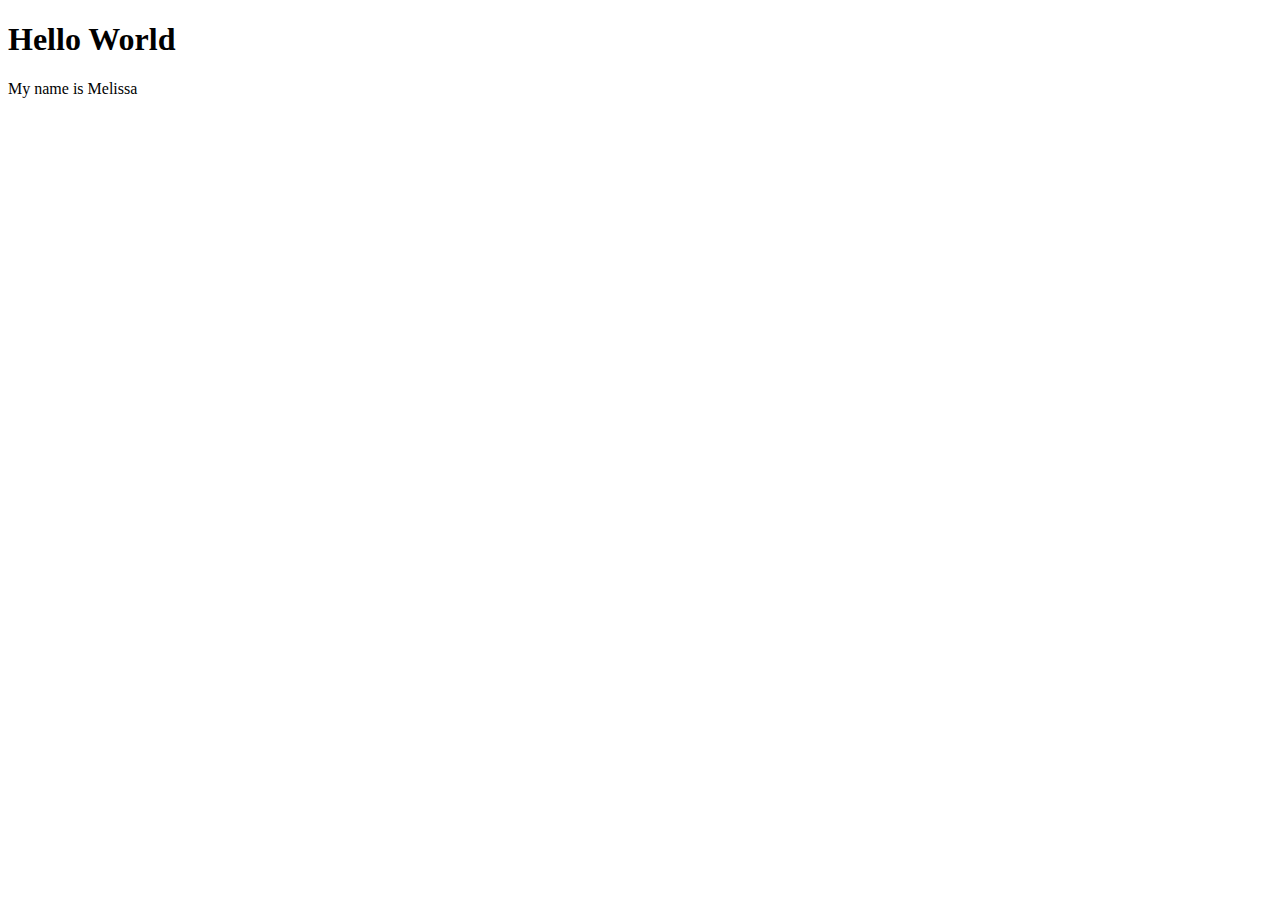
==== index.html @ 5a505232 "adding resources" ====
<!doctype html>

<html>

    <head>
        <meta charset="utf-8">

        <title>Great travel deals from It's Time to Travel</title>
    
    </head>

    <body>

        <h1>Hello World</h1>
        <p>My name is Melissa</p>

    </body>

</html>
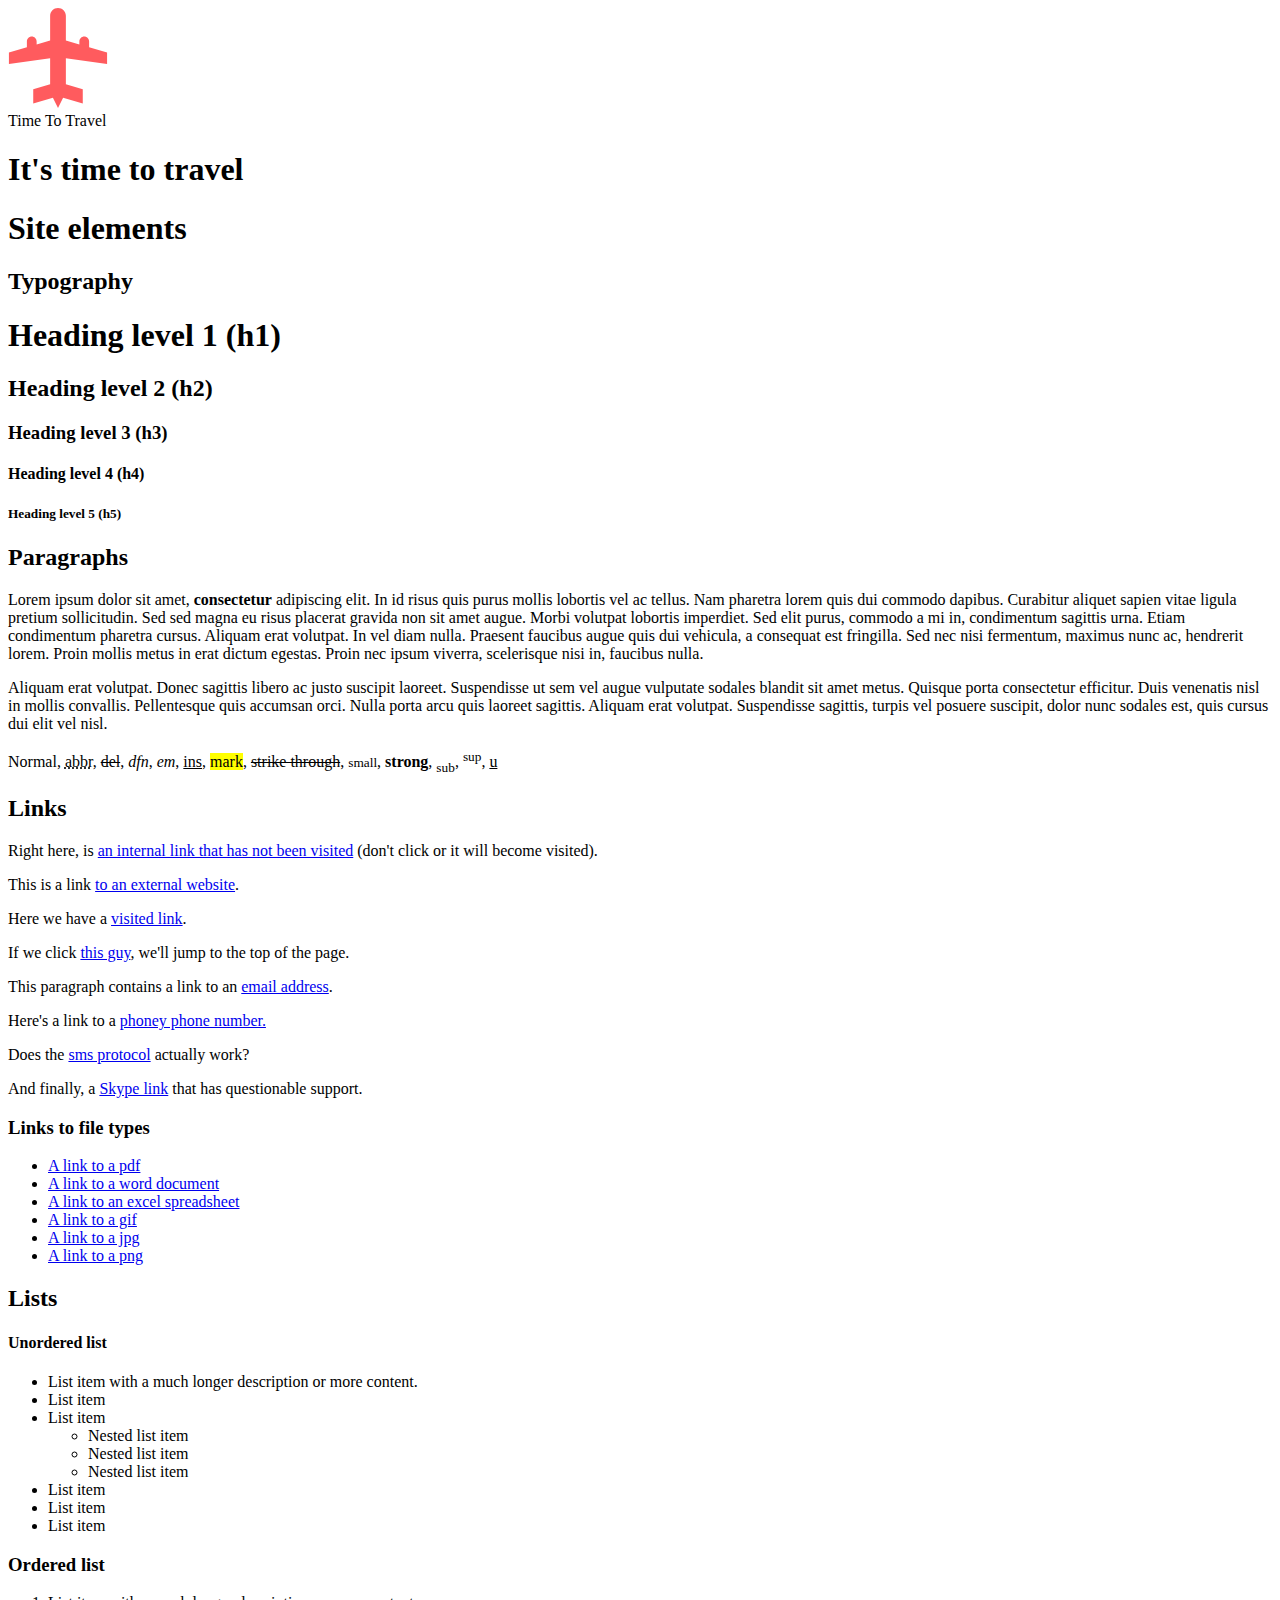
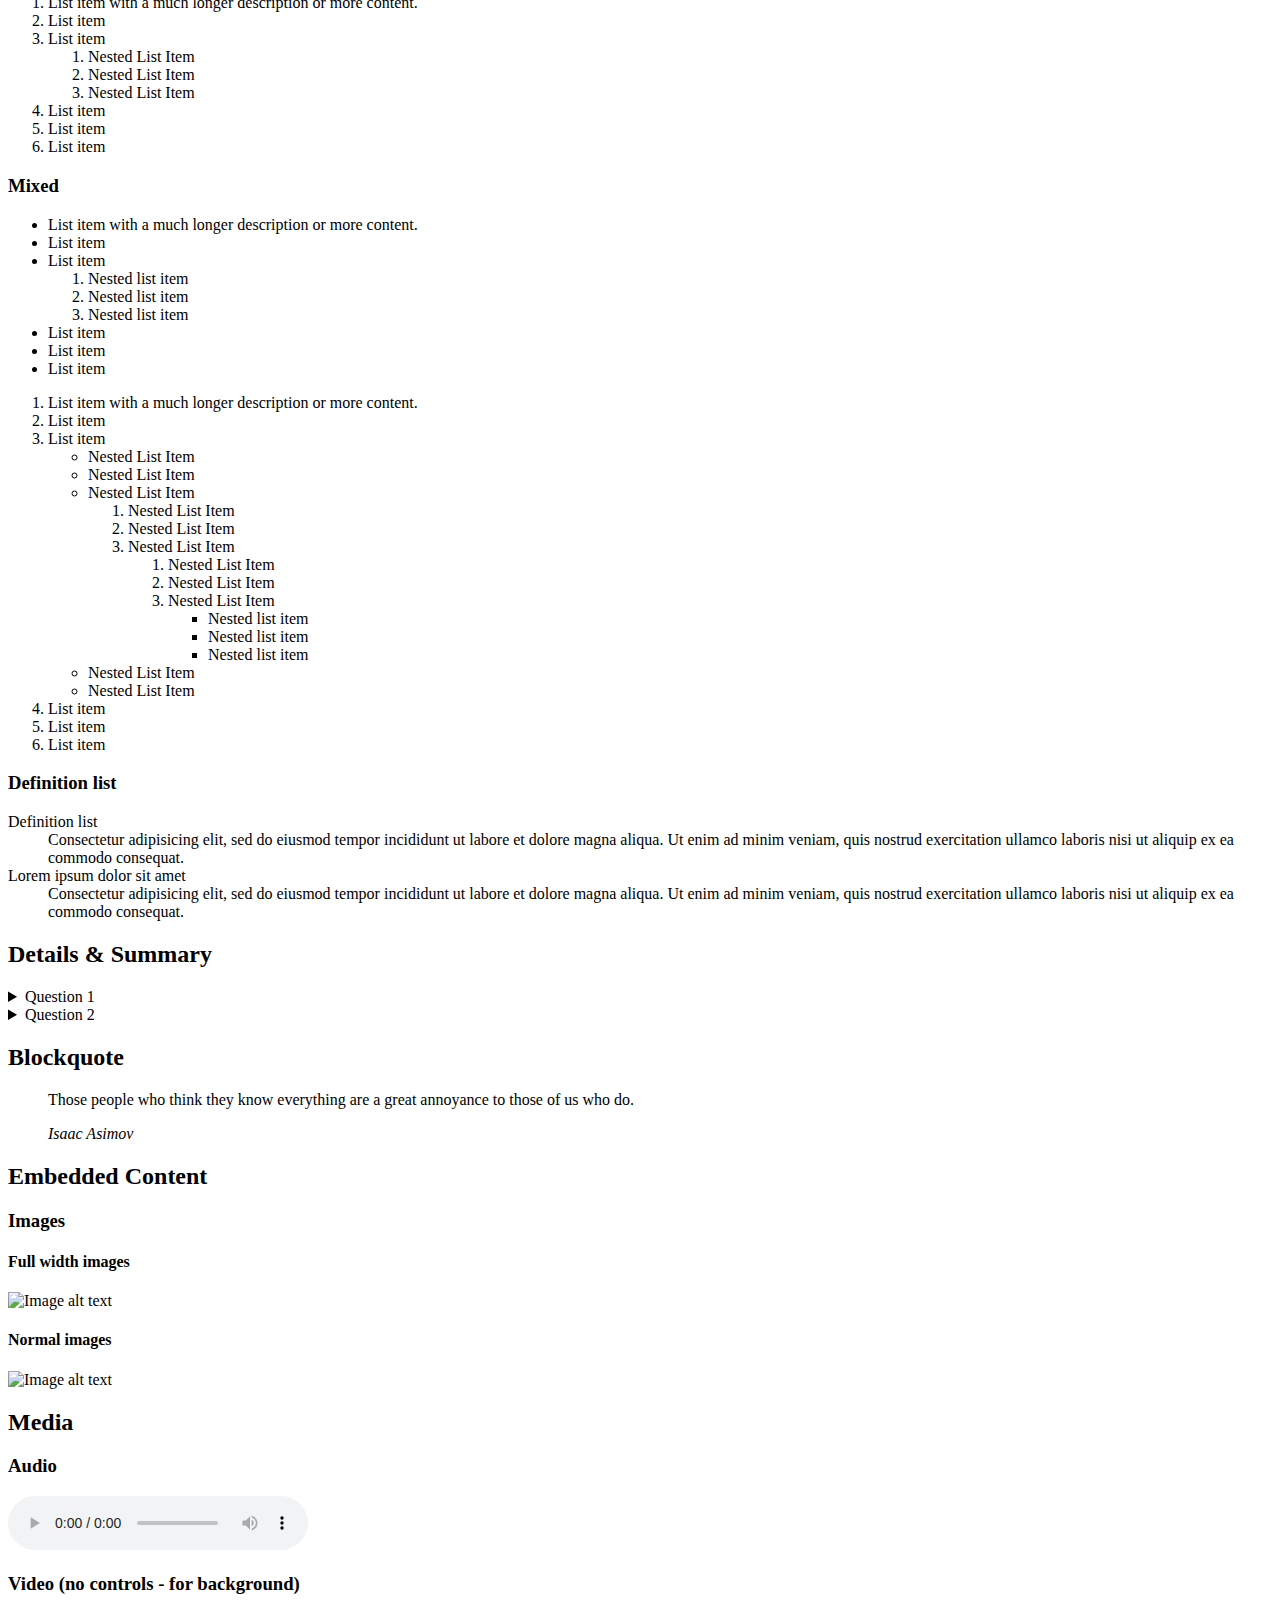
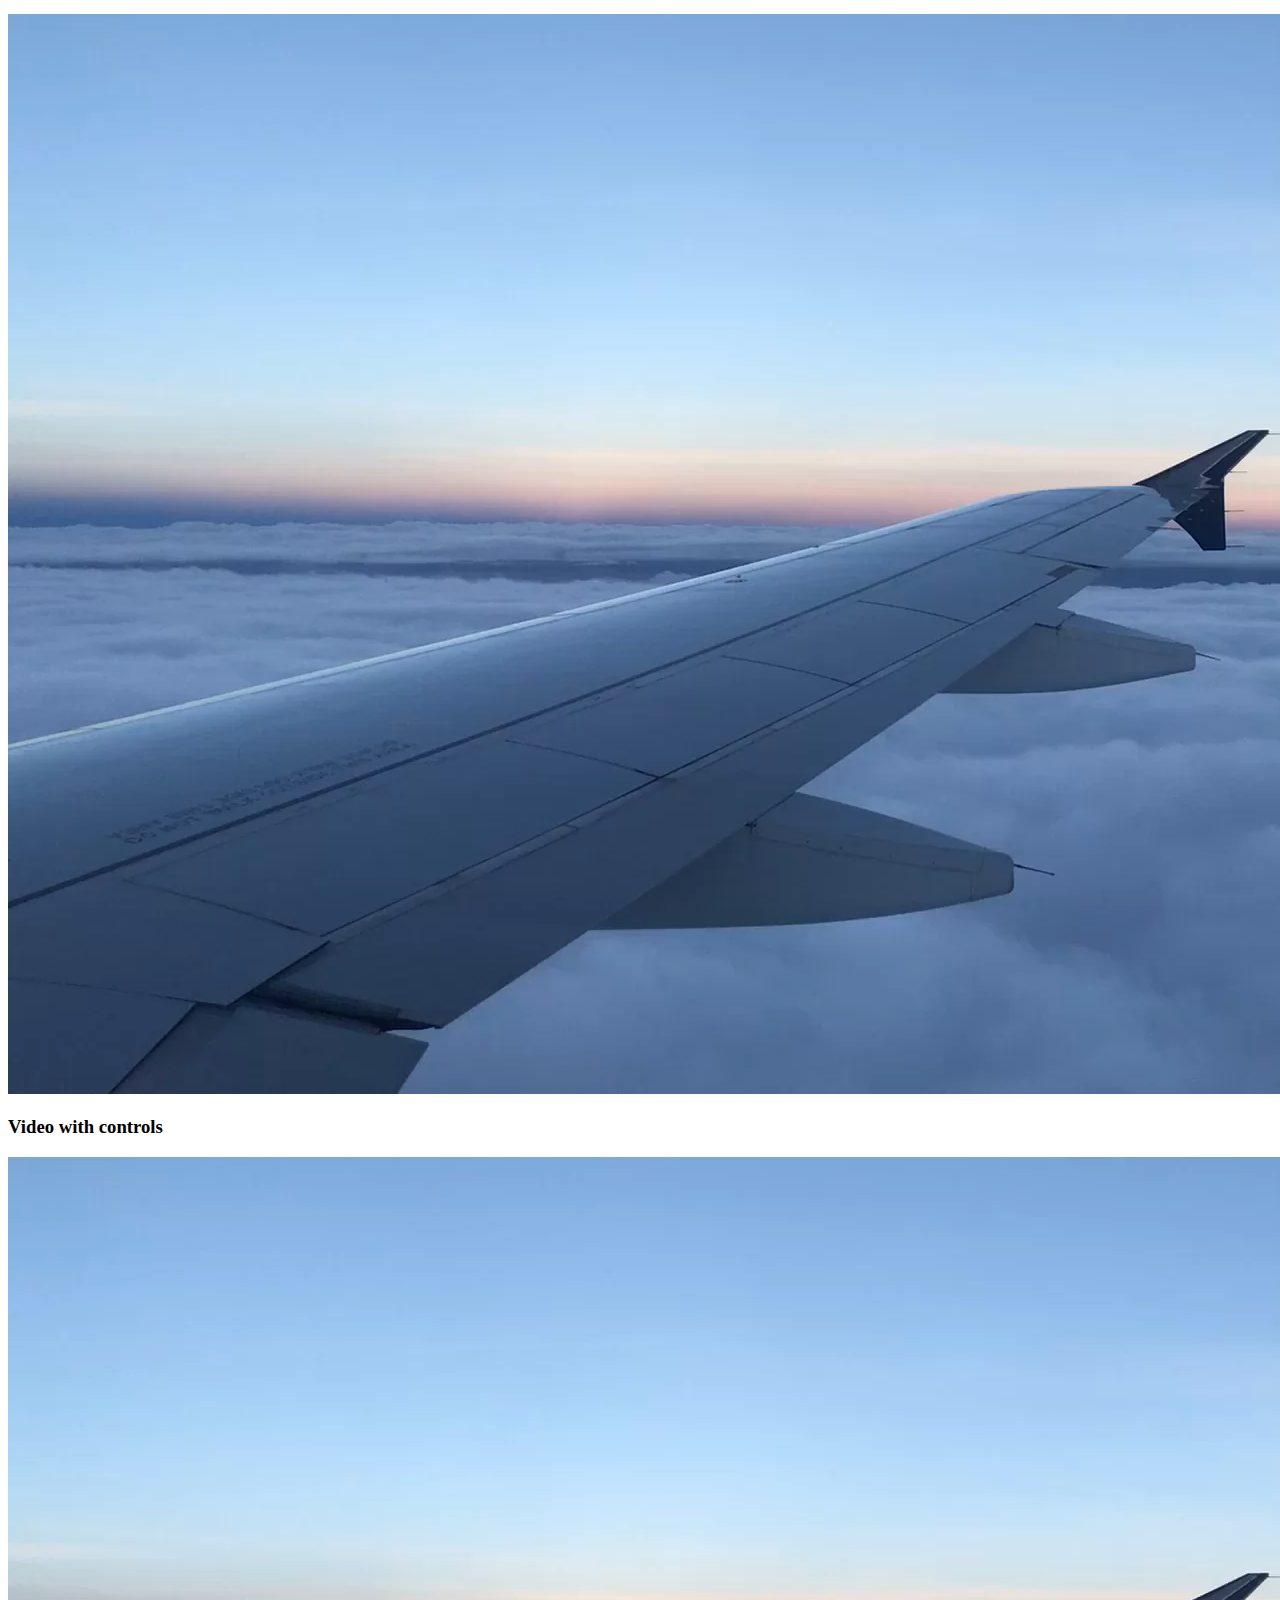
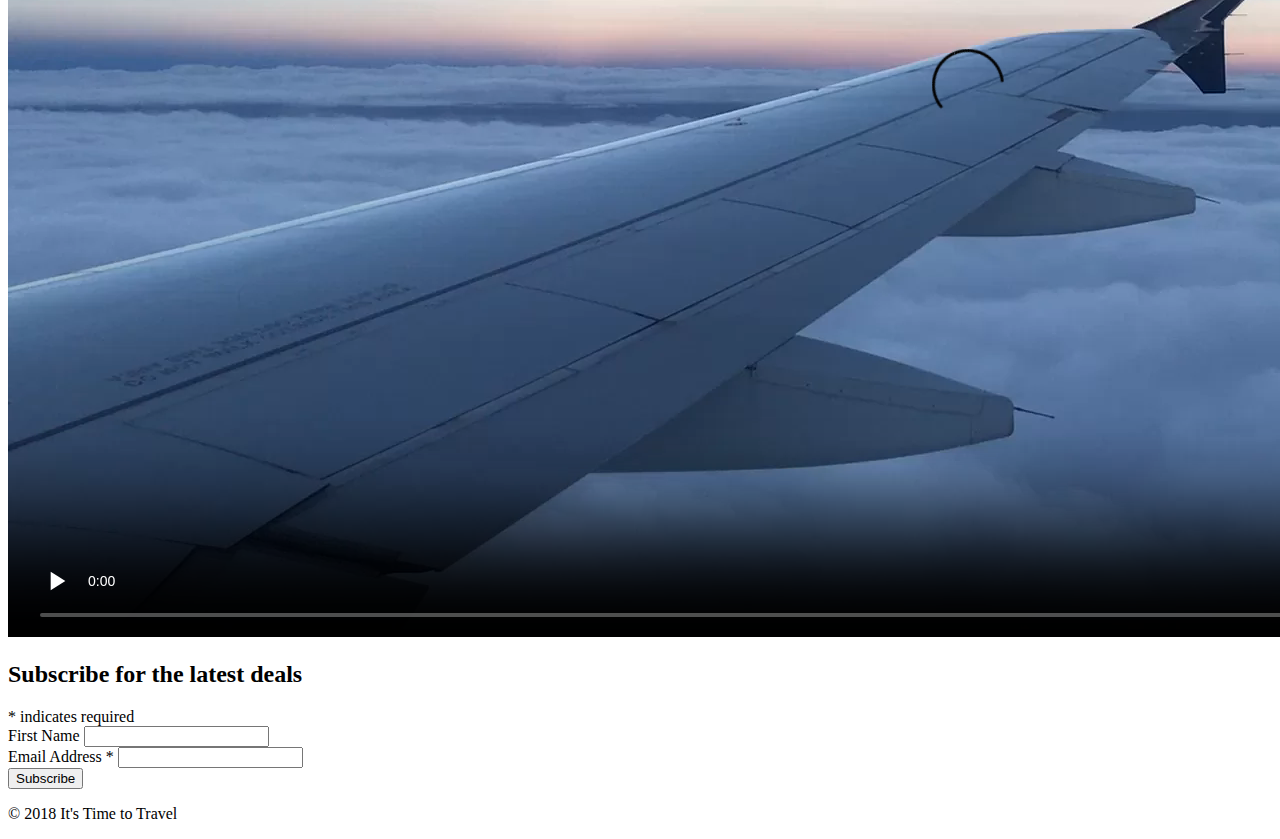
==== commit 0cdb534b: "huge update" ====
--- a/index.html
+++ b/index.html
@@ -2,21 +2,388 @@
 
 <html>
 
-    <head>
-        <meta charset="utf-8">
-
-        <title>Great travel deals from It's Time to Travel</title>
-    
-    </head>
-
-    <body>
-
-        <h1>Hello World</h1>
-        <p>My name is Melissa</p>
-
-    </body>
-
-</html>
-
-
-
+<head>
+    <meta charset="utf-8">
+
+    <title>Great travel deals from It's Time to Travel</title>
+
+</head>
+
+<body>
+
+    <header>
+        <div class="layout-wide">
+            <div class="logo-wrapper">
+
+                <a href="index.html">
+
+                    <img src="resources/images/logo.svg" alt="Time To Travel logo" class="logo">
+
+                </a>
+
+            </div>
+
+            <div class="site-title">
+                Time To Travel
+            </div>
+
+        </div>
+
+    </header>
+
+    <!-- this is a comment -->
+
+    <main>
+
+        <h1>It's time to travel</h1>
+
+        <section class="layout-wide">
+            <h1>Site elements</h1>
+        
+            <h2>Typography</h2>
+        
+            <h1>Heading level 1 (h1)</h1>
+            <h2 class="section-title">Heading level 2 (h2)</h2>
+            <h3 class="subtitle">Heading level 3 (h3)</h3>
+            <h4 class="">Heading level 4 (h4)</h4>
+            <h5>Heading level 5 (h5)</h5>
+        
+        
+            <h2>Paragraphs</h2>
+            <p>Lorem ipsum dolor sit amet,
+                <strong>consectetur</strong> adipiscing elit. In id risus quis purus mollis lobortis vel ac tellus. Nam pharetra lorem quis
+                dui commodo dapibus. Curabitur aliquet sapien vitae ligula pretium sollicitudin. Sed sed magna eu risus placerat
+                gravida non sit amet augue. Morbi volutpat lobortis imperdiet. Sed elit purus, commodo a mi in, condimentum sagittis
+                urna. Etiam condimentum pharetra cursus. Aliquam erat volutpat. In vel diam nulla. Praesent faucibus augue quis dui
+                vehicula, a consequat est fringilla. Sed nec nisi fermentum, maximus nunc ac, hendrerit lorem. Proin mollis metus
+                in erat dictum egestas. Proin nec ipsum viverra, scelerisque nisi in, faucibus nulla.</p>
+            <p>Aliquam erat volutpat. Donec sagittis libero ac justo suscipit laoreet. Suspendisse ut sem vel augue vulputate sodales
+                blandit sit amet metus. Quisque porta consectetur efficitur. Duis venenatis nisl in mollis convallis. Pellentesque
+                quis accumsan orci. Nulla porta arcu quis laoreet sagittis. Aliquam erat volutpat. Suspendisse sagittis, turpis vel
+                posuere suscipit, dolor nunc sodales est, quis cursus dui elit vel nisl.</p>
+        
+            <p>Normal,
+                <abbr title="Abbreviations">abbr</abbr>,
+                <del>del</del>,
+                <dfn>dfn</dfn>,
+                <em>em</em>,
+                <ins>ins</ins>,
+                <mark>mark</mark>,
+                <s>strike through</s>,
+                <small>small</small>,
+                <strong>strong</strong>,
+                <sub>sub</sub>,
+                <sup>sup</sup>,
+                <u>u</u>
+            </p>
+        
+        
+            <h2>Links</h2>
+            <p>Right here, is
+                <a href="?2017-06-2703%3A30%3A17">an internal link that has not been visited</a> (don't click or it will become visited).
+            </p>
+            <p>This is a link
+                <a href="http://google.com">to an external website</a>.</p>
+            <p>Here we have a
+                <a href=".">visited link</a>.</p>
+            <p>If we click
+                <a href="#">this guy</a>, we'll jump to the top of the page.</p>
+        
+            <p>This paragraph contains a link to an
+                <a href="mailto:sam@meeum.com">email address</a>.</p>
+            <p>Here's a link to a
+                <a href="tel:12345678">phoney phone number.</a>
+            </p>
+            <p>Does the
+                <a href="sms:0413889846">sms protocol</a> actually work?</p>
+            <p>And finally, a
+                <a href="callto:sam_hemphill">Skype link</a> that has questionable support.</p>
+            <h3>Links to file types</h3>
+            <ul class="file-list">
+                <li>
+                    <a href="test.pdf">A link to a pdf</a>
+                </li>
+                <li>
+                    <a href="test.doc">A link to a word document</a>
+                </li>
+                <li>
+                    <a href="test.xlsx">A link to an excel spreadsheet</a>
+                </li>
+                <li>
+                    <a href="test.gif">A link to a gif</a>
+                </li>
+                <li>
+                    <a href="test.jpg">A link to a jpg</a>
+                </li>
+                <li>
+                    <a href="test.png">A link to a png</a>
+                </li>
+            </ul>
+        
+            <h2>Lists</h2>
+            <h4>Unordered list</h4>
+            <ul>
+                <li>List item with a much longer description or more content.</li>
+                <li>List item</li>
+                <li>List item
+                    <ul>
+                        <li>Nested list item</li>
+                        <li>Nested list item</li>
+                        <li>Nested list item</li>
+                    </ul>
+                </li>
+                <li>List item</li>
+                <li>List item</li>
+                <li>List item</li>
+            </ul>
+            <h3>Ordered list</h3>
+            <ol>
+                <li>List item with a much longer description or more content.</li>
+                <li>List item</li>
+                <li>List item
+                    <ol>
+                        <li>Nested List Item</li>
+                        <li>Nested List Item</li>
+                        <li>Nested List Item</li>
+                    </ol>
+                </li>
+                <li>List item</li>
+                <li>List item</li>
+                <li>List item</li>
+            </ol>
+            <h3>Mixed</h3>
+            <ul>
+                <li>List item with a much longer description or more content.</li>
+                <li>List item</li>
+                <li>List item
+                    <ol>
+                        <li>Nested list item</li>
+                        <li>Nested list item</li>
+                        <li>Nested list item</li>
+                    </ol>
+                </li>
+                <li>List item</li>
+                <li>List item</li>
+                <li>List item</li>
+            </ul>
+            <ol>
+                <li>List item with a much longer description or more content.</li>
+                <li>List item</li>
+                <li>List item
+                    <ul>
+                        <li>Nested List Item</li>
+                        <li>Nested List Item</li>
+                        <li>Nested List Item
+                            <ol>
+                                <li>Nested List Item</li>
+                                <li>Nested List Item</li>
+                                <li>Nested List Item
+                                    <ol>
+                                        <li>Nested List Item</li>
+                                        <li>Nested List Item</li>
+                                        <li>Nested List Item
+                                            <ul>
+                                                <li>Nested list item</li>
+                                                <li>Nested list item</li>
+                                                <li>Nested list item</li>
+                                            </ul>
+                                        </li>
+                                    </ol>
+                                </li>
+                            </ol>
+                        </li>
+                        <li>Nested List Item</li>
+                        <li>Nested List Item</li>
+                    </ul>
+                </li>
+                <li>List item</li>
+                <li>List item</li>
+                <li>List item</li>
+            </ol>
+            <h3>Definition list</h3>
+            <dl>
+                <dt>Definition list</dt>
+                <dd>Consectetur adipisicing elit, sed do eiusmod tempor incididunt ut labore et dolore magna aliqua. Ut enim ad minim
+                    veniam, quis nostrud exercitation ullamco laboris nisi ut aliquip ex ea commodo consequat.</dd>
+                <dt>Lorem ipsum dolor sit amet</dt>
+                <dd>Consectetur adipisicing elit, sed do eiusmod tempor incididunt ut labore et dolore magna aliqua. Ut enim ad minim
+                    veniam, quis nostrud exercitation ullamco laboris nisi ut aliquip ex ea commodo consequat.</dd>
+            </dl>
+            <h2>Details &amp; Summary</h2>
+            <details>
+                <summary>Question 1</summary>
+                <p>
+                    <strong>Pellentesque habitant morbi tristique</strong> senectus et netus et malesuada fames ac turpis egestas. Vestibulum
+                    tortor quam, feugiat vitae, ultricies eget, tempor sit amet, ante. Donec eu libero sit amet quam egestas semper.
+                    <em>Aenean ultricies mi vitae est.</em> Mauris placerat eleifend leo. Quisque sit amet est et sapien ullamcorper
+                    pharetra. Vestibulum erat wisi, condimentum sed,
+                    <code>commodo vitae</code>, ornare sit amet, wisi. Aenean fermentum, elit eget tincidunt condimentum, eros ipsum rutrum orci, sagittis
+                    tempus lacus enim ac dui.
+                    <a href="#" onclick="return false;">Donec non enim</a> in turpis pulvinar facilisis. Ut felis.</p>
+                <details>
+                    <summary>Related documents</summary>
+                    <ul>
+                        <li>
+                            <a href="#" onclick="return false;">Lorem ipsum dolor sit amet, consectetuer adipiscing elit.</a>
+                        </li>
+                        <li>
+                            <a href="#" onclick="return false;">Aliquam tincidunt mauris eu risus.</a>
+                        </li>
+                        <li>
+                            <a href="#" onclick="return false;">Lorem ipsum dolor sit amet, consectetuer adipiscing elit.</a>
+                        </li>
+                        <li>
+                            <a href="#" onclick="return false;">Aliquam tincidunt mauris eu risus.</a>
+                        </li>
+                    </ul>
+                </details>
+            </details>
+            <details>
+                <summary>Question 2</summary>
+                <p>Duis consequat metus et eros rutrum, interdum facilisis urna interdum. Etiam facilisis diam in libero varius ultricies
+                    id id est. Sed lacinia pellentesque sem vel sagittis.</p>
+            </details>
+        
+            <h2>Blockquote</h2>
+            <blockquote>
+                <p>Those people who think they know everything are a great annoyance to those of us who do.</p>
+                <cite>Isaac Asimov</cite>
+            </blockquote>
+        
+            <h2>Embedded Content</h2>
+        
+            <h3>Images</h3>
+        
+            <h4>Full width images</h4>
+            <div class="layout-full-width">
+        
+        
+                <img src="/resources/" alt="Image alt text">
+        
+            </div>
+            <h4>Normal images</h4>
+            <div class="layout-full-width">
+        
+                <img src="//placekitten.com/480/480" alt="Image alt text">
+        
+            </div>
+        
+            <!--
+            <h2 class="">Embedded iFrames</h2>
+        
+            <h3>Google map iframe</h3>
+        
+        
+        
+            <iframe src="//www.google.com/maps/embed?pb=!1m18!1m12!1m3!1d3023.0178591622634!2d-73.99626068437783!3d40.739632543860985!2m3!1f0!2f0!3f0!3m2!1i1024!2i768!4f13.1!3m3!1m2!1s0x89c259a328bb5c7f%3A0xf14187fc45e4df26!2sSpotify!5e0!3m2!1sen!2sau!4v1525579267928"
+                width="600" height="450" frameborder="0" style="border:0" allowfullscreen></iframe>
+        
+        
+        
+            <h3>YouTube iframe</h3>
+            <iframe width="560" height="315" src="https://www.youtube.com/embed/jm6GXnV7c6E" frameborder="0" allow="autoplay; encrypted-media" allowfullscreen></iframe>
+        
+            -->
+        
+        
+        
+            <h2>Media</h2>
+        
+            <h3>Audio</h3>
+        
+        
+            <div>
+                <!-- Simple audio playback -->
+                <audio src="resources/audio/Friday-Night-Lights-intro.mp3" controls>
+                    Your browser does not support the
+                    <code>audio</code> element.
+                </audio>
+            </div>
+        
+        
+        
+            <h3>Video (no controls - for background)</h3>
+            <video autoplay loop class="">
+                <source src="resources/video/Cloud_Surf.mp4" type="video/mp4" poster="resources/video/Cloud_Surf.jpg" />Your browser does not support the video tag. I suggest you upgrade your browser.
+                <source src="resources/video/Cloud_Surf.webm" type="video/webm" poster="resources/video/Cloud_Surf.jpg" />Your browser does not support the video tag. I suggest you upgrade your browser.
+            </video>
+        
+        
+        
+            <h3>Video with controls</h3>
+        
+        
+        
+            <video controls class="">
+                <source src="resources/video/Cloud_Surf.mp4" type="video/mp4" poster="resources/video/Cloud_Surf.jpg" />Your browser does not support the video tag. I suggest you upgrade your browser.
+                <source src="resources/video/Cloud_Surf.webm" type="video/webm" poster="resources/video/Cloud_Surf.jpg" />Your browser does not support the video tag. I suggest you upgrade your browser.
+            </video>
+        
+        
+        
+        
+        
+        
+        </section>
+        
+
+    </main>
+
+    <footer>
+        <div class="footer-subscribe">
+            <div class="layout-wide">
+
+                <!-- subscription form goes here -->
+
+                <!-- Begin MailChimp Signup Form -->
+                
+                
+                <div id="mc_embed_signup">
+                    <form action="https://facebook.us18.list-manage.com/subscribe/post?u=8751e0b1a6683ea71a31eb07b&amp;id=f328935c47" method="post"
+                        id="mc-embedded-subscribe-form" name="mc-embedded-subscribe-form" class="validate" target="_blank" novalidate>
+                        <div id="mc_embed_signup_scroll">
+                            <h2>Subscribe for the latest deals</h2>
+                            <div class="indicates-required">
+                                <span class="asterisk">*</span> indicates required</div>
+                            <div class="mc-field-group">
+                                <label for="mce-FNAME">First Name </label>
+                                <input type="text" value="" name="FNAME" class="" id="mce-FNAME">
+                            </div>
+                            <div class="mc-field-group">
+                                <label for="mce-EMAIL">Email Address
+                                    <span class="asterisk">*</span>
+                                </label>
+                                <input type="email" value="" name="EMAIL" class="required email" id="mce-EMAIL">
+                            </div>
+                            <div id="mce-responses" class="clear">
+                                <div class="response" id="mce-error-response" style="display:none"></div>
+                                <div class="response" id="mce-success-response" style="display:none"></div>
+                            </div>
+                            <!-- real people should not fill this in and expect good things - do not remove this or risk form bot signups-->
+                            <div style="position: absolute; left: -5000px;" aria-hidden="true">
+                                <input type="text" name="b_8751e0b1a6683ea71a31eb07b_f328935c47" tabindex="-1" value="">
+                            </div>
+                            <div class="clear">
+                                <input type="submit" value="Subscribe" name="subscribe" id="mc-embedded-subscribe" class="button">
+                            </div>
+                        </div>
+                    </form>
+                </div>
+                <script type='text/javascript' src='//s3.amazonaws.com/downloads.mailchimp.com/js/mc-validate.js'></script>
+                <script type='text/javascript'>(function ($) { window.fnames = new Array(); window.ftypes = new Array(); fnames[1] = 'FNAME'; ftypes[1] = 'text'; fnames[0] = 'EMAIL'; ftypes[0] = 'email'; }(jQuery)); var $mcj = jQuery.noConflict(true);</script>
+                <!--End mc_embed_signup-->
+
+            </div>
+
+        </div>
+
+        <div class="footer-notices">
+
+            <p class="copyright">&copy; 2018 It's Time to Travel</p>
+        </div>
+
+    </footer>
+
+</body>
+
+</html>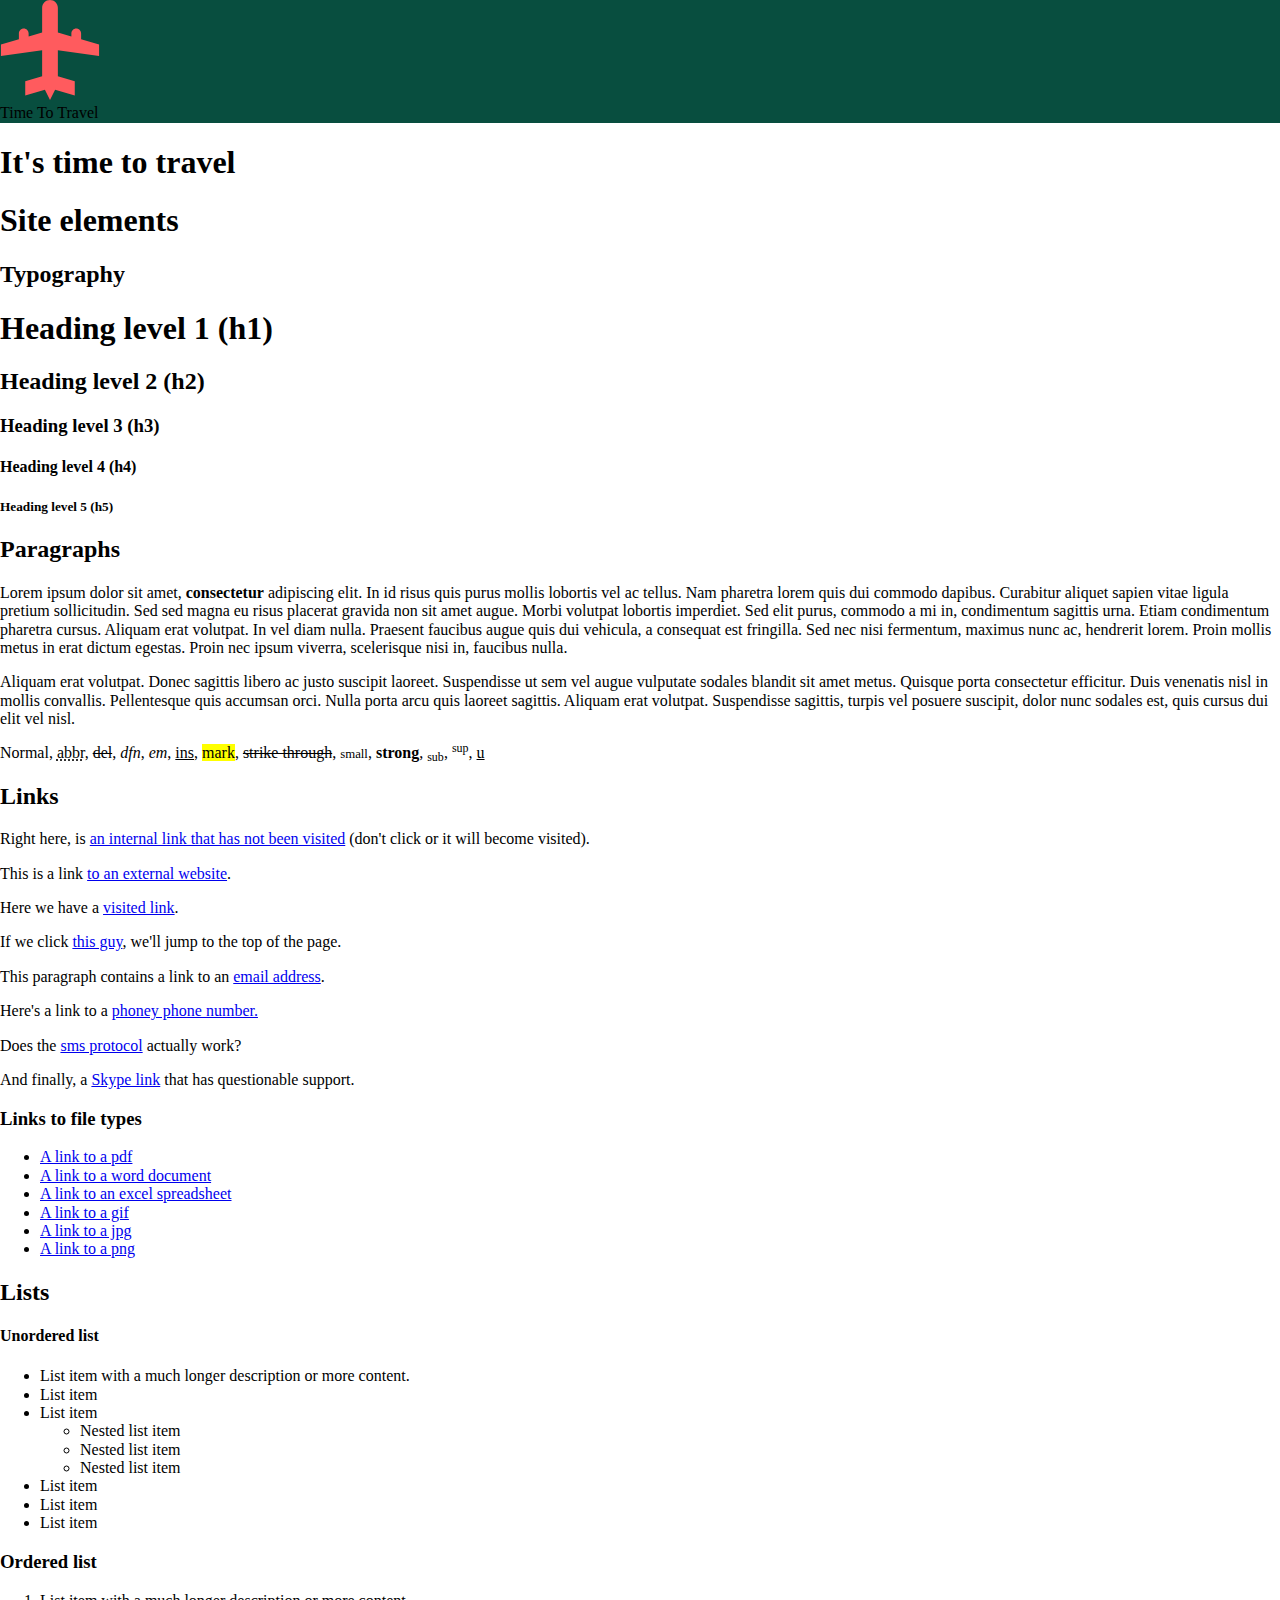
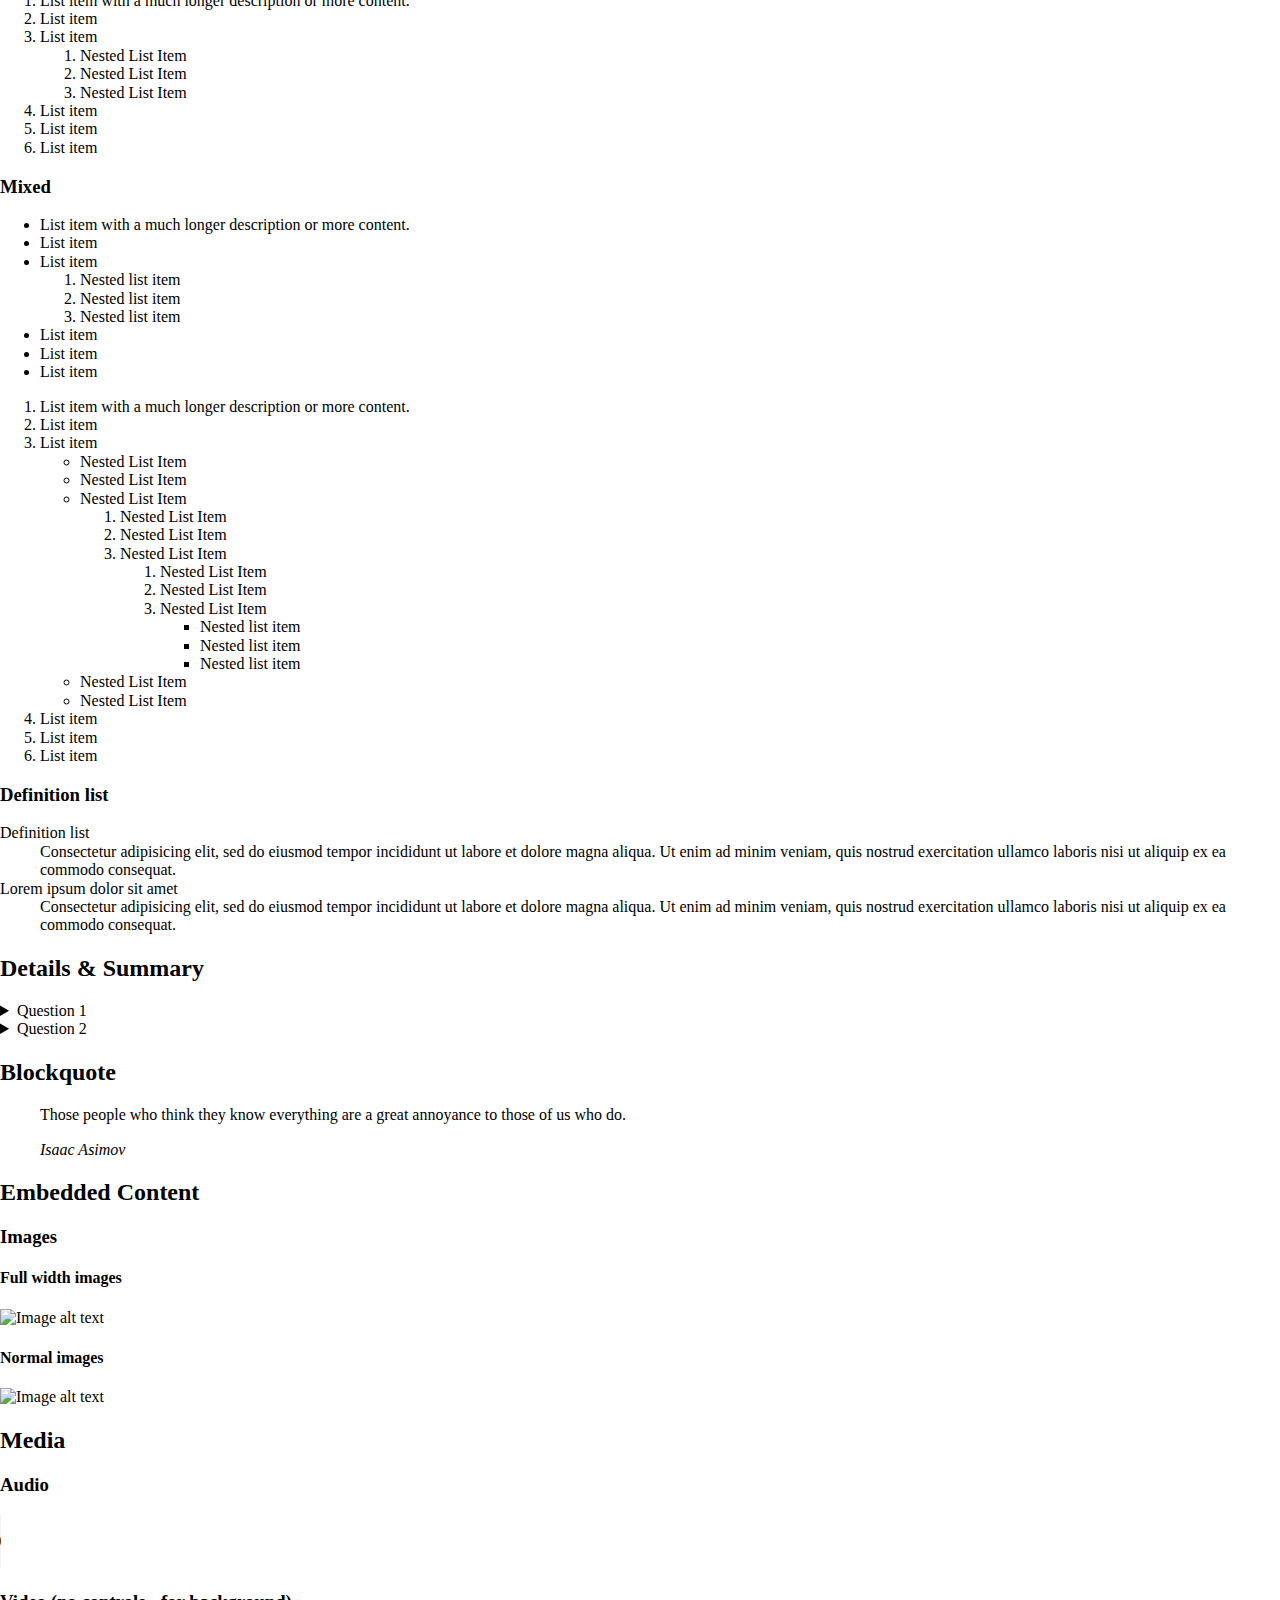
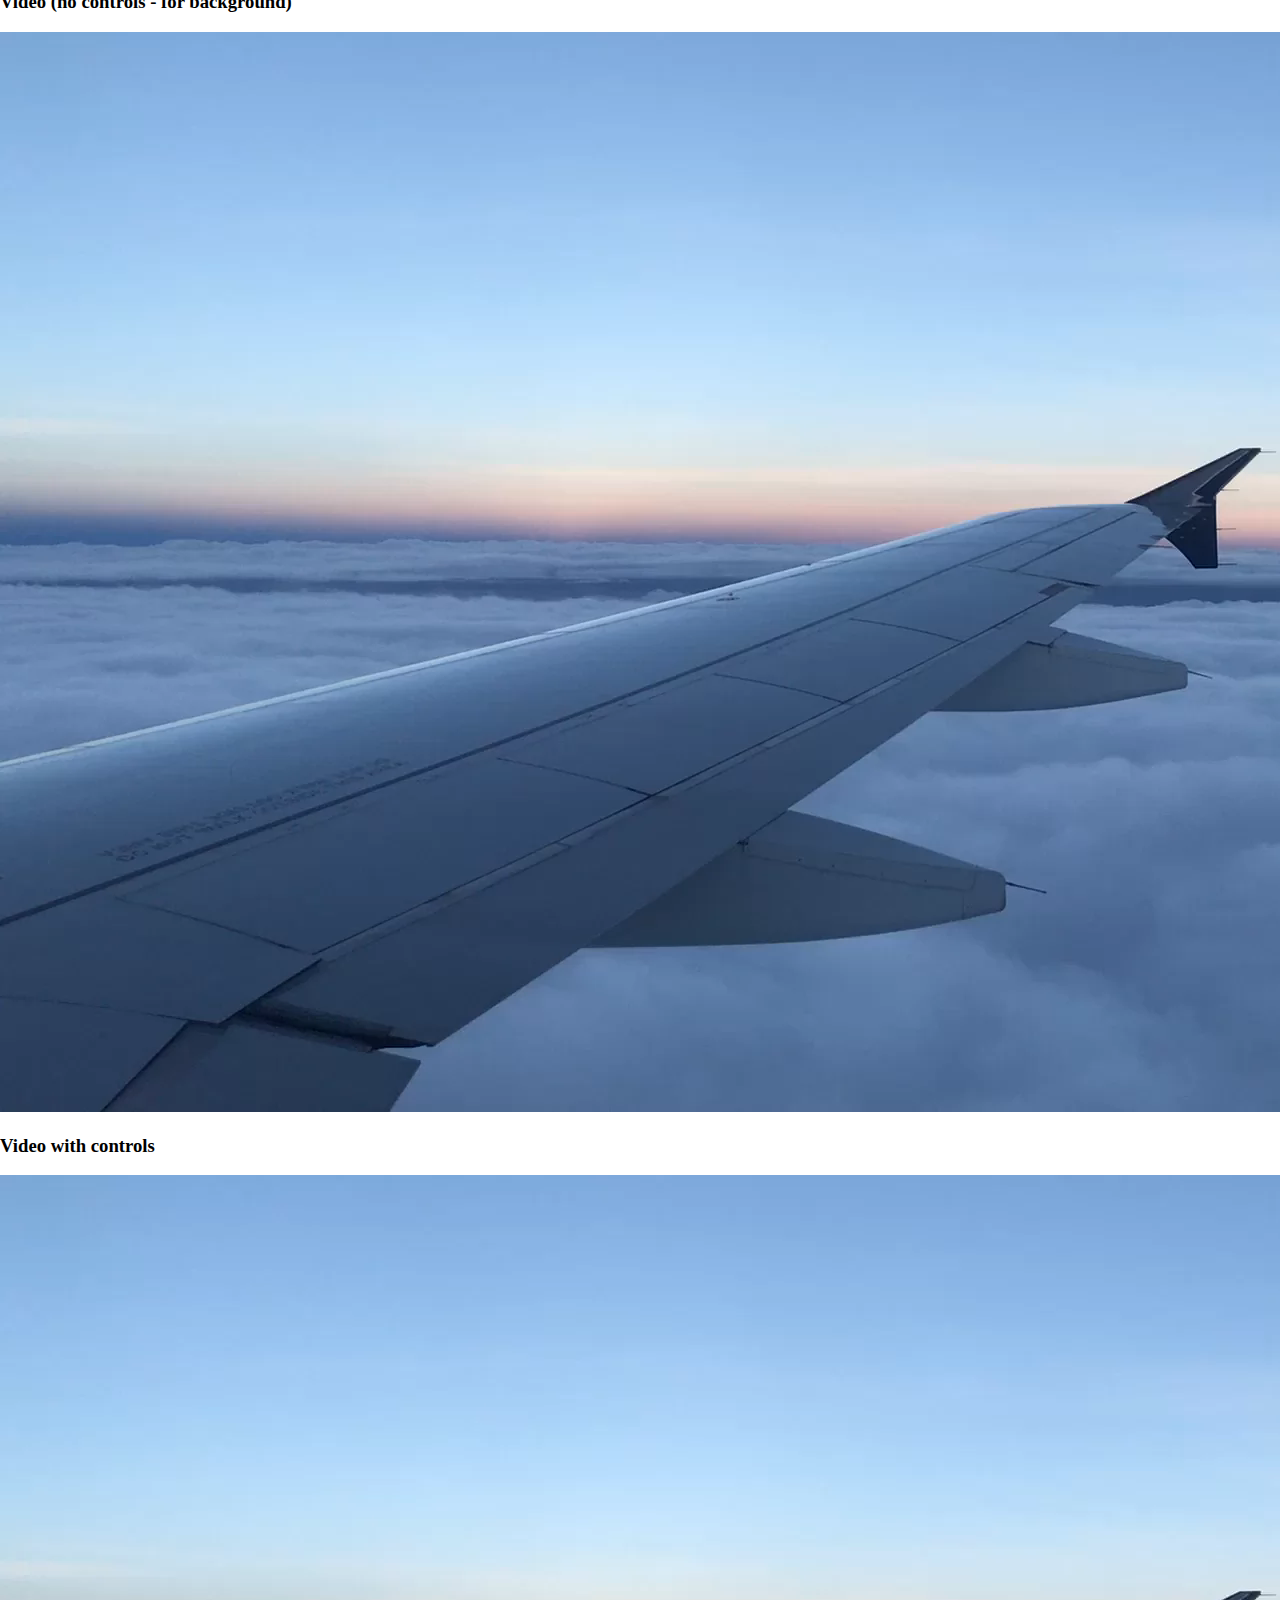
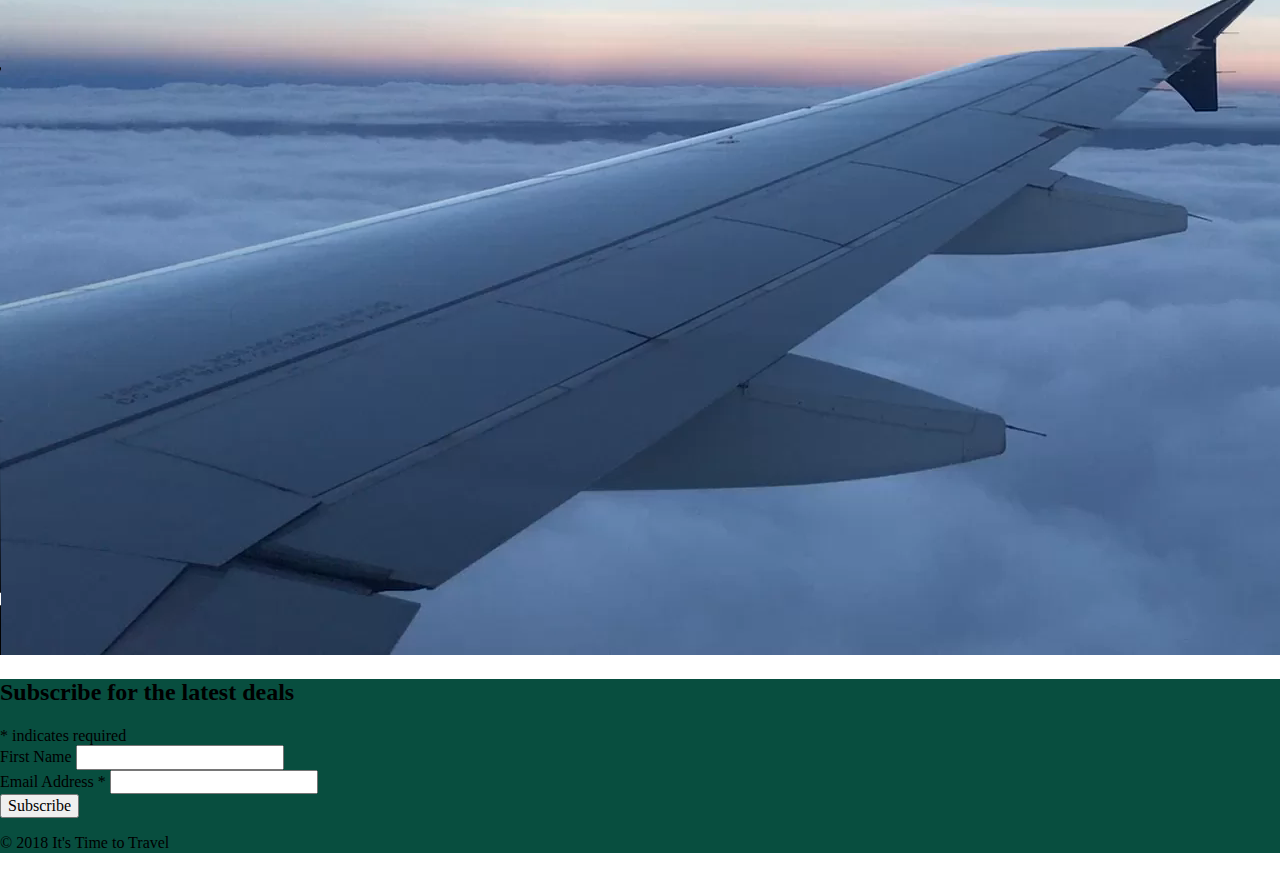
==== commit c709b310: "Added CSS file" ====
--- a/index.html
+++ b/index.html
@@ -7,7 +7,13 @@
 
     <title>Great travel deals from It's Time to Travel</title>
 
+    <link rel="stylesheet" href="resources/css/normalize.css">
+
+    <link rel="stylesheet" href="resources/css/main.css">
+
+
 </head>
+
 
 <body>
 
--- a/resources/css/main.css
+++ b/resources/css/main.css
@@ -0,0 +1,29 @@
+/* ------- VARIABLES */
+
+/* ------- GLOBAL DEFAULTS */
+
+/* ------- HEADINGS AND TYPE */
+
+/* ------- LAYOUTS */
+
+/* ------- HEADER */
+
+header {
+    background-color: #084E3F
+}
+
+/* ------- NAVIGATION */
+
+/* ------- FOOTER */
+
+footer {
+background-color: #084E3F
+}
+
+/* ------- FORMS */
+
+/* ------- MODULES */
+
+
+
+
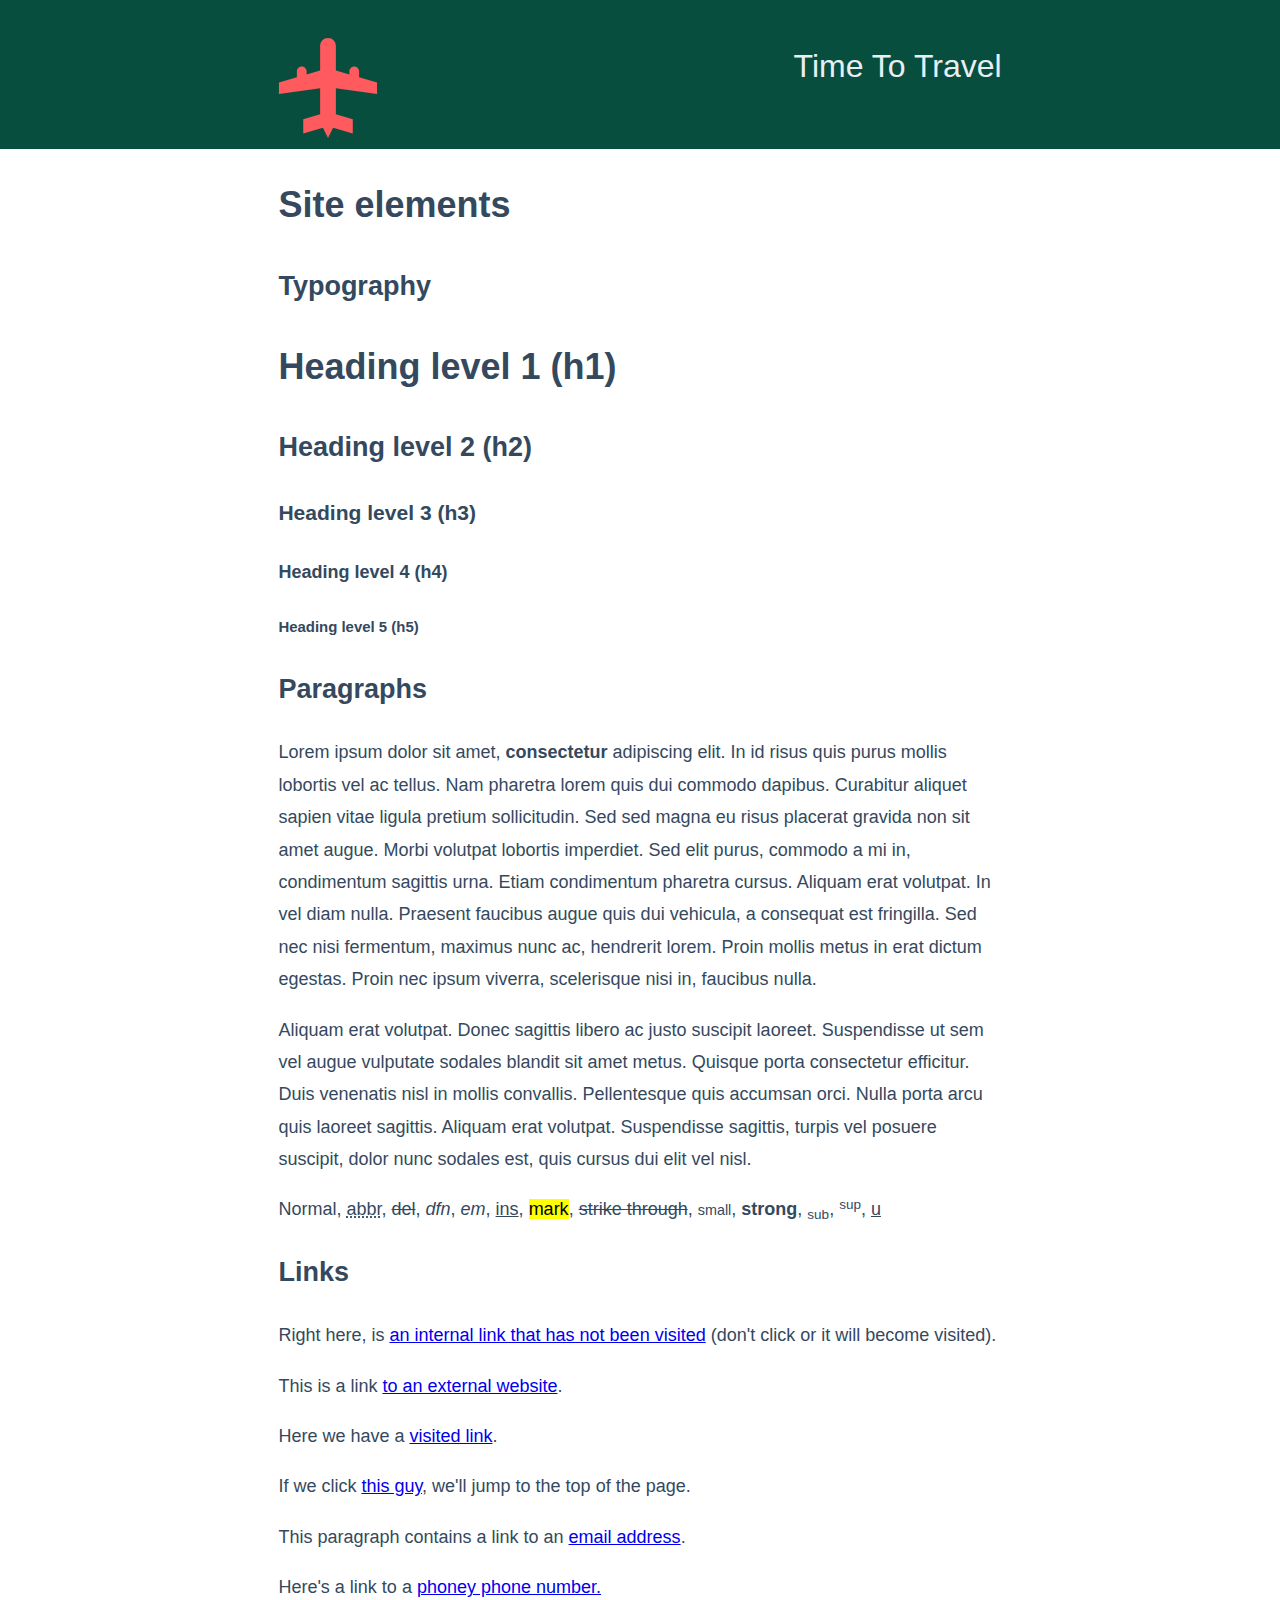
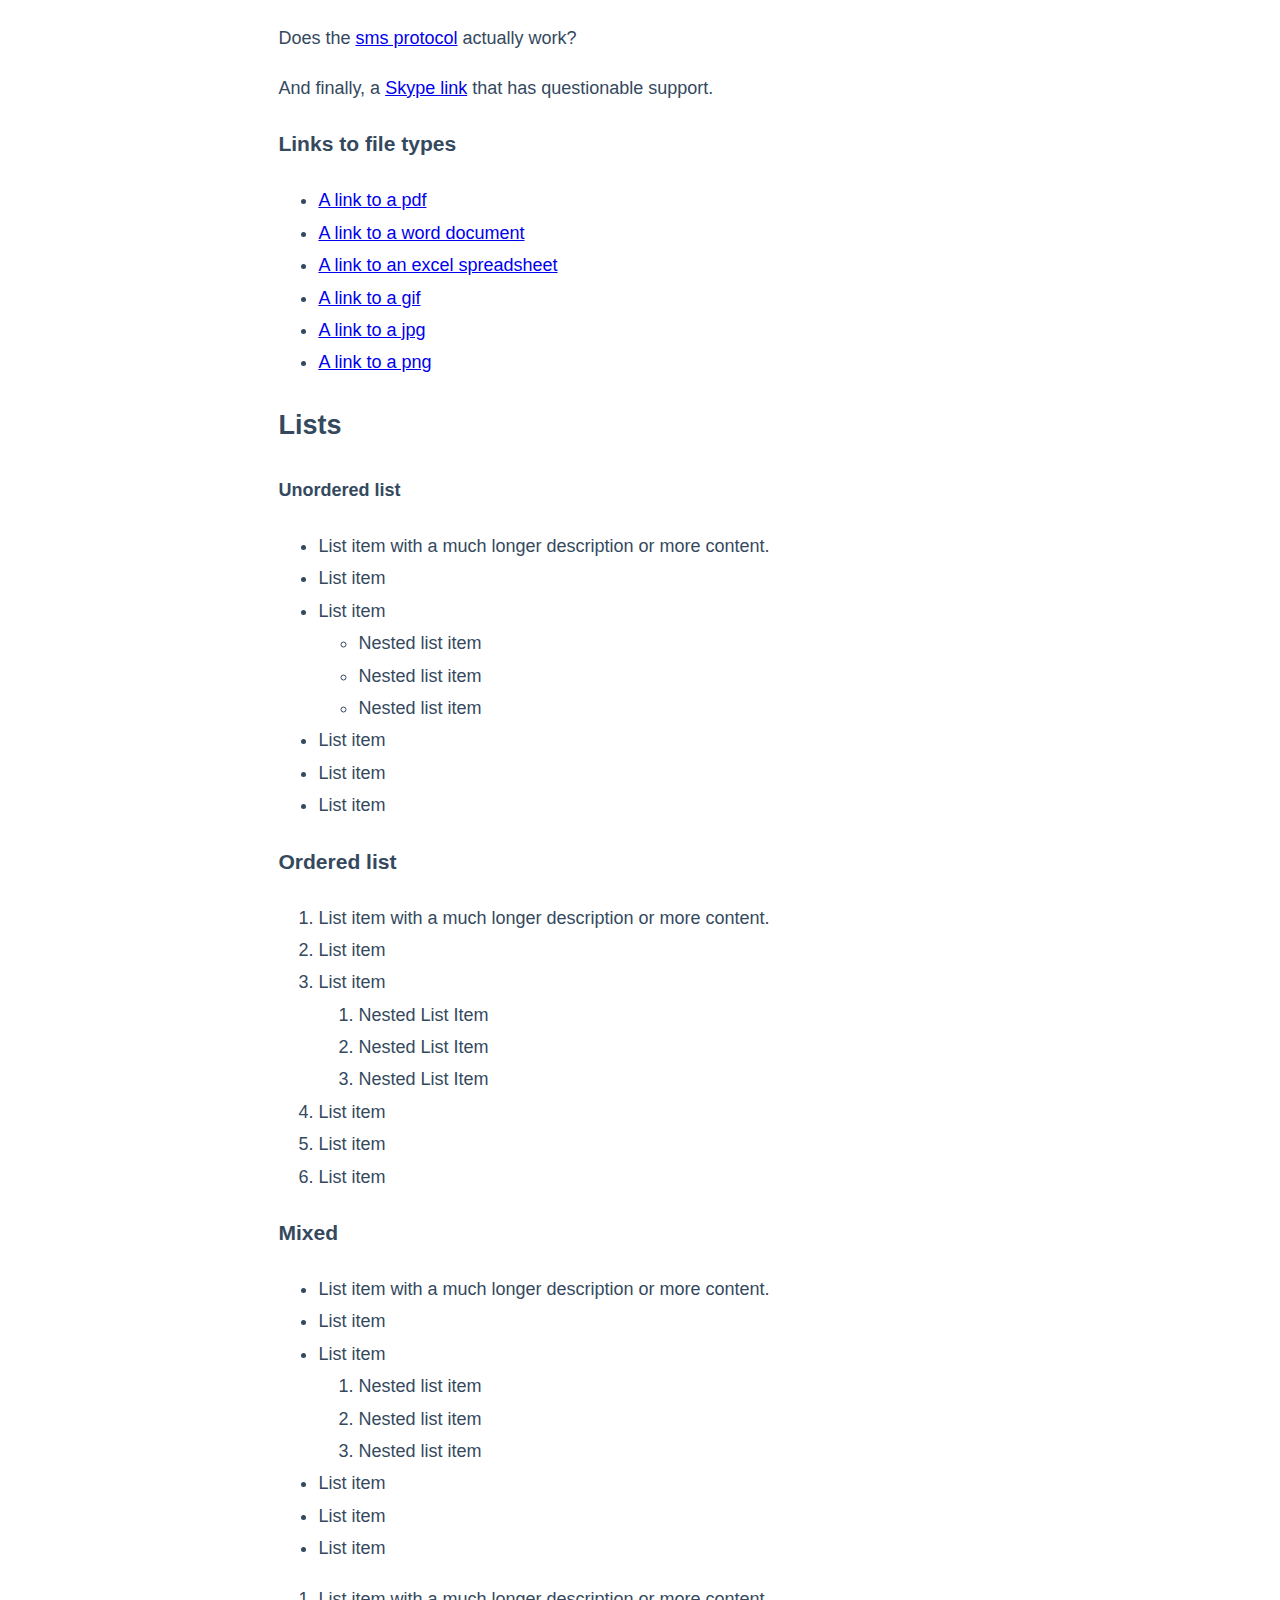
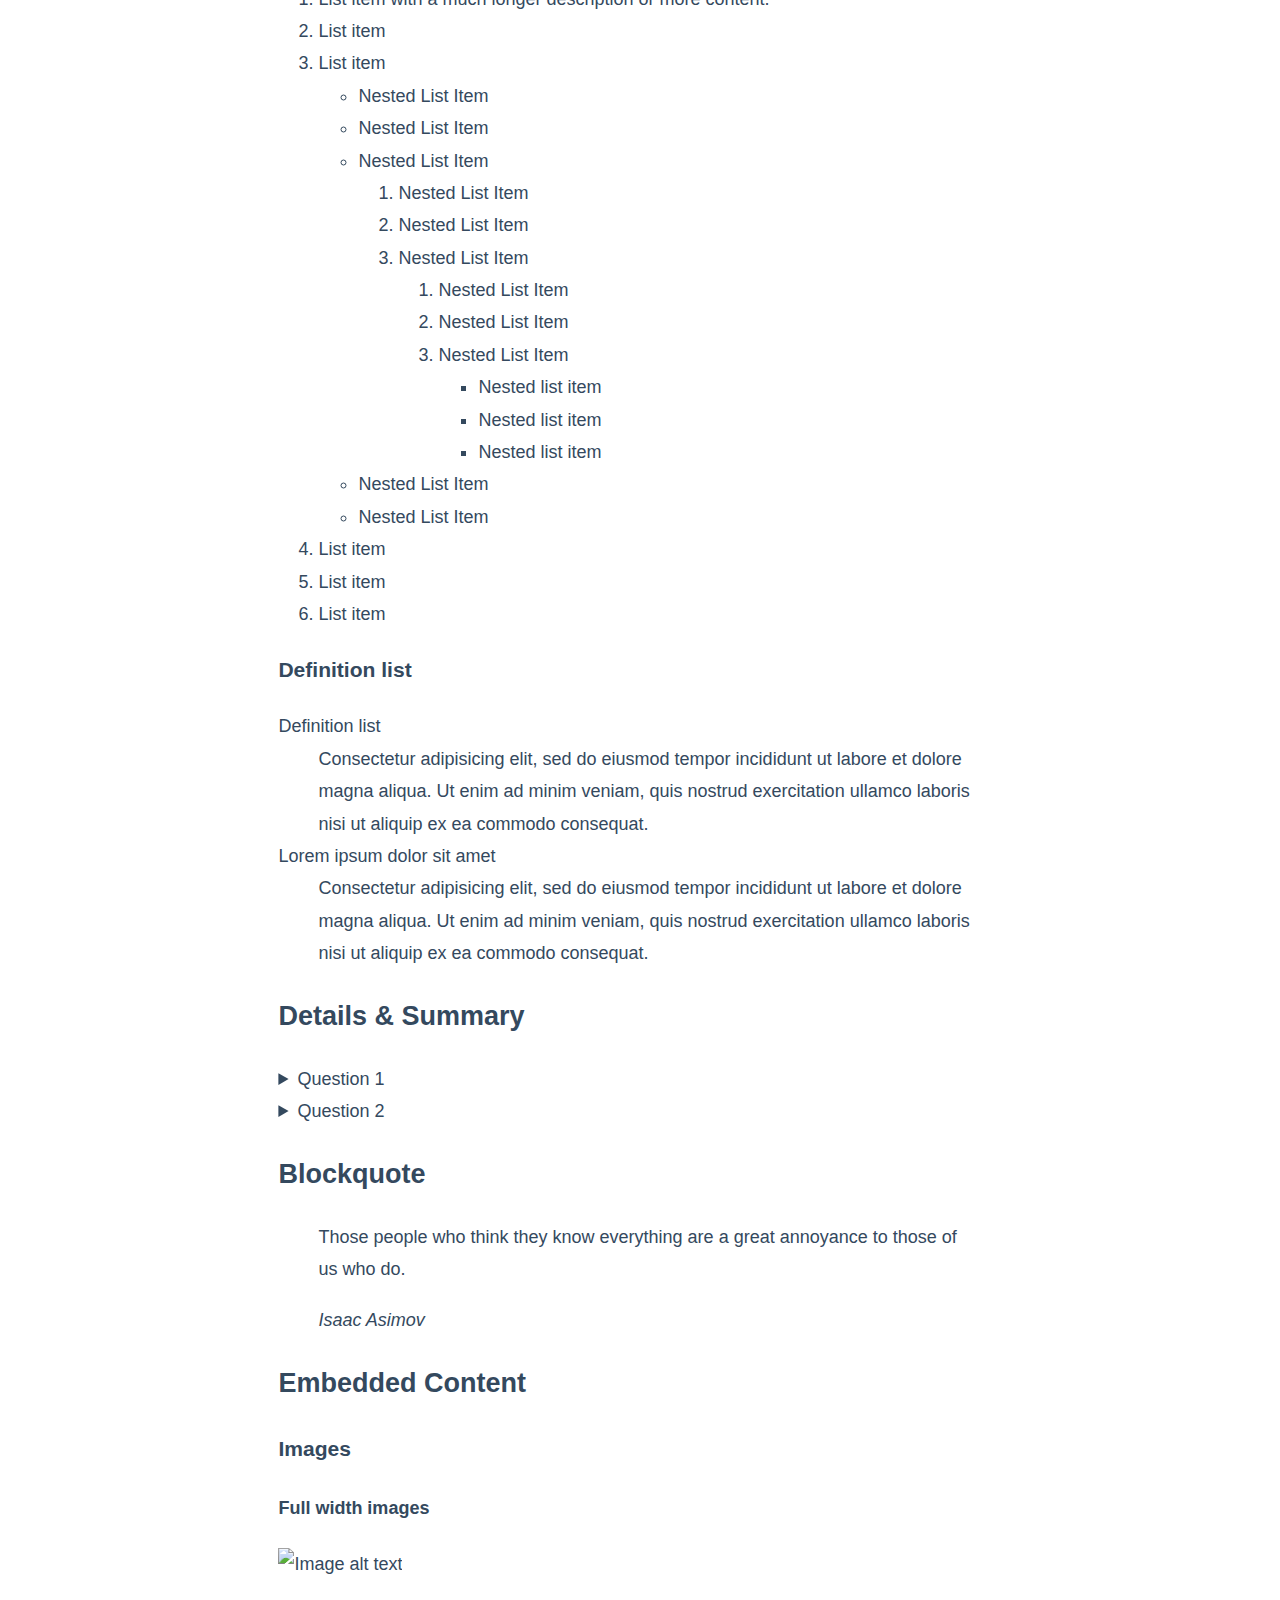
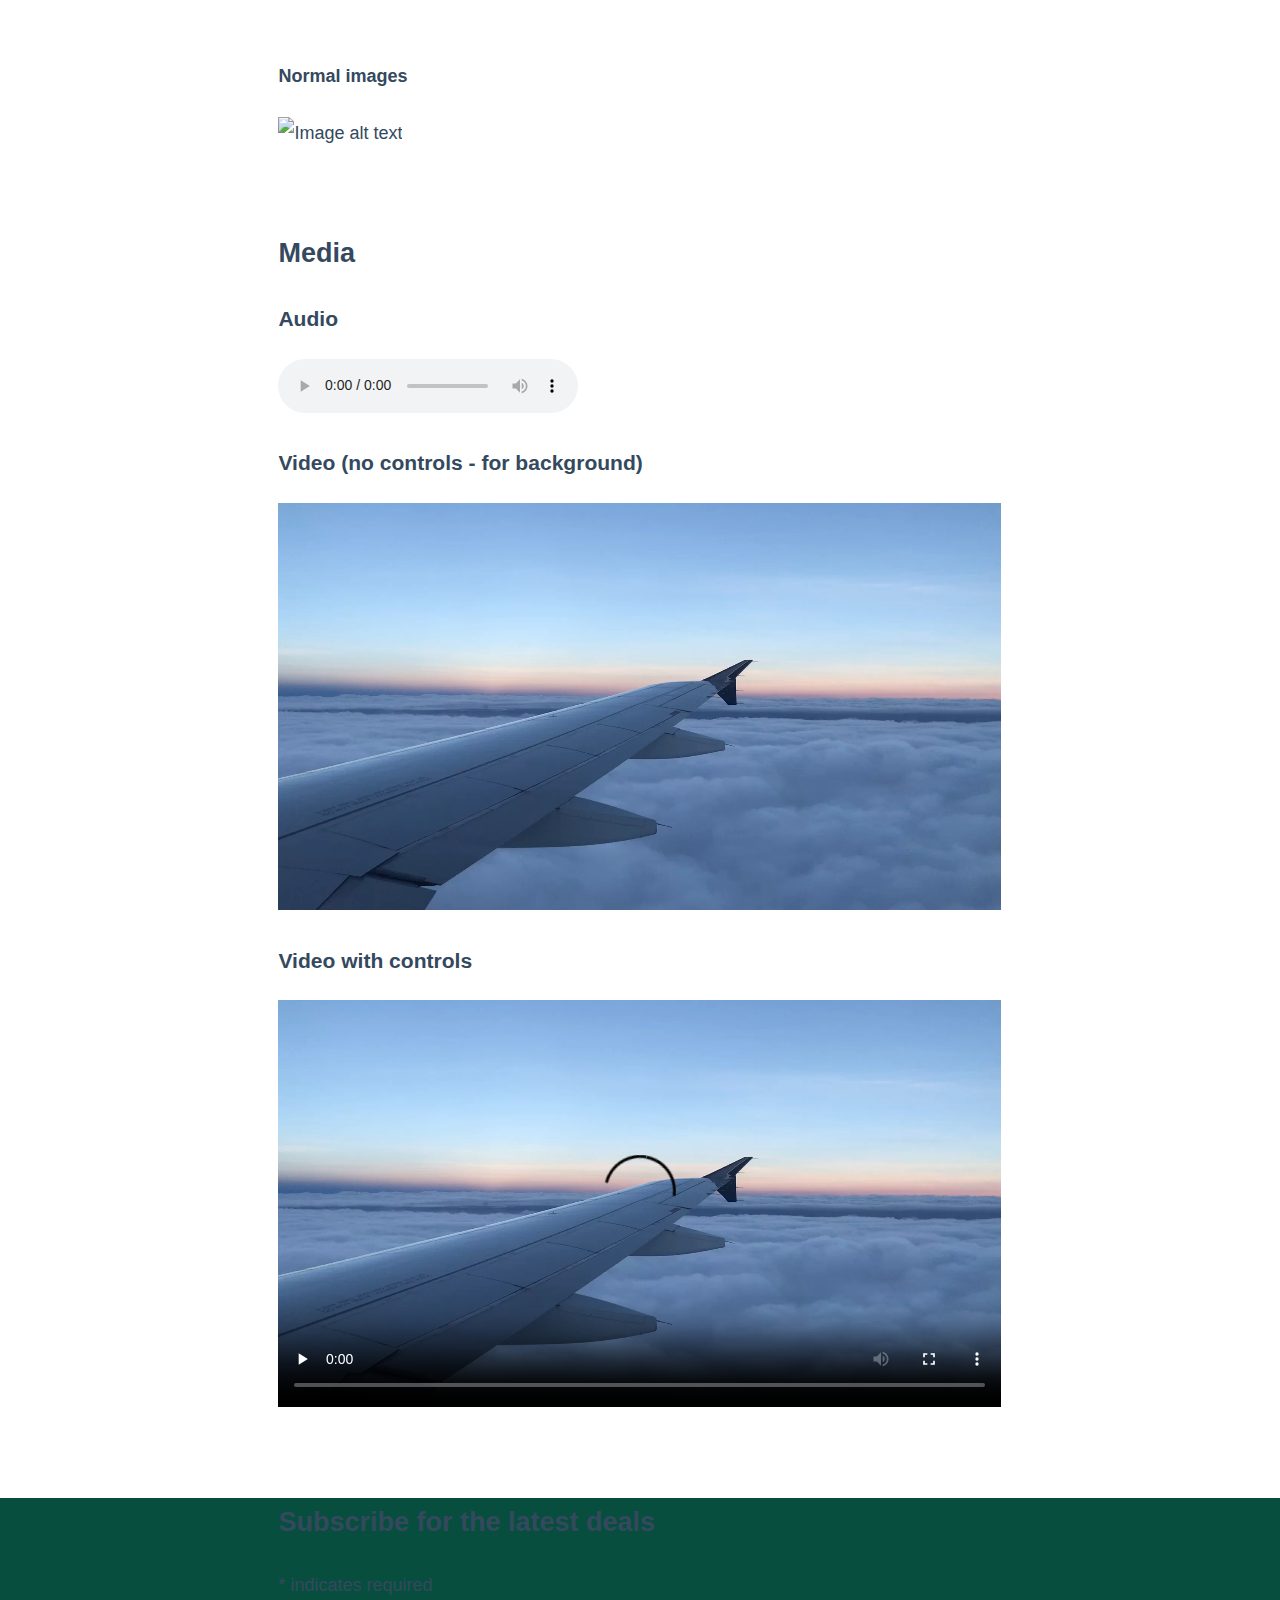
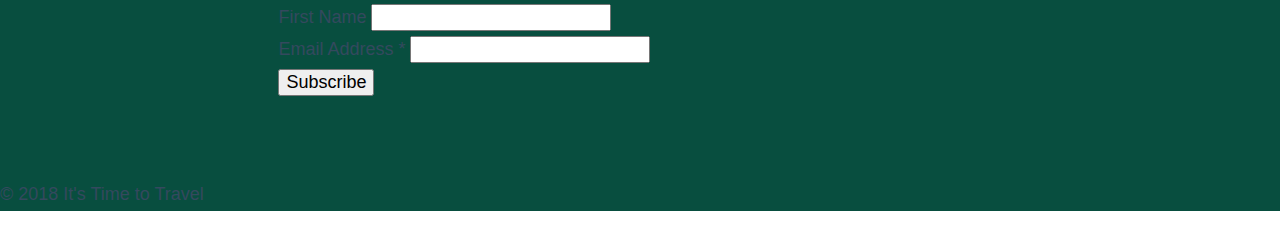
==== commit c64910aa: "added vars and done header based CSS" ====
--- a/index.html
+++ b/index.html
@@ -41,7 +41,6 @@
 
     <main>
 
-        <h1>It's time to travel</h1>
 
         <section class="layout-wide">
             <h1>Site elements</h1>
--- a/resources/css/main.css
+++ b/resources/css/main.css
@@ -1,15 +1,109 @@
 /* ------- VARIABLES */
+:root {
+
+    /* fonts */
+    --font-heading: 'Lilita One', cursive;
+    --font-default: "Raleway", sans-serif;
+  
+    /* Colors */
+    --color-green: #084e3f;
+    --color-red: #ff5b5e;
+    --color-deep-blue: #28313b;
+    --color-light-grey: #97a4b1;
+    --color-mid-blue: #34495e;
+    --color-almost-white: #e8eef4;
+  
+    /* abstract colors out */
+    --main-text-color: var(--color-mid-blue);
+    --strong-text-color: var(--color-deep-blue);
+    --alternative-text-color: var(--color-almost-white);
+    --error-color: var(--color-red);
+    --border-color: var(--color-light-grey);
+    
+    --secondary-bg-color: var(--color-almost-white);
+    --alternative-bg-color: var(--color-green);
+    
+    /* measurements*/
+    --padder: 3%;
+    --spacer: 20px;
+    --spacer-large: 80px;
+    --transition-time: 0.3s;
+  
+    --area-wide: 800px;
+  
+    /* font sizes */
+    --font-size-site-title: 32px;
+    --font-size-page-title: 40px;
+    --font-size-section-title: 30px; 
+    --font-size-sub-title: 24px;
+    --font-size-heading-small: 16px;
+  }
 
 /* ------- GLOBAL DEFAULTS */
+
+* {
+    box-sizing: border-box;
+}
+
+body {
+    font-family: arial, sans-serif;
+    line-height: 1.8;
+    font-size: 18px;
+    color: var(--main-text-color);
+}
+
+img,
+video,
+iframe {
+    max-width: 100%;
+    height: auto;
+}
 
 /* ------- HEADINGS AND TYPE */
 
 /* ------- LAYOUTS */
 
+.layout-full-width,
+.layout-wide {
+    margin-bottom: var(--spacer-large);
+}
+
+.layout-full-width {
+    width: 100%;
+}
+
+.layout-wide {
+    max-width: var(--area-wide);
+    padding-left: var(--padder);
+    padding-right: var(--padder);
+
+    margin-left: auto;
+    margin-right: auto;
+}
+
 /* ------- HEADER */
 
 header {
-    background-color: #084E3F
+    background-color: var(--alternative-bg-color);
+    padding-top: var(--padder);
+}
+
+header .layout-wide {
+    margin-bottom: 0;
+    overflow: hidden;
+}
+
+.logo-wrapper {
+    float: left;
+    width: 20%;
+}
+
+.site-title {
+    float: right;
+    width: 80%;
+    color: var(--alternative-text-color);
+    font-size: var(--font-size-site-title);
+    text-align: right;
 }
 
 /* ------- NAVIGATION */
@@ -17,7 +111,7 @@
 /* ------- FOOTER */
 
 footer {
-background-color: #084E3F
+background-color: var(--alternative-bg-color);
 }
 
 /* ------- FORMS */
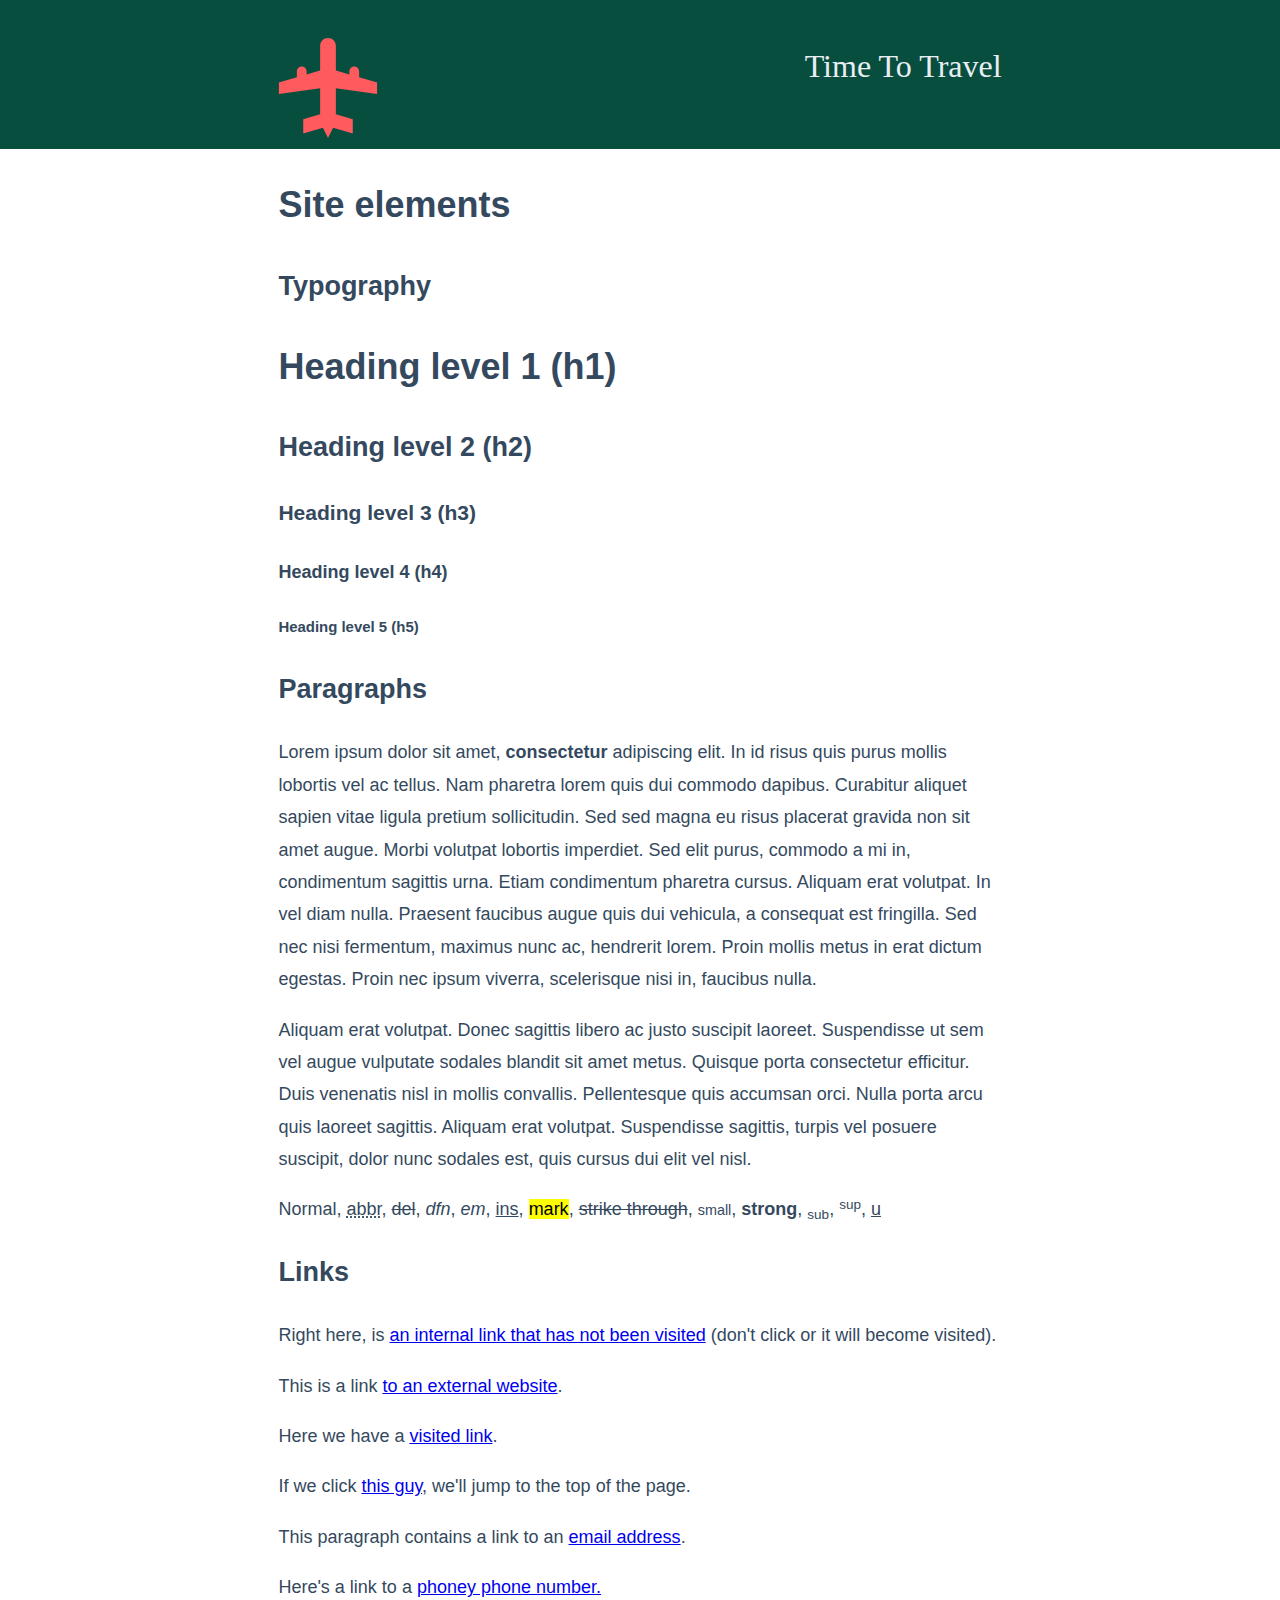
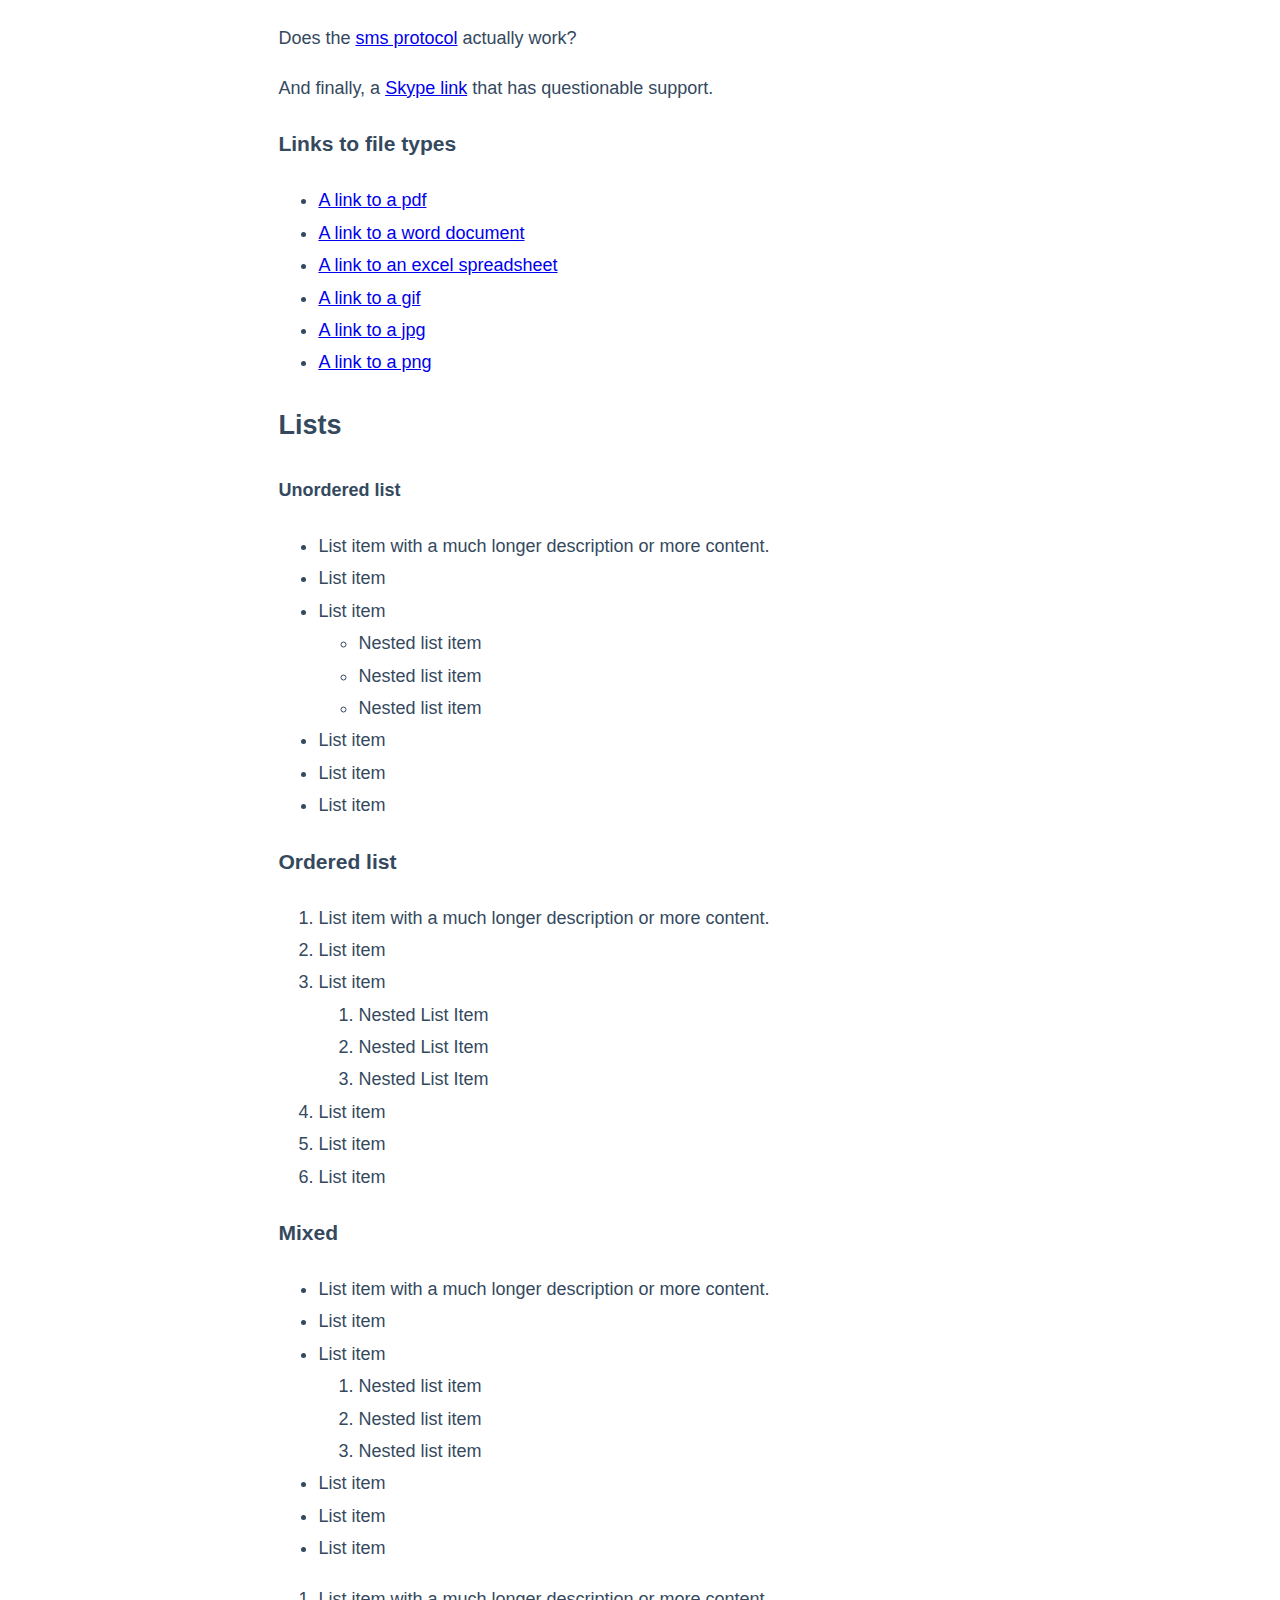
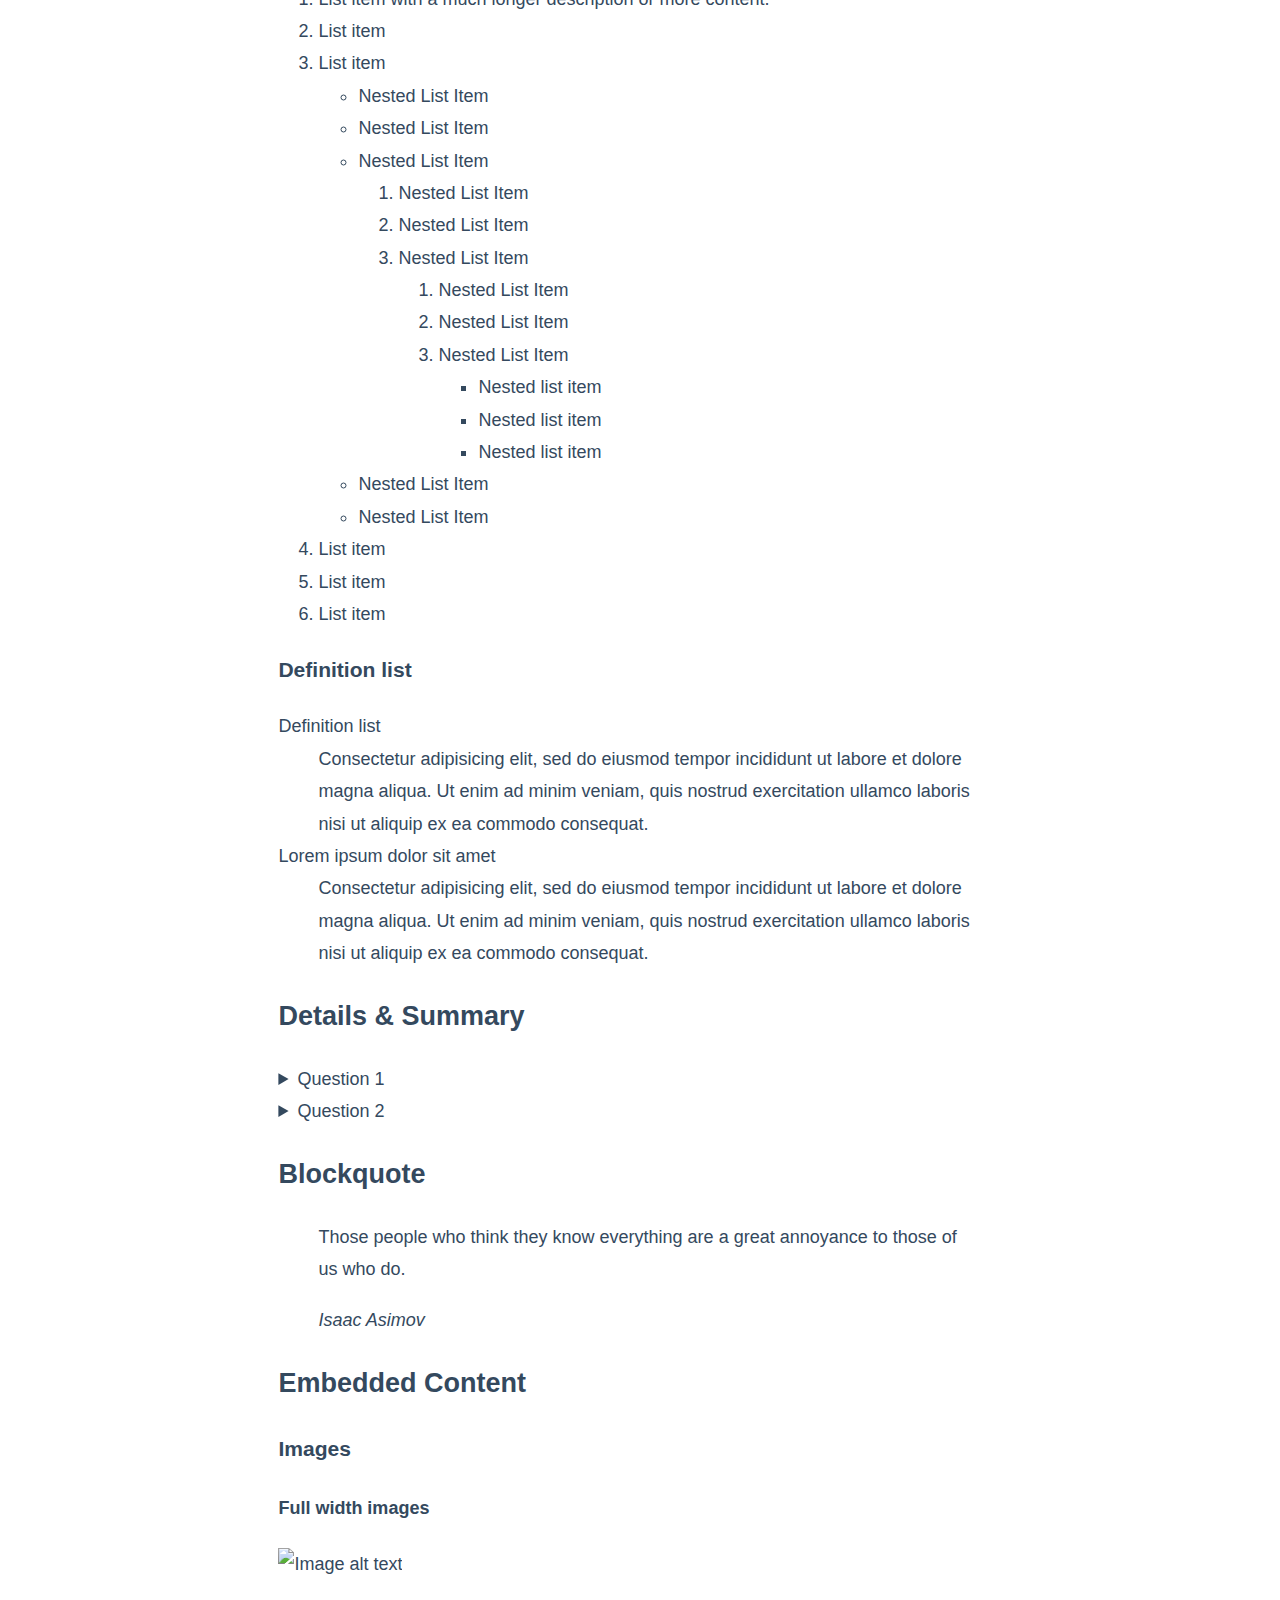
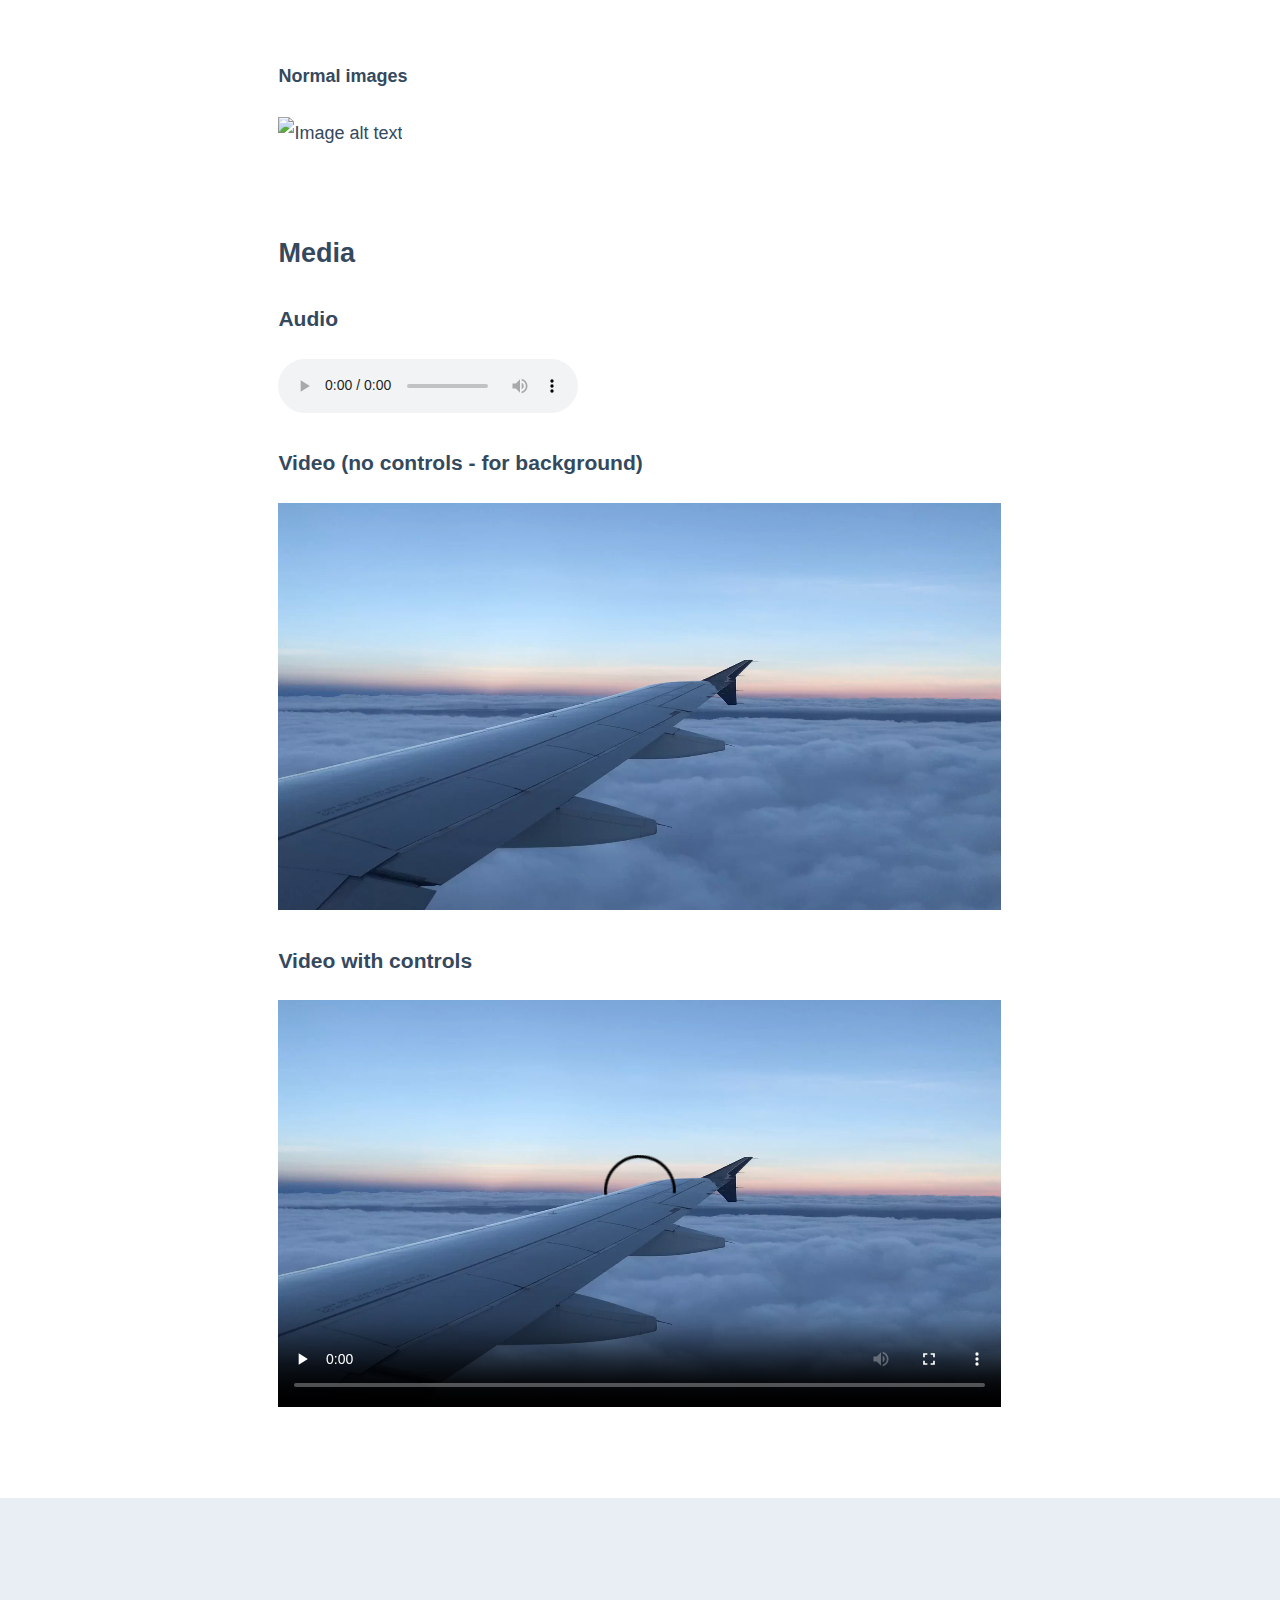
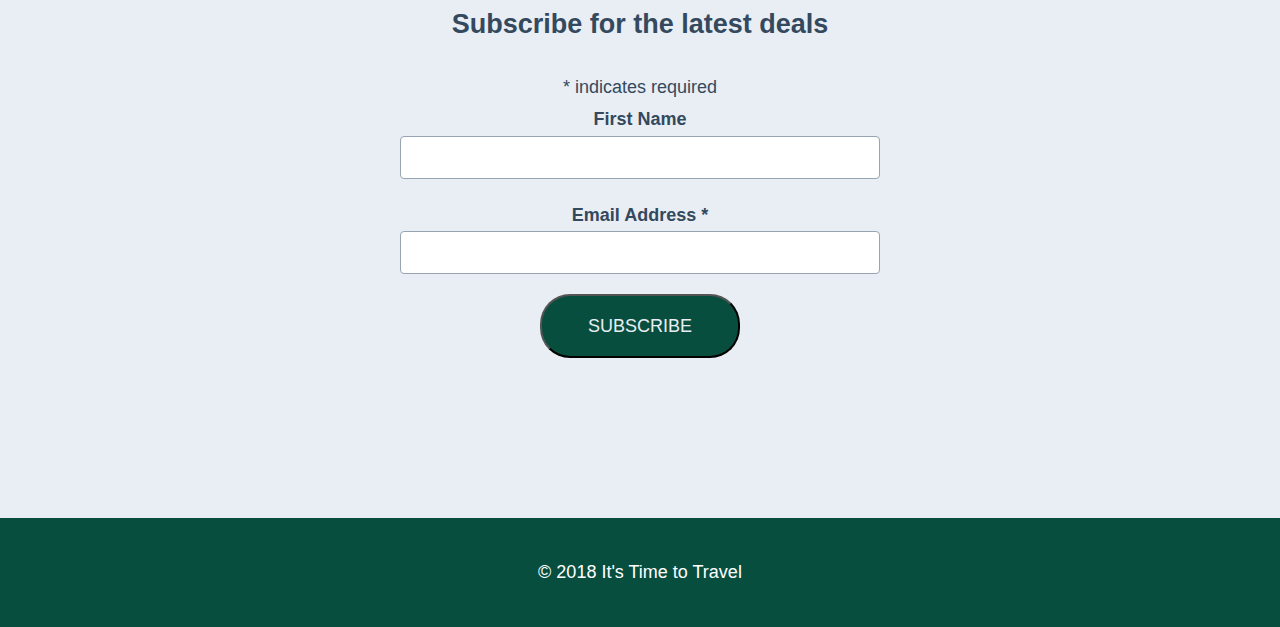
==== commit 9670a3f1: "styled header and footer" ====
--- a/index.html
+++ b/index.html
@@ -4,6 +4,8 @@
 
 <head>
     <meta charset="utf-8">
+
+    <meta name="viewport" content="width=device-width">
 
     <title>Great travel deals from It's Time to Travel</title>
 
@@ -44,29 +46,30 @@
 
         <section class="layout-wide">
             <h1>Site elements</h1>
-        
+
             <h2>Typography</h2>
-        
+
             <h1>Heading level 1 (h1)</h1>
             <h2 class="section-title">Heading level 2 (h2)</h2>
             <h3 class="subtitle">Heading level 3 (h3)</h3>
             <h4 class="">Heading level 4 (h4)</h4>
             <h5>Heading level 5 (h5)</h5>
-        
-        
+
+
             <h2>Paragraphs</h2>
             <p>Lorem ipsum dolor sit amet,
-                <strong>consectetur</strong> adipiscing elit. In id risus quis purus mollis lobortis vel ac tellus. Nam pharetra lorem quis
-                dui commodo dapibus. Curabitur aliquet sapien vitae ligula pretium sollicitudin. Sed sed magna eu risus placerat
-                gravida non sit amet augue. Morbi volutpat lobortis imperdiet. Sed elit purus, commodo a mi in, condimentum sagittis
-                urna. Etiam condimentum pharetra cursus. Aliquam erat volutpat. In vel diam nulla. Praesent faucibus augue quis dui
-                vehicula, a consequat est fringilla. Sed nec nisi fermentum, maximus nunc ac, hendrerit lorem. Proin mollis metus
-                in erat dictum egestas. Proin nec ipsum viverra, scelerisque nisi in, faucibus nulla.</p>
-            <p>Aliquam erat volutpat. Donec sagittis libero ac justo suscipit laoreet. Suspendisse ut sem vel augue vulputate sodales
-                blandit sit amet metus. Quisque porta consectetur efficitur. Duis venenatis nisl in mollis convallis. Pellentesque
-                quis accumsan orci. Nulla porta arcu quis laoreet sagittis. Aliquam erat volutpat. Suspendisse sagittis, turpis vel
-                posuere suscipit, dolor nunc sodales est, quis cursus dui elit vel nisl.</p>
-        
+                <strong>consectetur</strong> adipiscing elit. In id risus quis purus mollis lobortis vel ac tellus. Nam pharetra
+                lorem quis dui commodo dapibus. Curabitur aliquet sapien vitae ligula pretium sollicitudin. Sed sed magna
+                eu risus placerat gravida non sit amet augue. Morbi volutpat lobortis imperdiet. Sed elit purus, commodo
+                a mi in, condimentum sagittis urna. Etiam condimentum pharetra cursus. Aliquam erat volutpat. In vel diam
+                nulla. Praesent faucibus augue quis dui vehicula, a consequat est fringilla. Sed nec nisi fermentum, maximus
+                nunc ac, hendrerit lorem. Proin mollis metus in erat dictum egestas. Proin nec ipsum viverra, scelerisque
+                nisi in, faucibus nulla.</p>
+            <p>Aliquam erat volutpat. Donec sagittis libero ac justo suscipit laoreet. Suspendisse ut sem vel augue vulputate
+                sodales blandit sit amet metus. Quisque porta consectetur efficitur. Duis venenatis nisl in mollis convallis.
+                Pellentesque quis accumsan orci. Nulla porta arcu quis laoreet sagittis. Aliquam erat volutpat. Suspendisse
+                sagittis, turpis vel posuere suscipit, dolor nunc sodales est, quis cursus dui elit vel nisl.</p>
+
             <p>Normal,
                 <abbr title="Abbreviations">abbr</abbr>,
                 <del>del</del>,
@@ -81,8 +84,8 @@
                 <sup>sup</sup>,
                 <u>u</u>
             </p>
-        
-        
+
+
             <h2>Links</h2>
             <p>Right here, is
                 <a href="?2017-06-2703%3A30%3A17">an internal link that has not been visited</a> (don't click or it will become visited).
@@ -93,7 +96,7 @@
                 <a href=".">visited link</a>.</p>
             <p>If we click
                 <a href="#">this guy</a>, we'll jump to the top of the page.</p>
-        
+
             <p>This paragraph contains a link to an
                 <a href="mailto:sam@meeum.com">email address</a>.</p>
             <p>Here's a link to a
@@ -124,7 +127,7 @@
                     <a href="test.png">A link to a png</a>
                 </li>
             </ul>
-        
+
             <h2>Lists</h2>
             <h4>Unordered list</h4>
             <ul>
@@ -208,18 +211,19 @@
             <h3>Definition list</h3>
             <dl>
                 <dt>Definition list</dt>
-                <dd>Consectetur adipisicing elit, sed do eiusmod tempor incididunt ut labore et dolore magna aliqua. Ut enim ad minim
-                    veniam, quis nostrud exercitation ullamco laboris nisi ut aliquip ex ea commodo consequat.</dd>
+                <dd>Consectetur adipisicing elit, sed do eiusmod tempor incididunt ut labore et dolore magna aliqua. Ut enim
+                    ad minim veniam, quis nostrud exercitation ullamco laboris nisi ut aliquip ex ea commodo consequat.</dd>
                 <dt>Lorem ipsum dolor sit amet</dt>
-                <dd>Consectetur adipisicing elit, sed do eiusmod tempor incididunt ut labore et dolore magna aliqua. Ut enim ad minim
-                    veniam, quis nostrud exercitation ullamco laboris nisi ut aliquip ex ea commodo consequat.</dd>
+                <dd>Consectetur adipisicing elit, sed do eiusmod tempor incididunt ut labore et dolore magna aliqua. Ut enim
+                    ad minim veniam, quis nostrud exercitation ullamco laboris nisi ut aliquip ex ea commodo consequat.</dd>
             </dl>
             <h2>Details &amp; Summary</h2>
             <details>
                 <summary>Question 1</summary>
                 <p>
-                    <strong>Pellentesque habitant morbi tristique</strong> senectus et netus et malesuada fames ac turpis egestas. Vestibulum
-                    tortor quam, feugiat vitae, ultricies eget, tempor sit amet, ante. Donec eu libero sit amet quam egestas semper.
+                    <strong>Pellentesque habitant morbi tristique</strong> senectus et netus et malesuada fames ac turpis egestas.
+                    Vestibulum tortor quam, feugiat vitae, ultricies eget, tempor sit amet, ante. Donec eu libero sit amet
+                    quam egestas semper.
                     <em>Aenean ultricies mi vitae est.</em> Mauris placerat eleifend leo. Quisque sit amet est et sapien ullamcorper
                     pharetra. Vestibulum erat wisi, condimentum sed,
                     <code>commodo vitae</code>, ornare sit amet, wisi. Aenean fermentum, elit eget tincidunt condimentum, eros ipsum rutrum orci, sagittis
@@ -245,34 +249,34 @@
             </details>
             <details>
                 <summary>Question 2</summary>
-                <p>Duis consequat metus et eros rutrum, interdum facilisis urna interdum. Etiam facilisis diam in libero varius ultricies
-                    id id est. Sed lacinia pellentesque sem vel sagittis.</p>
+                <p>Duis consequat metus et eros rutrum, interdum facilisis urna interdum. Etiam facilisis diam in libero varius
+                    ultricies id id est. Sed lacinia pellentesque sem vel sagittis.</p>
             </details>
-        
+
             <h2>Blockquote</h2>
             <blockquote>
                 <p>Those people who think they know everything are a great annoyance to those of us who do.</p>
                 <cite>Isaac Asimov</cite>
             </blockquote>
-        
+
             <h2>Embedded Content</h2>
-        
+
             <h3>Images</h3>
-        
+
             <h4>Full width images</h4>
             <div class="layout-full-width">
-        
-        
+
+
                 <img src="/resources/" alt="Image alt text">
-        
+
             </div>
             <h4>Normal images</h4>
             <div class="layout-full-width">
-        
+
                 <img src="//placekitten.com/480/480" alt="Image alt text">
-        
-            </div>
-        
+
+            </div>
+
             <!--
             <h2 class="">Embedded iFrames</h2>
         
@@ -289,14 +293,14 @@
             <iframe width="560" height="315" src="https://www.youtube.com/embed/jm6GXnV7c6E" frameborder="0" allow="autoplay; encrypted-media" allowfullscreen></iframe>
         
             -->
-        
-        
-        
+
+
+
             <h2>Media</h2>
-        
+
             <h3>Audio</h3>
-        
-        
+
+
             <div>
                 <!-- Simple audio playback -->
                 <audio src="resources/audio/Friday-Night-Lights-intro.mp3" controls>
@@ -304,33 +308,33 @@
                     <code>audio</code> element.
                 </audio>
             </div>
-        
-        
-        
+
+
+
             <h3>Video (no controls - for background)</h3>
             <video autoplay loop class="">
                 <source src="resources/video/Cloud_Surf.mp4" type="video/mp4" poster="resources/video/Cloud_Surf.jpg" />Your browser does not support the video tag. I suggest you upgrade your browser.
                 <source src="resources/video/Cloud_Surf.webm" type="video/webm" poster="resources/video/Cloud_Surf.jpg" />Your browser does not support the video tag. I suggest you upgrade your browser.
             </video>
-        
-        
-        
+
+
+
             <h3>Video with controls</h3>
-        
-        
-        
+
+
+
             <video controls class="">
                 <source src="resources/video/Cloud_Surf.mp4" type="video/mp4" poster="resources/video/Cloud_Surf.jpg" />Your browser does not support the video tag. I suggest you upgrade your browser.
                 <source src="resources/video/Cloud_Surf.webm" type="video/webm" poster="resources/video/Cloud_Surf.jpg" />Your browser does not support the video tag. I suggest you upgrade your browser.
             </video>
-        
-        
-        
-        
-        
-        
+
+
+
+
+
+
         </section>
-        
+
 
     </main>
 
@@ -341,8 +345,8 @@
                 <!-- subscription form goes here -->
 
                 <!-- Begin MailChimp Signup Form -->
-                
-                
+
+
                 <div id="mc_embed_signup">
                     <form action="https://facebook.us18.list-manage.com/subscribe/post?u=8751e0b1a6683ea71a31eb07b&amp;id=f328935c47" method="post"
                         id="mc-embedded-subscribe-form" name="mc-embedded-subscribe-form" class="validate" target="_blank" novalidate>
@@ -383,8 +387,10 @@
         </div>
 
         <div class="footer-notices">
-
-            <p class="copyright">&copy; 2018 It's Time to Travel</p>
+            <div class="layout-wide">
+                <p class="copyright">&copy; 2018 It's Time to Travel</p>
+            </div>
+
         </div>
 
     </footer>
--- a/resources/css/main.css
+++ b/resources/css/main.css
@@ -104,6 +104,7 @@
     color: var(--alternative-text-color);
     font-size: var(--font-size-site-title);
     text-align: right;
+    font-family: var(--font-heading);
 }
 
 /* ------- NAVIGATION */
@@ -114,7 +115,57 @@
 background-color: var(--alternative-bg-color);
 }
 
+.footer-subscribe {
+    background-color: var(--secondary-bg-color);
+    padding: var(--spacer-large) 0;
+    text-align: center;
+}
+
+.footer-notices {
+    padding: var(--spacer) 0;
+}
+
+.copyright {
+    color: #fff;
+}
+
+.footer-notices .layout-wide {
+    margin-bottom: 0;
+    text-align: center;
+}
+
 /* ------- FORMS */
+
+/* subscription form */
+
+label {
+    display: block;
+    font-weight: bold;
+}
+
+input[type="text"],
+input[type="email"] {
+    border: 1px solid var(--border-color);
+    border-radius: 4px;
+    padding: 10px;
+    width: 480px;
+    max-width: 100%;
+    margin-bottom: var(--spacer);
+}
+
+.button {
+    background-color: var(--alternative-bg-color);
+    color: var(--alternative-text-color);
+    padding: var(--spacer);
+    min-width: 200px;
+    border-radius: 30px;
+    text-transform: uppercase;
+    transition: var(--transition-time);
+}
+
+.button:hover {
+    background-color: var(--strong-text-color);
+}
 
 /* ------- MODULES */
 
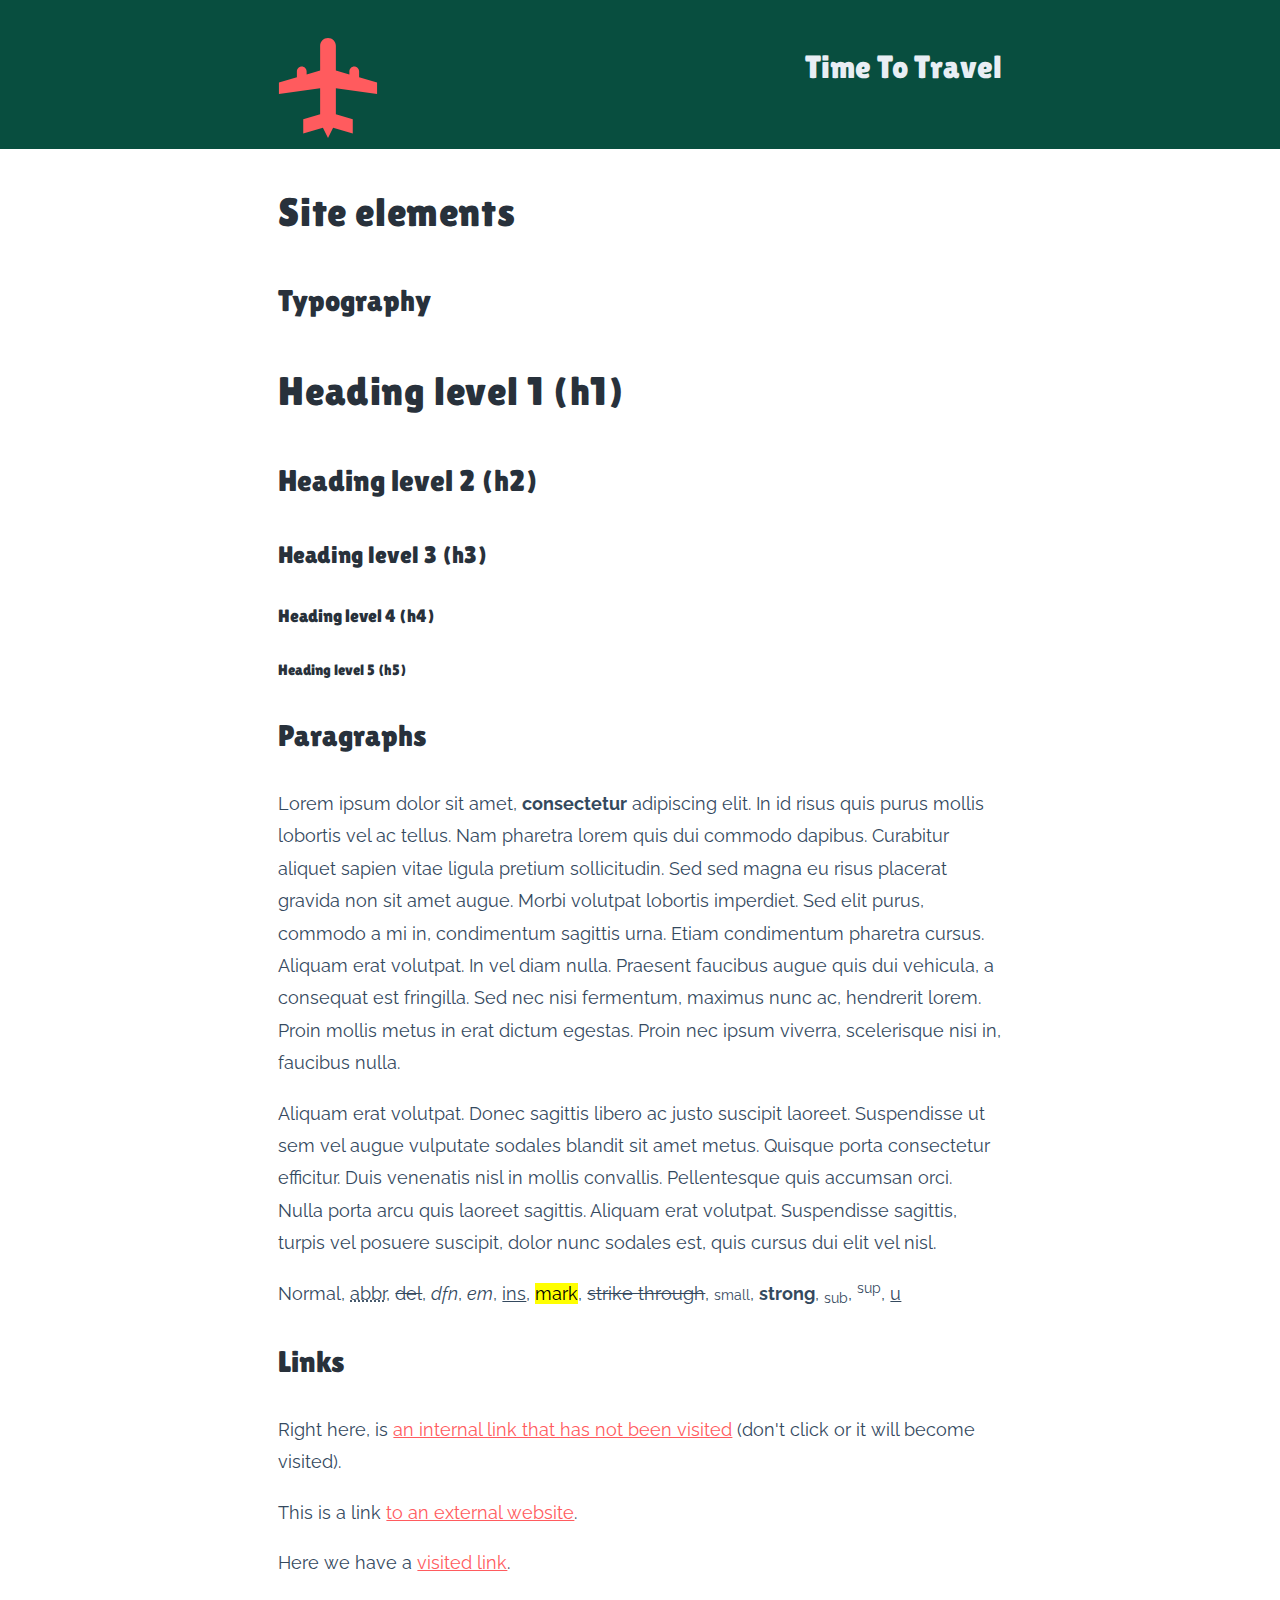
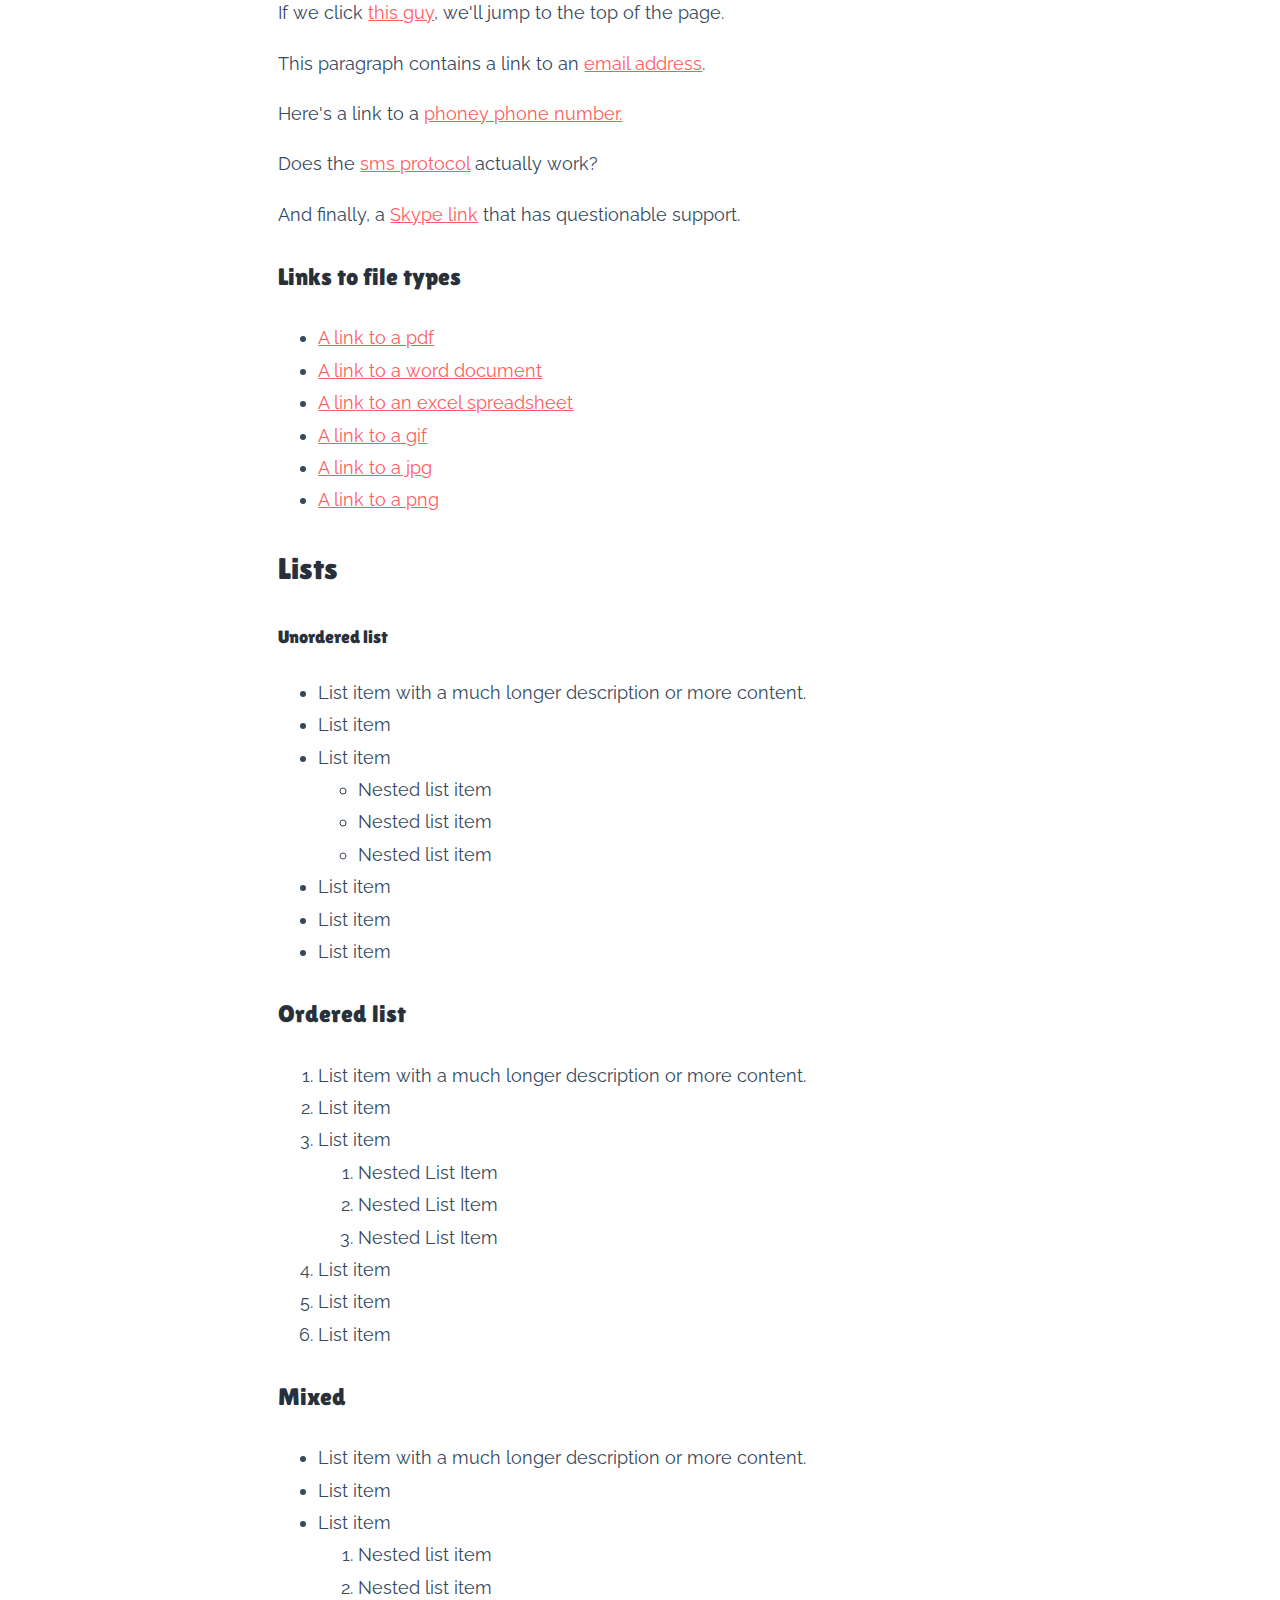
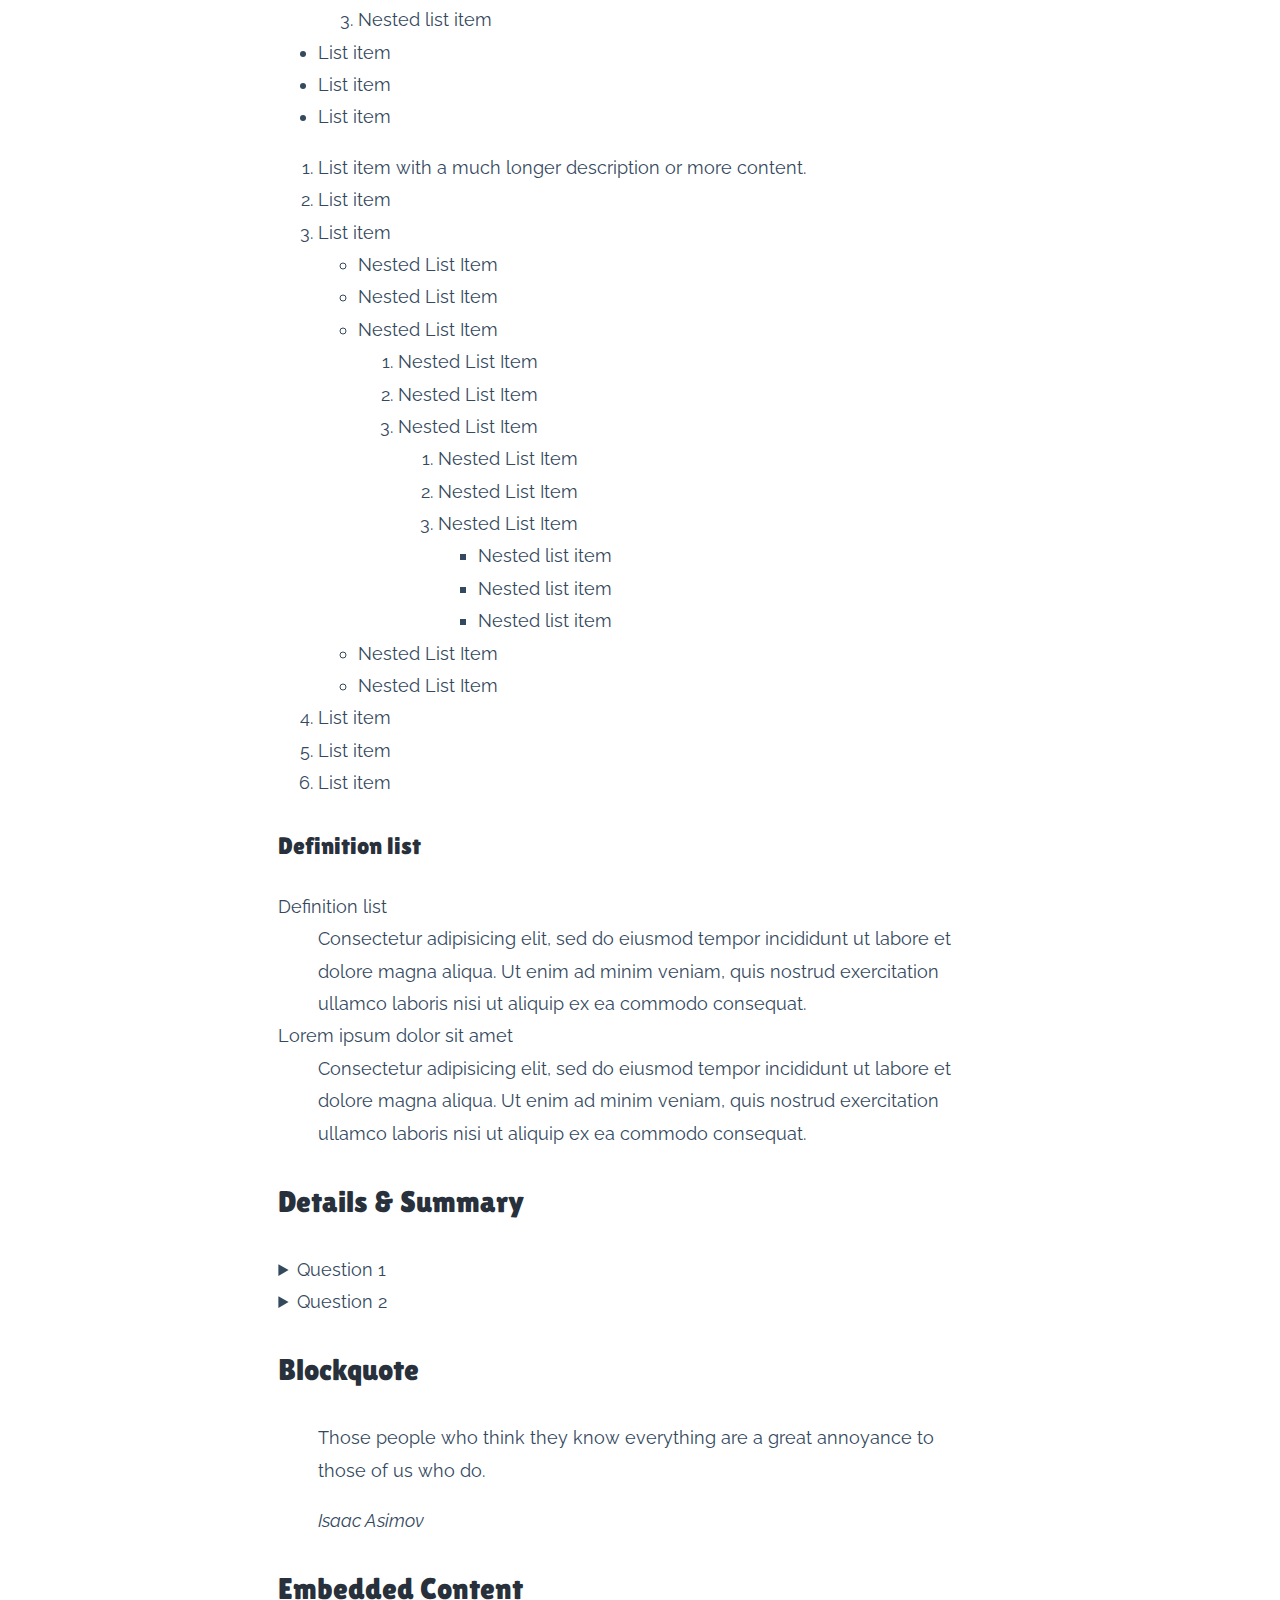
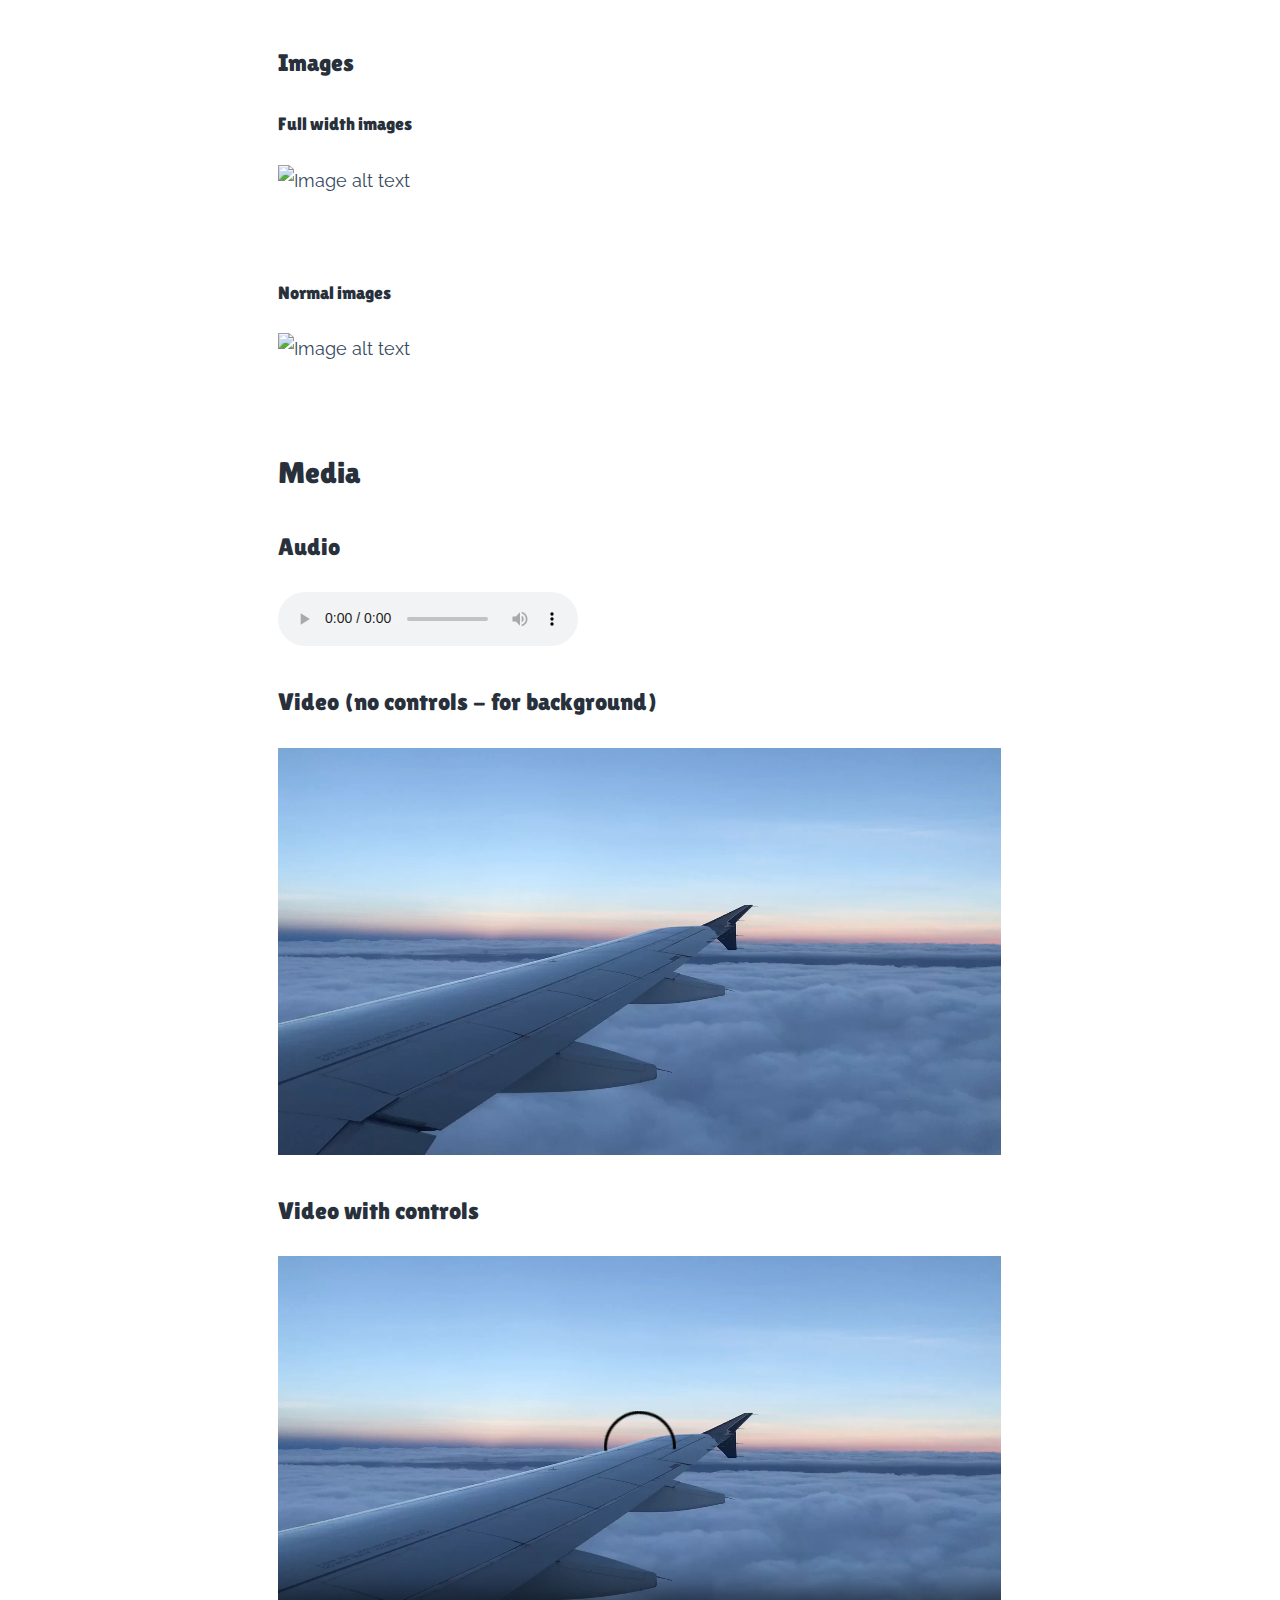
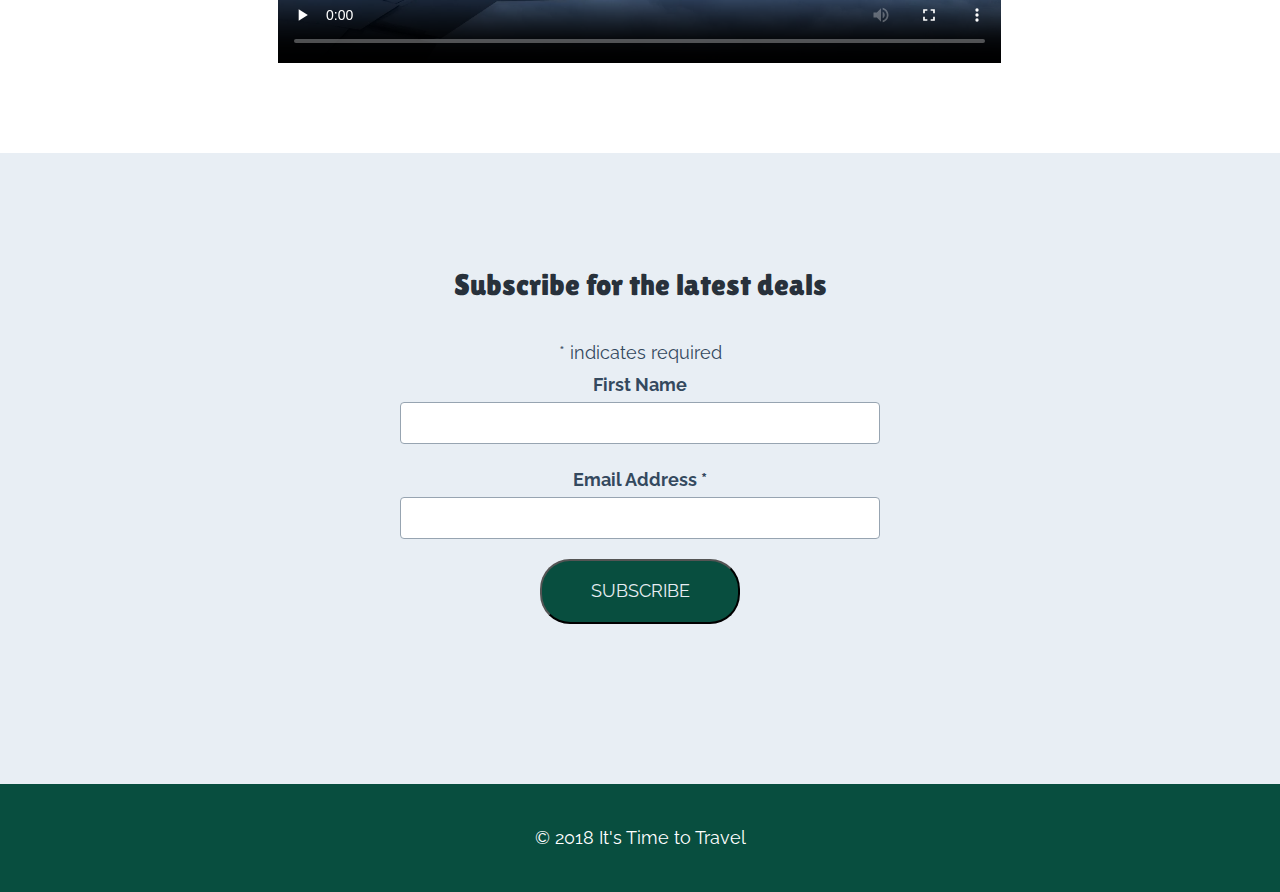
==== commit 86e64b6c: "loaded custom properties polyfill and fixed ie11" ====
--- a/index.html
+++ b/index.html
@@ -395,6 +395,11 @@
 
     </footer>
 
+    <script src="resources/js/css-var-polyfill.js"></script>
+
+    <script src="resources/js/"></script>
+
+
 </body>
 
 </html>--- a/resources/css/main.css
+++ b/resources/css/main.css
@@ -1,3 +1,5 @@
+@import url('https://fonts.googleapis.com/css?family=Lilita+One|Raleway');
+
 /* ------- VARIABLES */
 :root {
 
@@ -46,7 +48,7 @@
 }
 
 body {
-    font-family: arial, sans-serif;
+    font-family: var(--font-default);
     line-height: 1.8;
     font-size: 18px;
     color: var(--main-text-color);
@@ -60,6 +62,37 @@
 }
 
 /* ------- HEADINGS AND TYPE */
+
+h1,
+h2,
+h3,
+h4,
+h5 {
+    font-family: var(--font-heading);
+    color: var(--strong-text-color);
+    font-weight: normal;
+}
+
+h1 {
+    font-size: var(--font-size-page-title);
+    letter-spacing: 0.6px;
+}
+
+h2 {
+    font-size: var(--font-size-section-title);
+}
+
+h3{
+    font-size: var(--font-size-sub-title);
+}
+
+a {
+    color: var(--error-color);
+}
+
+a:hover {
+    color: var(--strong-text-color);
+}
 
 /* ------- LAYOUTS */
 
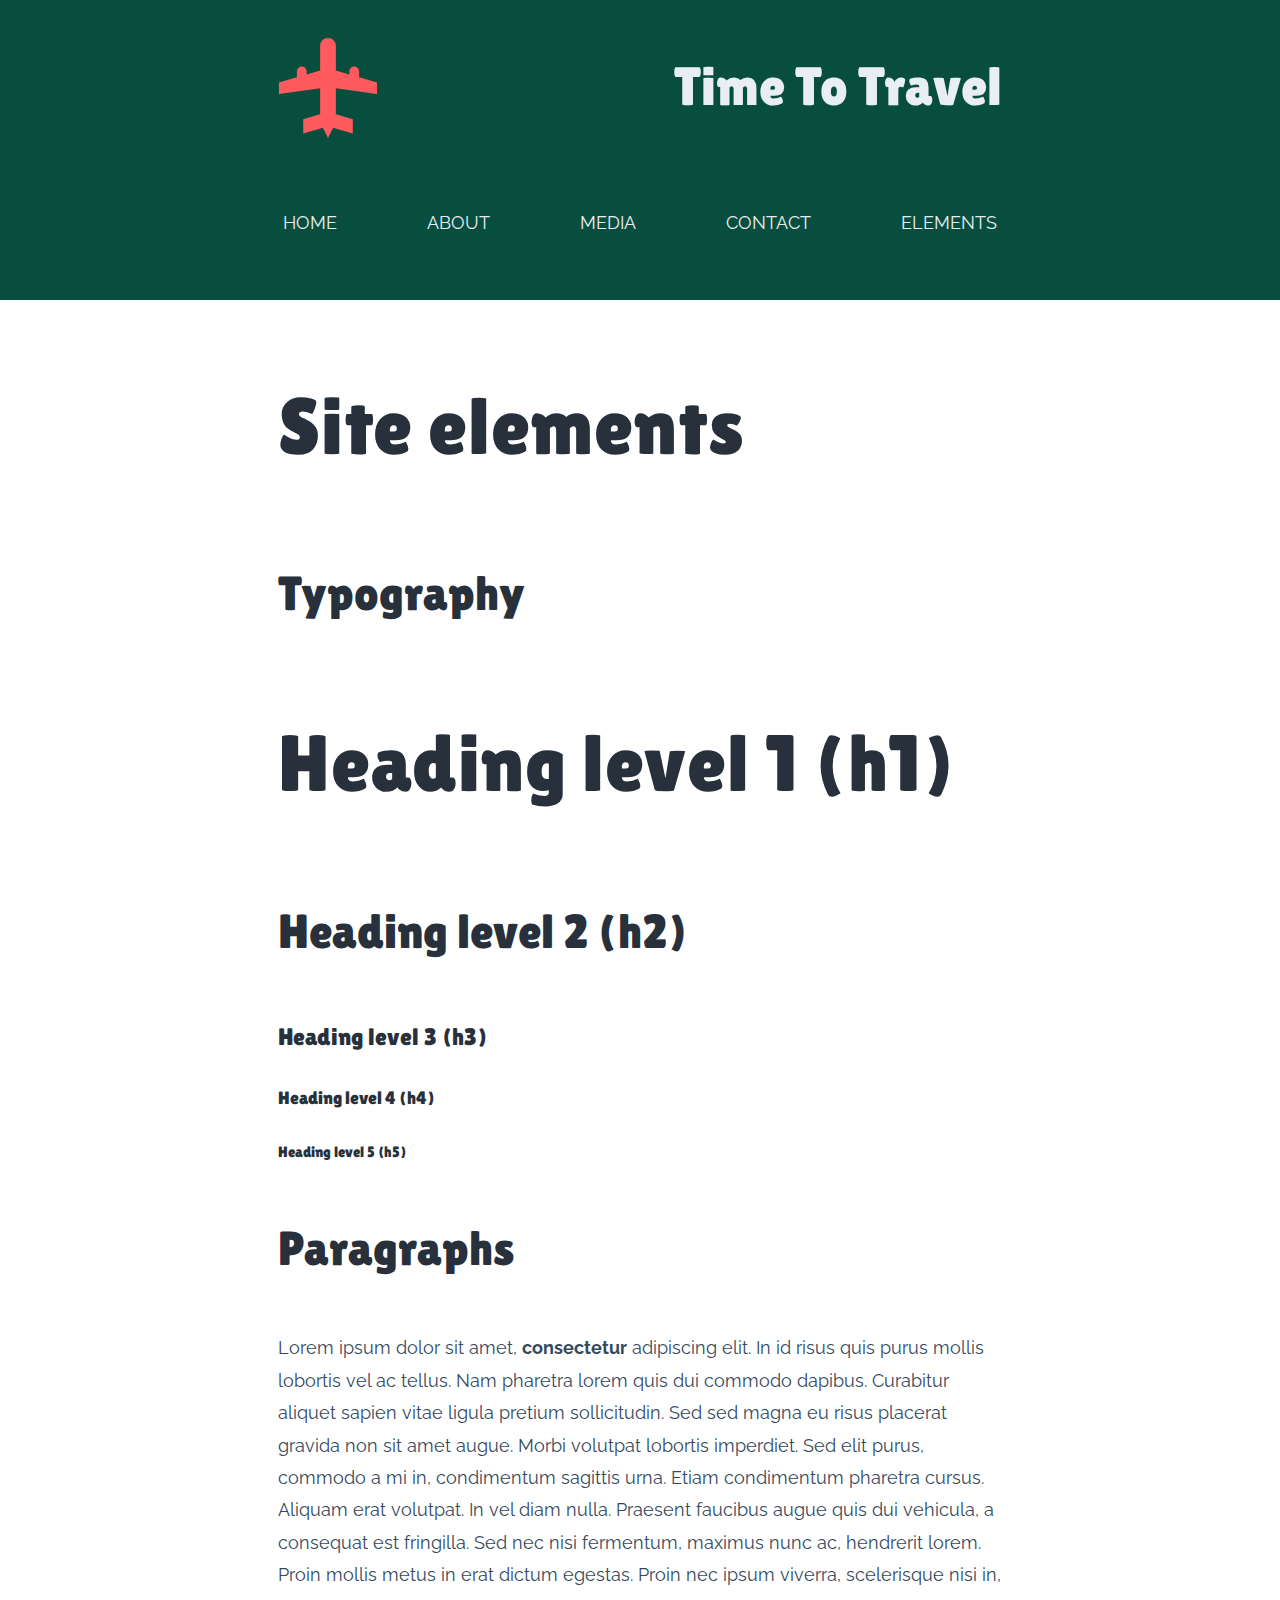
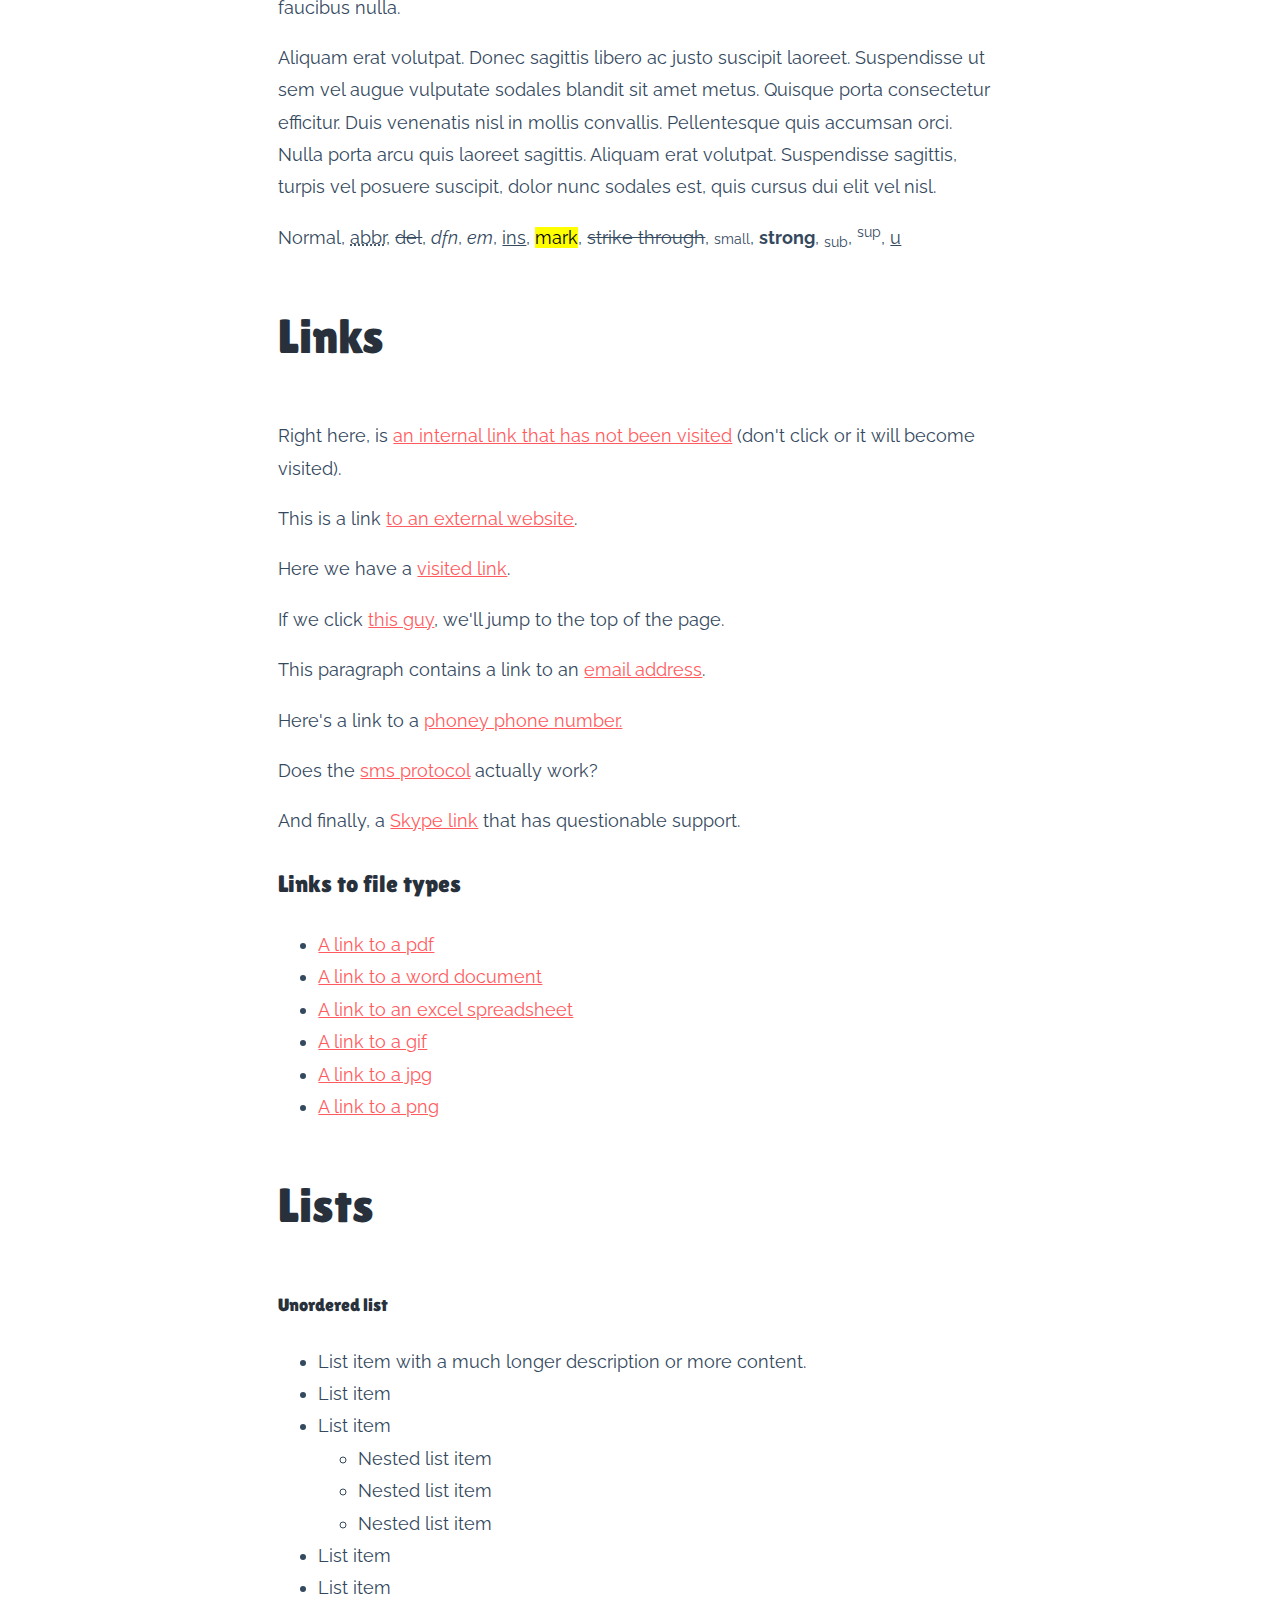
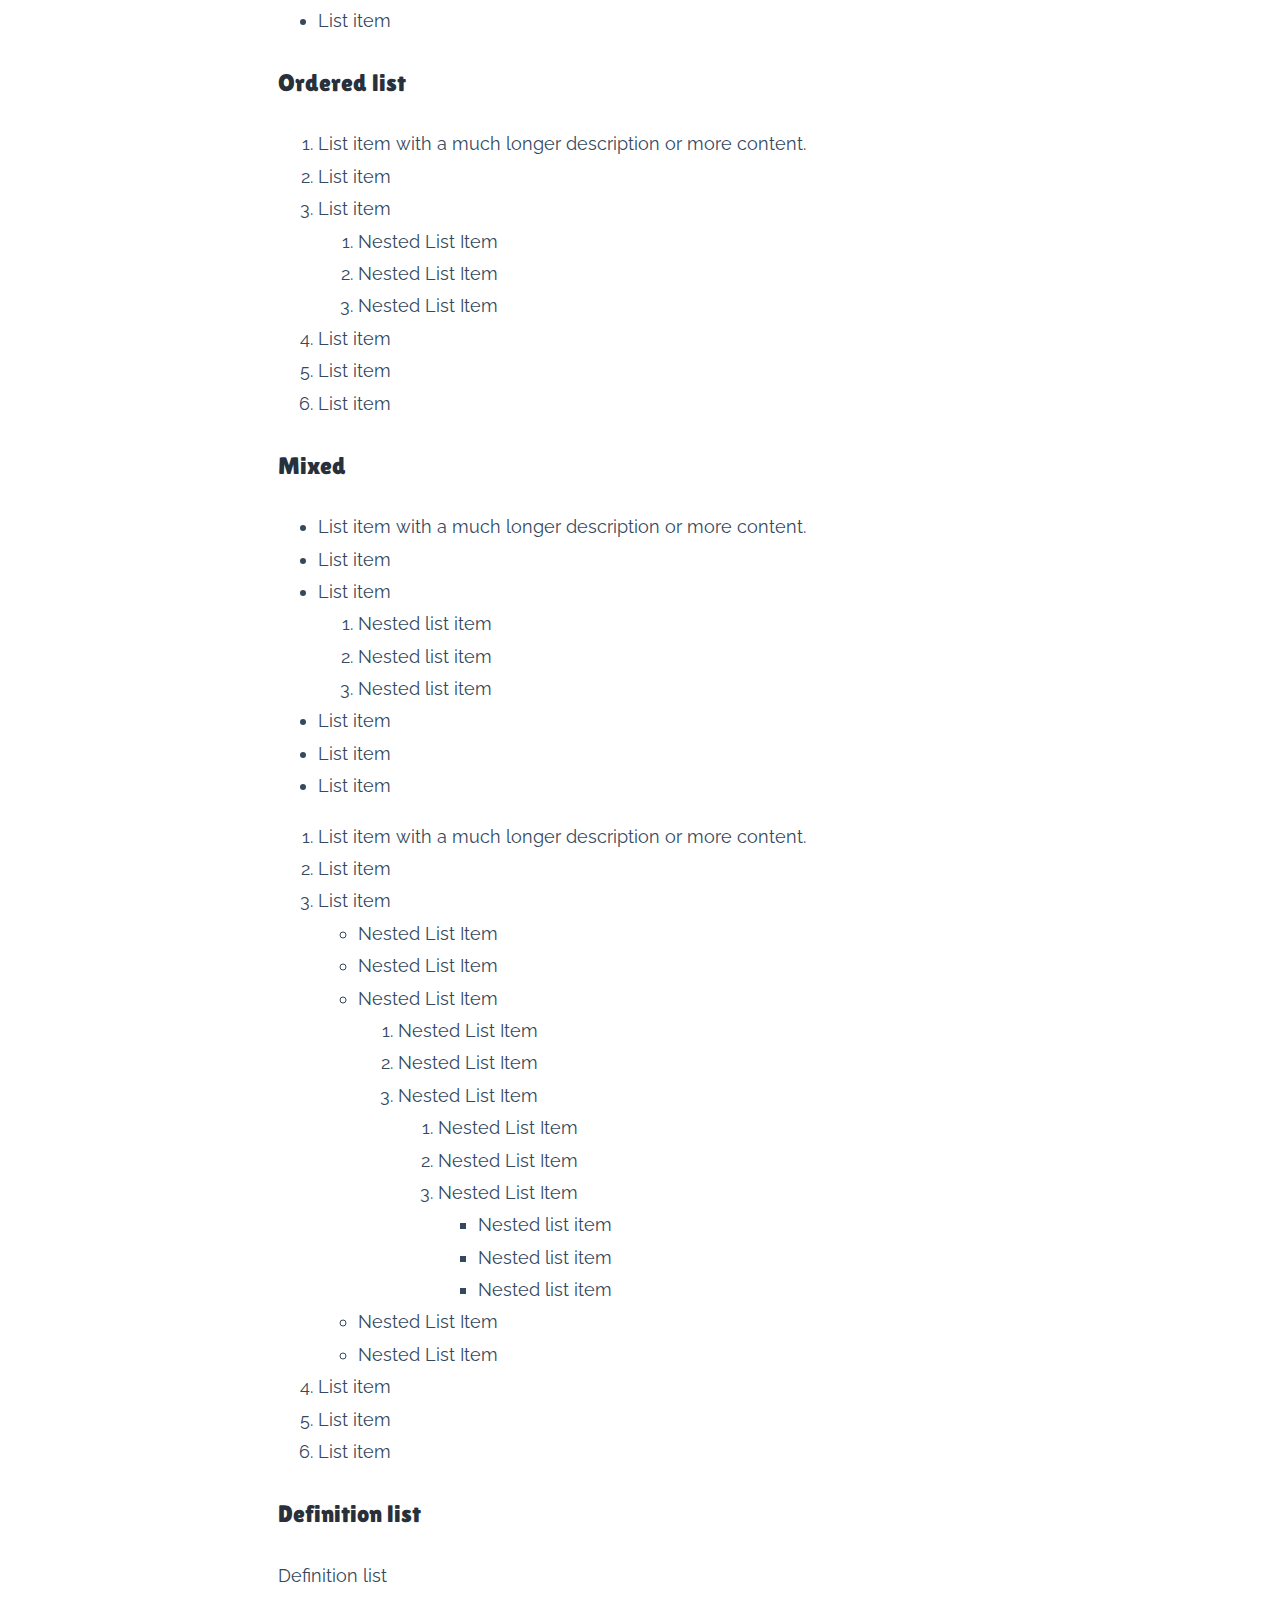
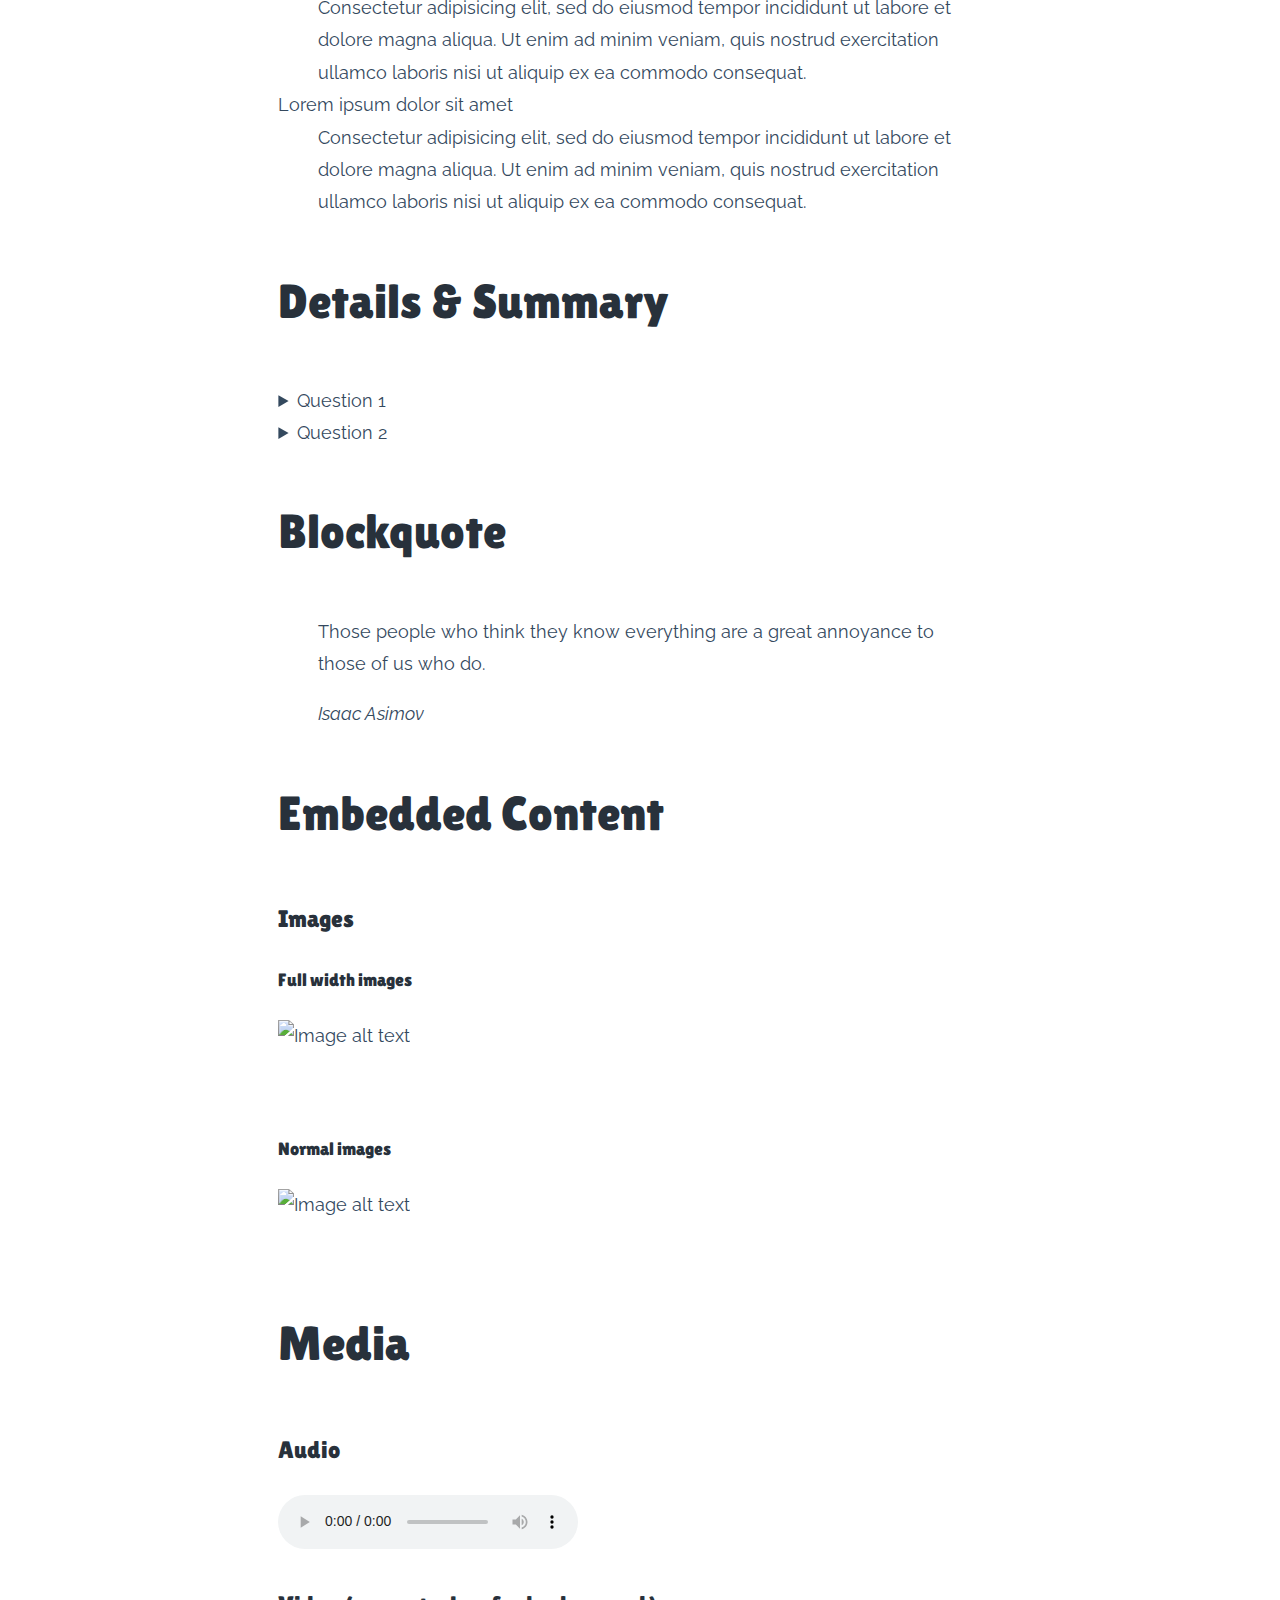
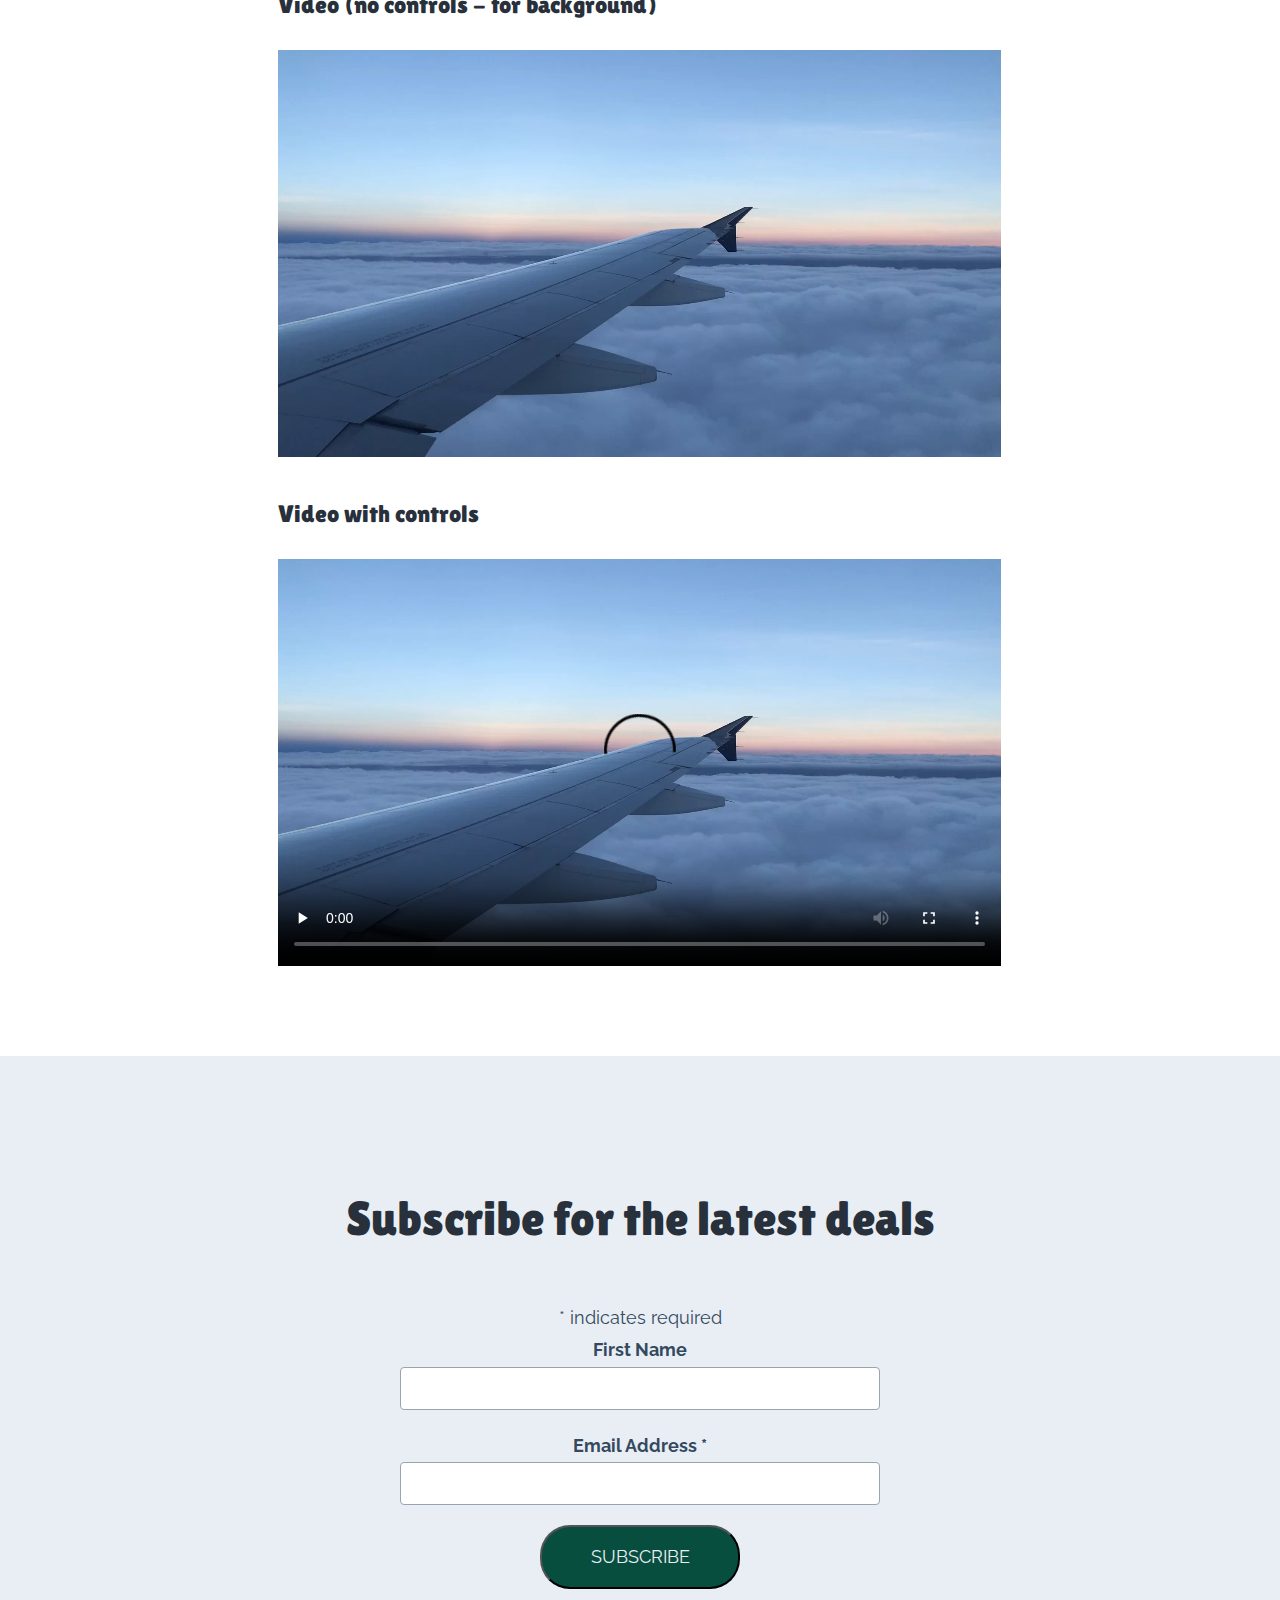
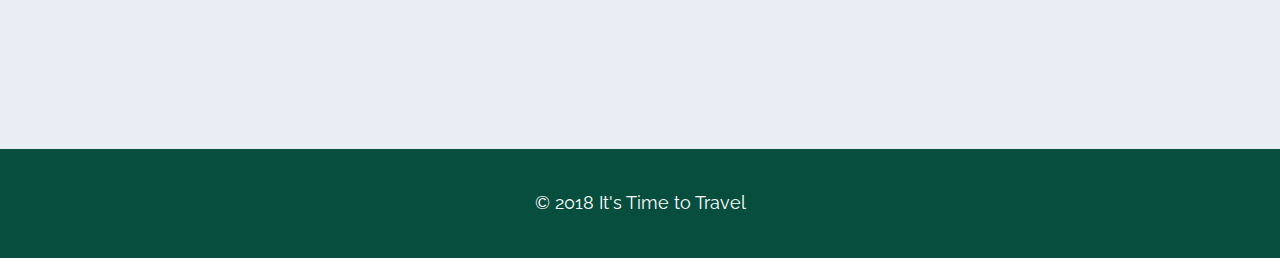
==== commit 51b33cf8: "navigation complete" ====
--- a/index.html
+++ b/index.html
@@ -22,9 +22,7 @@
     <header>
         <div class="layout-wide">
             <div class="logo-wrapper">
-
                 <a href="index.html">
-
                     <img src="resources/images/logo.svg" alt="Time To Travel logo" class="logo">
 
                 </a>
@@ -38,6 +36,32 @@
         </div>
 
     </header>
+
+    <div class="navigation">
+
+        <button class="nav-prompt">Open Naviagtion</button>
+
+        <nav class="layout-wide nav-inner" aria-expanded="false">
+            <ul>
+                <li>
+                    <a href="index.html">Home</a>
+                </li>
+                <li>
+                     <a href="about.html">About</a>
+                </li>
+                <li>
+                     <a href="media.html">Media</a>
+                </li>  
+                <li>
+                    <a href="Contact.html">Contact</a>
+                </li>   
+                <li>
+                    <a href="elements.html">Elements</a>
+                </li>
+                    
+        </ul>
+        </nav>
+    </div>
 
     <!-- this is a comment -->
 
--- a/resources/css/main.css
+++ b/resources/css/main.css
@@ -41,6 +41,14 @@
     --font-size-heading-small: 16px;
   }
 
+  @media screen and (min-width: 800px) {
+      :root {
+          --font-size-site-title: 54px;
+          --font-size-page-title: 80px;
+          --font-size-section-title: 48px;
+      }
+  }
+
 /* ------- GLOBAL DEFAULTS */
 
 * {
@@ -142,6 +150,85 @@
 
 /* ------- NAVIGATION */
 
+.navigation {
+    background-color: var(--alternative-bg-color);
+
+    position: sticky;
+    top: 0;
+    z-index: 10;
+}
+
+.nav-prompt {
+    width: 100%;
+    background-color: var(--alternative-bg-color);
+    color: var(--alternative-text-color);
+    padding: var(--padder) 0;
+    border: none;
+    border-top: 1px solid black;
+}
+
+.nav-inner {
+    margin-bottom: 0;
+}
+
+.nav-inner ul {
+    margin: 0;
+    padding: 0;
+    list-style: none;
+}
+
+.nav-inner li {
+    text-align: center;
+}
+
+.nav-inner a {
+    display: block;
+    color: var(--alternative-text-color);
+    padding: var(--spacer) 5px;
+    text-decoration: none;
+    text-transform: uppercase;
+    border-bottom: 1px solid var(--border-color);
+}
+
+.nav-inner a:hover {
+    color: var(--error-color);
+}
+
+@media screen and (min-width: 800px) {
+
+    .nav-prompt {
+        display: none;
+    }
+
+    .navigation {
+        padding: var(--padder) 0;
+    }
+
+    .nav-inner ul {
+        display: flex;
+        justify-content: space-between;
+    }
+
+    .nav-inner a {
+        border-bottom: 2px solid transparent;
+    }
+}
+
+@media screen and (max-width: 800px) {
+    .nav-inner {
+        transition: var(--transition-time);
+        overflow: hidden;
+    }
+
+    .nav-inner[aria-expanded="false"] {
+        max-height: 0;
+    }
+
+    .nav-inner[aria-expanded="true"] {
+        max-height: 100vh;
+    }
+}
+
 /* ------- FOOTER */
 
 footer {
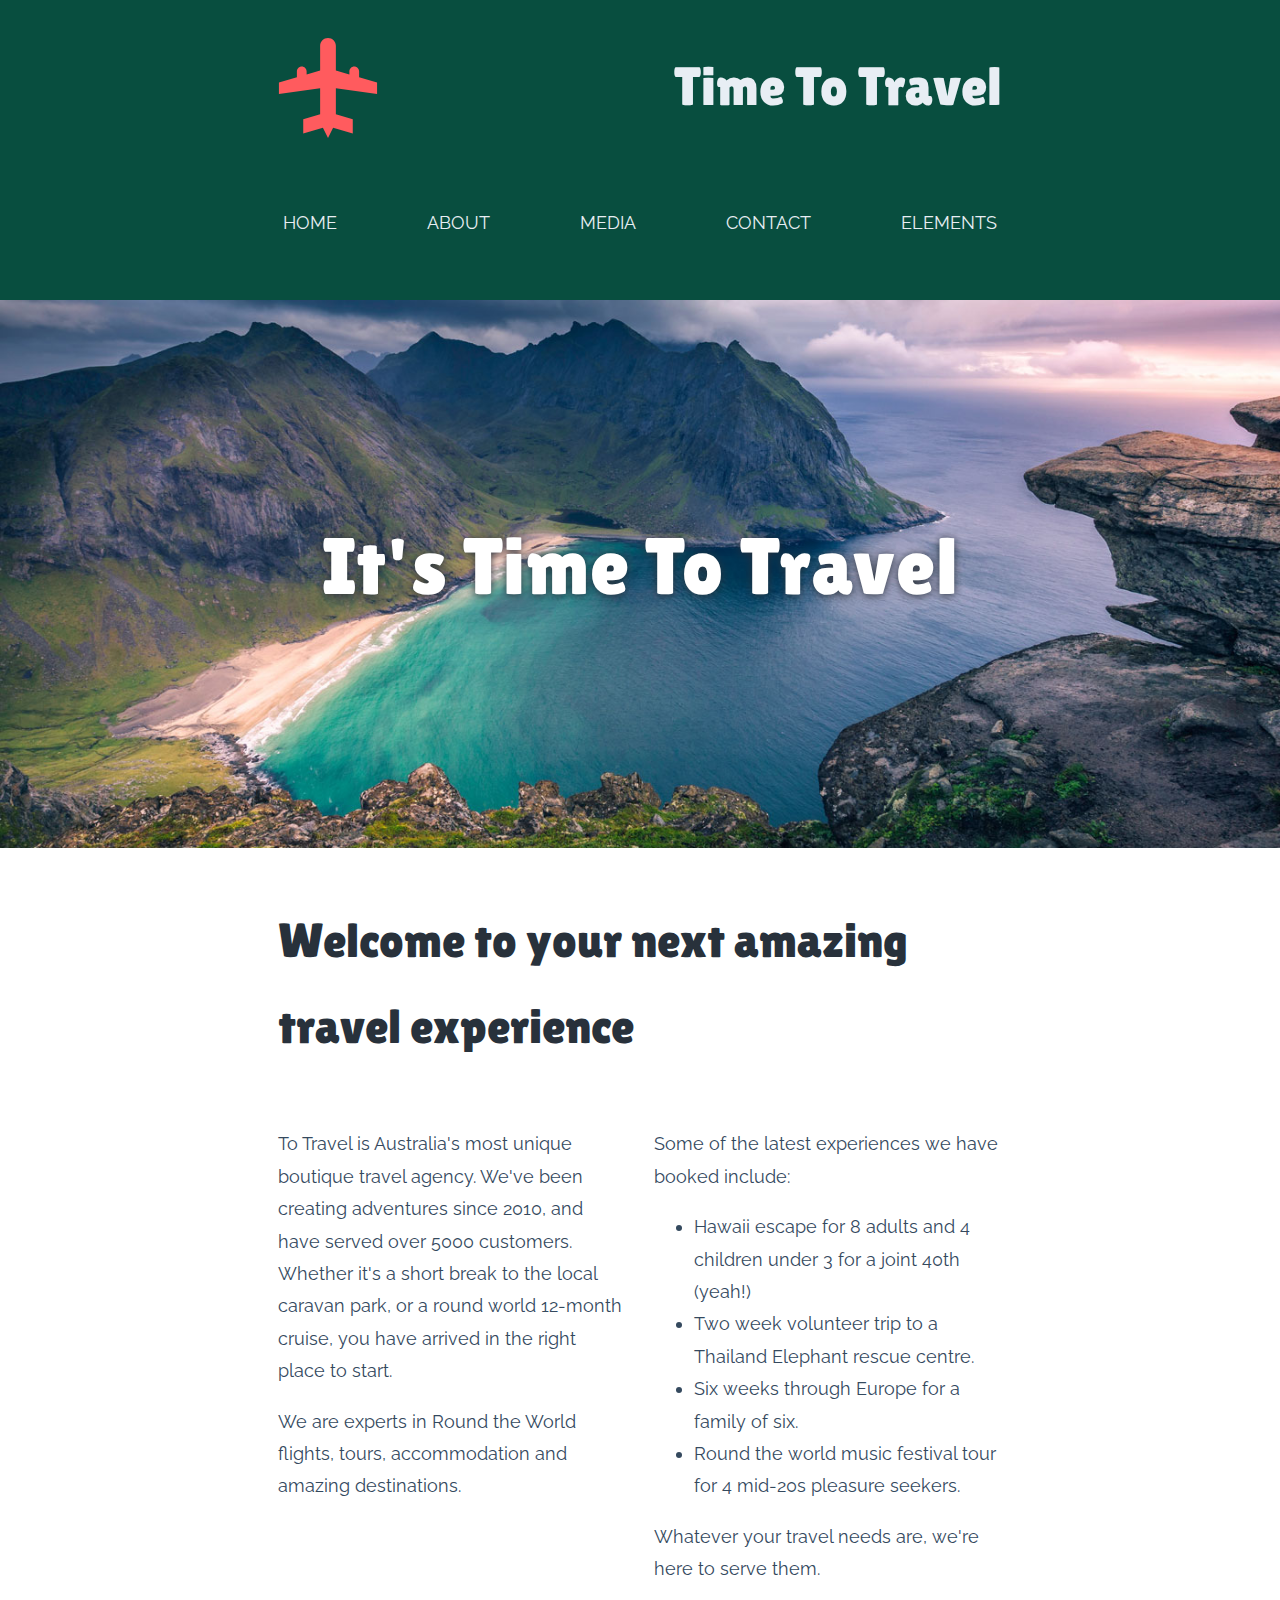
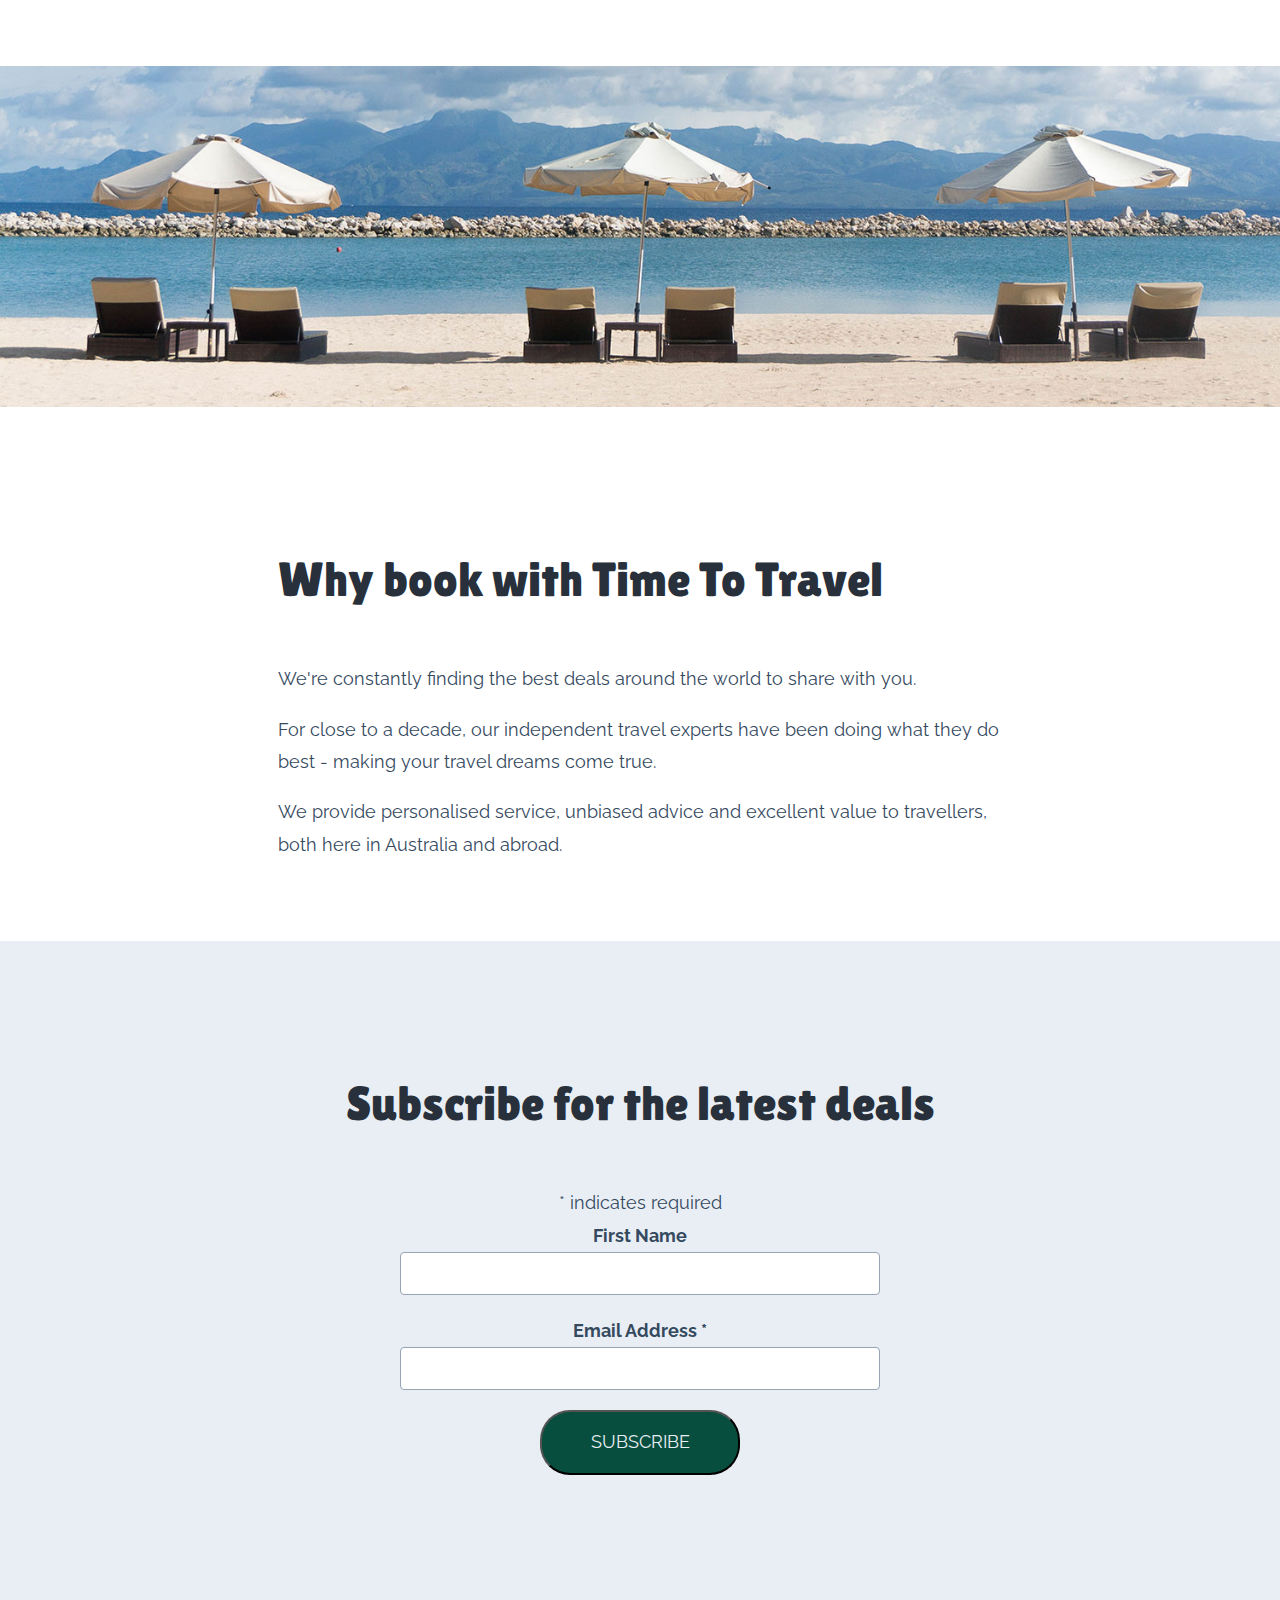
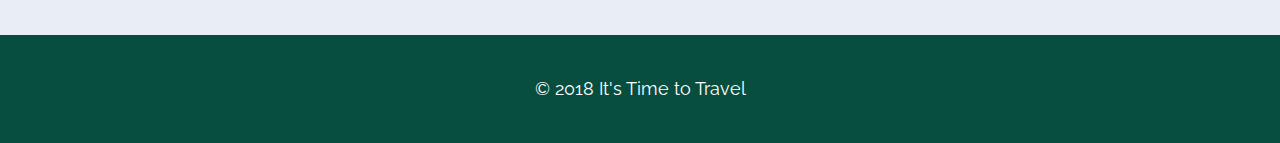
==== commit 958ee3bb: "created new pages and completed home page" ====
--- a/index.html
+++ b/index.html
@@ -47,19 +47,19 @@
                     <a href="index.html">Home</a>
                 </li>
                 <li>
-                     <a href="about.html">About</a>
-                </li>
-                <li>
-                     <a href="media.html">Media</a>
-                </li>  
+                    <a href="about.html">About</a>
+                </li>
+                <li>
+                    <a href="media.html">Media</a>
+                </li>
                 <li>
                     <a href="Contact.html">Contact</a>
-                </li>   
+                </li>
                 <li>
                     <a href="elements.html">Elements</a>
                 </li>
-                    
-        </ul>
+
+            </ul>
         </nav>
     </div>
 
@@ -67,297 +67,63 @@
 
     <main>
 
+        <section class="hero-module">
+
+            <img src="resources/images/norway-1400.jpg" alt="Beach in Norway">
+
+            <div class="hero-content">
+                <h1 class="layout-wide heading-main">
+                    It's Time To Travel
+                </h1>
+            </div>
+
+        </section>
 
         <section class="layout-wide">
-            <h1>Site elements</h1>
-
-            <h2>Typography</h2>
-
-            <h1>Heading level 1 (h1)</h1>
-            <h2 class="section-title">Heading level 2 (h2)</h2>
-            <h3 class="subtitle">Heading level 3 (h3)</h3>
-            <h4 class="">Heading level 4 (h4)</h4>
-            <h5>Heading level 5 (h5)</h5>
-
-
-            <h2>Paragraphs</h2>
-            <p>Lorem ipsum dolor sit amet,
-                <strong>consectetur</strong> adipiscing elit. In id risus quis purus mollis lobortis vel ac tellus. Nam pharetra
-                lorem quis dui commodo dapibus. Curabitur aliquet sapien vitae ligula pretium sollicitudin. Sed sed magna
-                eu risus placerat gravida non sit amet augue. Morbi volutpat lobortis imperdiet. Sed elit purus, commodo
-                a mi in, condimentum sagittis urna. Etiam condimentum pharetra cursus. Aliquam erat volutpat. In vel diam
-                nulla. Praesent faucibus augue quis dui vehicula, a consequat est fringilla. Sed nec nisi fermentum, maximus
-                nunc ac, hendrerit lorem. Proin mollis metus in erat dictum egestas. Proin nec ipsum viverra, scelerisque
-                nisi in, faucibus nulla.</p>
-            <p>Aliquam erat volutpat. Donec sagittis libero ac justo suscipit laoreet. Suspendisse ut sem vel augue vulputate
-                sodales blandit sit amet metus. Quisque porta consectetur efficitur. Duis venenatis nisl in mollis convallis.
-                Pellentesque quis accumsan orci. Nulla porta arcu quis laoreet sagittis. Aliquam erat volutpat. Suspendisse
-                sagittis, turpis vel posuere suscipit, dolor nunc sodales est, quis cursus dui elit vel nisl.</p>
-
-            <p>Normal,
-                <abbr title="Abbreviations">abbr</abbr>,
-                <del>del</del>,
-                <dfn>dfn</dfn>,
-                <em>em</em>,
-                <ins>ins</ins>,
-                <mark>mark</mark>,
-                <s>strike through</s>,
-                <small>small</small>,
-                <strong>strong</strong>,
-                <sub>sub</sub>,
-                <sup>sup</sup>,
-                <u>u</u>
-            </p>
-
-
-            <h2>Links</h2>
-            <p>Right here, is
-                <a href="?2017-06-2703%3A30%3A17">an internal link that has not been visited</a> (don't click or it will become visited).
-            </p>
-            <p>This is a link
-                <a href="http://google.com">to an external website</a>.</p>
-            <p>Here we have a
-                <a href=".">visited link</a>.</p>
-            <p>If we click
-                <a href="#">this guy</a>, we'll jump to the top of the page.</p>
-
-            <p>This paragraph contains a link to an
-                <a href="mailto:sam@meeum.com">email address</a>.</p>
-            <p>Here's a link to a
-                <a href="tel:12345678">phoney phone number.</a>
-            </p>
-            <p>Does the
-                <a href="sms:0413889846">sms protocol</a> actually work?</p>
-            <p>And finally, a
-                <a href="callto:sam_hemphill">Skype link</a> that has questionable support.</p>
-            <h3>Links to file types</h3>
-            <ul class="file-list">
-                <li>
-                    <a href="test.pdf">A link to a pdf</a>
-                </li>
-                <li>
-                    <a href="test.doc">A link to a word document</a>
-                </li>
-                <li>
-                    <a href="test.xlsx">A link to an excel spreadsheet</a>
-                </li>
-                <li>
-                    <a href="test.gif">A link to a gif</a>
-                </li>
-                <li>
-                    <a href="test.jpg">A link to a jpg</a>
-                </li>
-                <li>
-                    <a href="test.png">A link to a png</a>
-                </li>
-            </ul>
-
-            <h2>Lists</h2>
-            <h4>Unordered list</h4>
-            <ul>
-                <li>List item with a much longer description or more content.</li>
-                <li>List item</li>
-                <li>List item
+
+            <h2> Welcome to your next amazing travel experience</h2>
+
+            <div class="content-area-grid">
+
+                <div class="content-block">
+                    <p> To Travel is Australia's most unique boutique travel agency. We've been creating adventures since 2010,
+                        and have served over 5000 customers. Whether it's a short break to the local caravan park, or a round
+                        world 12-month cruise, you have arrived in the right place to start.</p>
+
+                    <p>We are experts in Round the World flights, tours, accommodation and amazing destinations.</p>
+                </div>
+
+                <div class="content-block">
+                    <p>Some of the latest experiences we have booked include:</p>
+
                     <ul>
-                        <li>Nested list item</li>
-                        <li>Nested list item</li>
-                        <li>Nested list item</li>
+                        <li> Hawaii escape for 8 adults and 4 children under 3 for a joint 40th (yeah!)</li>
+                        <li>Two week volunteer trip to a Thailand Elephant rescue centre.</li>
+                        <li>Six weeks through Europe for a family of six.</li>
+                        <li>Round the world music festival tour for 4 mid-20s pleasure seekers.</li>
                     </ul>
-                </li>
-                <li>List item</li>
-                <li>List item</li>
-                <li>List item</li>
-            </ul>
-            <h3>Ordered list</h3>
-            <ol>
-                <li>List item with a much longer description or more content.</li>
-                <li>List item</li>
-                <li>List item
-                    <ol>
-                        <li>Nested List Item</li>
-                        <li>Nested List Item</li>
-                        <li>Nested List Item</li>
-                    </ol>
-                </li>
-                <li>List item</li>
-                <li>List item</li>
-                <li>List item</li>
-            </ol>
-            <h3>Mixed</h3>
-            <ul>
-                <li>List item with a much longer description or more content.</li>
-                <li>List item</li>
-                <li>List item
-                    <ol>
-                        <li>Nested list item</li>
-                        <li>Nested list item</li>
-                        <li>Nested list item</li>
-                    </ol>
-                </li>
-                <li>List item</li>
-                <li>List item</li>
-                <li>List item</li>
-            </ul>
-            <ol>
-                <li>List item with a much longer description or more content.</li>
-                <li>List item</li>
-                <li>List item
-                    <ul>
-                        <li>Nested List Item</li>
-                        <li>Nested List Item</li>
-                        <li>Nested List Item
-                            <ol>
-                                <li>Nested List Item</li>
-                                <li>Nested List Item</li>
-                                <li>Nested List Item
-                                    <ol>
-                                        <li>Nested List Item</li>
-                                        <li>Nested List Item</li>
-                                        <li>Nested List Item
-                                            <ul>
-                                                <li>Nested list item</li>
-                                                <li>Nested list item</li>
-                                                <li>Nested list item</li>
-                                            </ul>
-                                        </li>
-                                    </ol>
-                                </li>
-                            </ol>
-                        </li>
-                        <li>Nested List Item</li>
-                        <li>Nested List Item</li>
-                    </ul>
-                </li>
-                <li>List item</li>
-                <li>List item</li>
-                <li>List item</li>
-            </ol>
-            <h3>Definition list</h3>
-            <dl>
-                <dt>Definition list</dt>
-                <dd>Consectetur adipisicing elit, sed do eiusmod tempor incididunt ut labore et dolore magna aliqua. Ut enim
-                    ad minim veniam, quis nostrud exercitation ullamco laboris nisi ut aliquip ex ea commodo consequat.</dd>
-                <dt>Lorem ipsum dolor sit amet</dt>
-                <dd>Consectetur adipisicing elit, sed do eiusmod tempor incididunt ut labore et dolore magna aliqua. Ut enim
-                    ad minim veniam, quis nostrud exercitation ullamco laboris nisi ut aliquip ex ea commodo consequat.</dd>
-            </dl>
-            <h2>Details &amp; Summary</h2>
-            <details>
-                <summary>Question 1</summary>
-                <p>
-                    <strong>Pellentesque habitant morbi tristique</strong> senectus et netus et malesuada fames ac turpis egestas.
-                    Vestibulum tortor quam, feugiat vitae, ultricies eget, tempor sit amet, ante. Donec eu libero sit amet
-                    quam egestas semper.
-                    <em>Aenean ultricies mi vitae est.</em> Mauris placerat eleifend leo. Quisque sit amet est et sapien ullamcorper
-                    pharetra. Vestibulum erat wisi, condimentum sed,
-                    <code>commodo vitae</code>, ornare sit amet, wisi. Aenean fermentum, elit eget tincidunt condimentum, eros ipsum rutrum orci, sagittis
-                    tempus lacus enim ac dui.
-                    <a href="#" onclick="return false;">Donec non enim</a> in turpis pulvinar facilisis. Ut felis.</p>
-                <details>
-                    <summary>Related documents</summary>
-                    <ul>
-                        <li>
-                            <a href="#" onclick="return false;">Lorem ipsum dolor sit amet, consectetuer adipiscing elit.</a>
-                        </li>
-                        <li>
-                            <a href="#" onclick="return false;">Aliquam tincidunt mauris eu risus.</a>
-                        </li>
-                        <li>
-                            <a href="#" onclick="return false;">Lorem ipsum dolor sit amet, consectetuer adipiscing elit.</a>
-                        </li>
-                        <li>
-                            <a href="#" onclick="return false;">Aliquam tincidunt mauris eu risus.</a>
-                        </li>
-                    </ul>
-                </details>
-            </details>
-            <details>
-                <summary>Question 2</summary>
-                <p>Duis consequat metus et eros rutrum, interdum facilisis urna interdum. Etiam facilisis diam in libero varius
-                    ultricies id id est. Sed lacinia pellentesque sem vel sagittis.</p>
-            </details>
-
-            <h2>Blockquote</h2>
-            <blockquote>
-                <p>Those people who think they know everything are a great annoyance to those of us who do.</p>
-                <cite>Isaac Asimov</cite>
-            </blockquote>
-
-            <h2>Embedded Content</h2>
-
-            <h3>Images</h3>
-
-            <h4>Full width images</h4>
-            <div class="layout-full-width">
-
-
-                <img src="/resources/" alt="Image alt text">
-
-            </div>
-            <h4>Normal images</h4>
-            <div class="layout-full-width">
-
-                <img src="//placekitten.com/480/480" alt="Image alt text">
-
-            </div>
-
-            <!--
-            <h2 class="">Embedded iFrames</h2>
-        
-            <h3>Google map iframe</h3>
-        
-        
-        
-            <iframe src="//www.google.com/maps/embed?pb=!1m18!1m12!1m3!1d3023.0178591622634!2d-73.99626068437783!3d40.739632543860985!2m3!1f0!2f0!3f0!3m2!1i1024!2i768!4f13.1!3m3!1m2!1s0x89c259a328bb5c7f%3A0xf14187fc45e4df26!2sSpotify!5e0!3m2!1sen!2sau!4v1525579267928"
-                width="600" height="450" frameborder="0" style="border:0" allowfullscreen></iframe>
-        
-        
-        
-            <h3>YouTube iframe</h3>
-            <iframe width="560" height="315" src="https://www.youtube.com/embed/jm6GXnV7c6E" frameborder="0" allow="autoplay; encrypted-media" allowfullscreen></iframe>
-        
-            -->
-
-
-
-            <h2>Media</h2>
-
-            <h3>Audio</h3>
-
-
-            <div>
-                <!-- Simple audio playback -->
-                <audio src="resources/audio/Friday-Night-Lights-intro.mp3" controls>
-                    Your browser does not support the
-                    <code>audio</code> element.
-                </audio>
-            </div>
-
-
-
-            <h3>Video (no controls - for background)</h3>
-            <video autoplay loop class="">
-                <source src="resources/video/Cloud_Surf.mp4" type="video/mp4" poster="resources/video/Cloud_Surf.jpg" />Your browser does not support the video tag. I suggest you upgrade your browser.
-                <source src="resources/video/Cloud_Surf.webm" type="video/webm" poster="resources/video/Cloud_Surf.jpg" />Your browser does not support the video tag. I suggest you upgrade your browser.
-            </video>
-
-
-
-            <h3>Video with controls</h3>
-
-
-
-            <video controls class="">
-                <source src="resources/video/Cloud_Surf.mp4" type="video/mp4" poster="resources/video/Cloud_Surf.jpg" />Your browser does not support the video tag. I suggest you upgrade your browser.
-                <source src="resources/video/Cloud_Surf.webm" type="video/webm" poster="resources/video/Cloud_Surf.jpg" />Your browser does not support the video tag. I suggest you upgrade your browser.
-            </video>
-
-
-
-
+
+                    Whatever your travel needs are, we're here to serve them.
+                </div>
+            </div>
 
 
         </section>
+
+        <img src="resources/images/beach-wide-1500.jpg" alt="" class="layout-full-width">
+
+        <section class="layout-wide">
+
+            <h2>Why book with Time To Travel</h2>
+
+            <p>We're constantly finding the best deals around the world to share with you.</p>
+
+            <p>For close to a decade, our independent travel experts have been doing what they do best - making your travel
+                dreams come true.</p>
+
+            <p>We provide personalised service, unbiased advice and excellent value to travellers, both here in Australia and
+                abroad.</p>
+
 
 
     </main>
@@ -421,6 +187,12 @@
 
     <script src="resources/js/css-var-polyfill.js"></script>
 
+    <script src="resources/js/jquery.js"></script>
+
+    <script src="resources/js/scripts.js"></script>
+
+
+
     <script src="resources/js/"></script>
 
 
--- a/resources/css/main.css
+++ b/resources/css/main.css
@@ -289,6 +289,41 @@
 
 /* ------- MODULES */
 
-
-
-
+.hero-module {
+    position: relative;
+}
+
+.hero-module img {
+    width: 100%;
+}
+
+@media screen and (min-width: 800px) {
+
+    .hero-content {
+        position: absolute;
+        bottom: 0;
+
+        text-align: center;
+        height: 100%;
+        width: 100%;
+
+        display: flex;
+        align-items: center;
+    }
+
+    .hero-content h1 {
+        color: white;
+        text-shadow: 0px 1px 10px var(--strong-text-color);
+    }
+}
+
+/* grid */
+
+@media screen and (min-width: 800px) {
+
+    .content-area-grid {
+        display: grid;
+        grid-template-columns: 48% 48%;
+        justify-content: space-between;
+    }
+}
